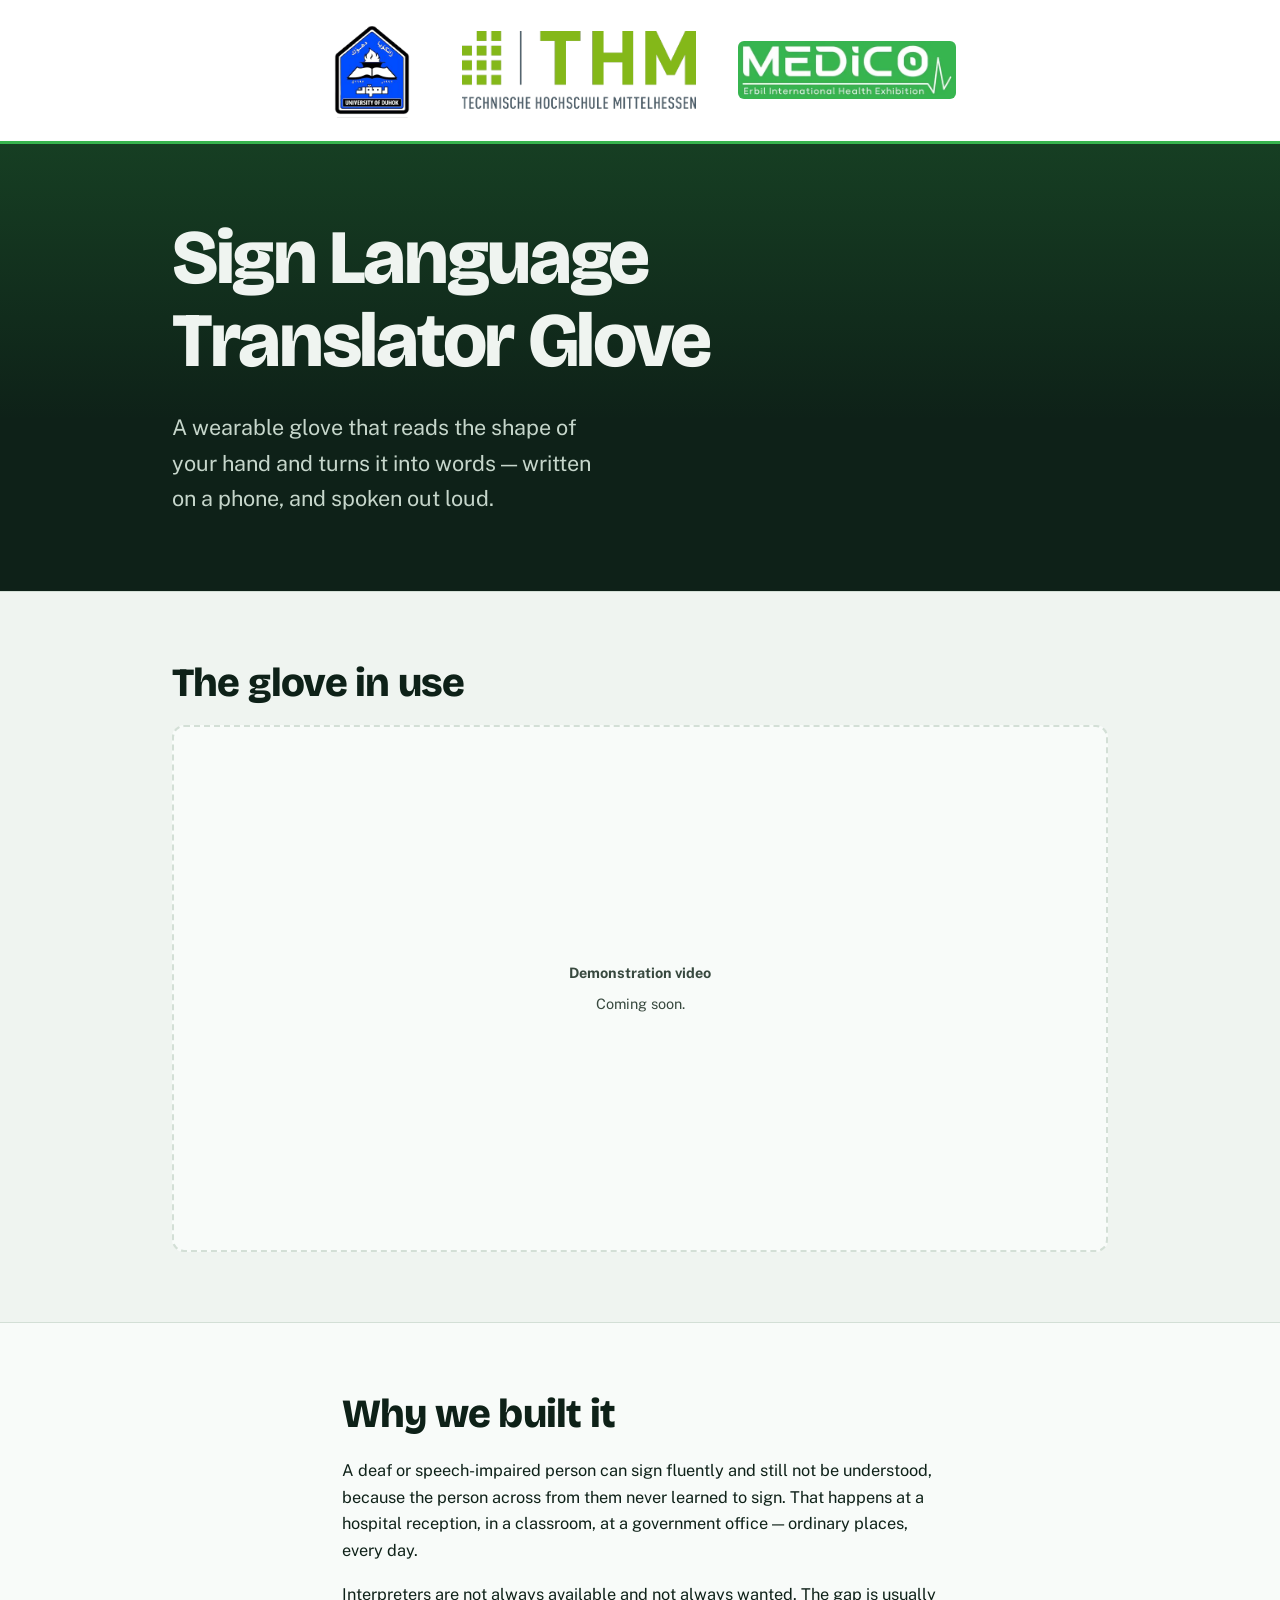
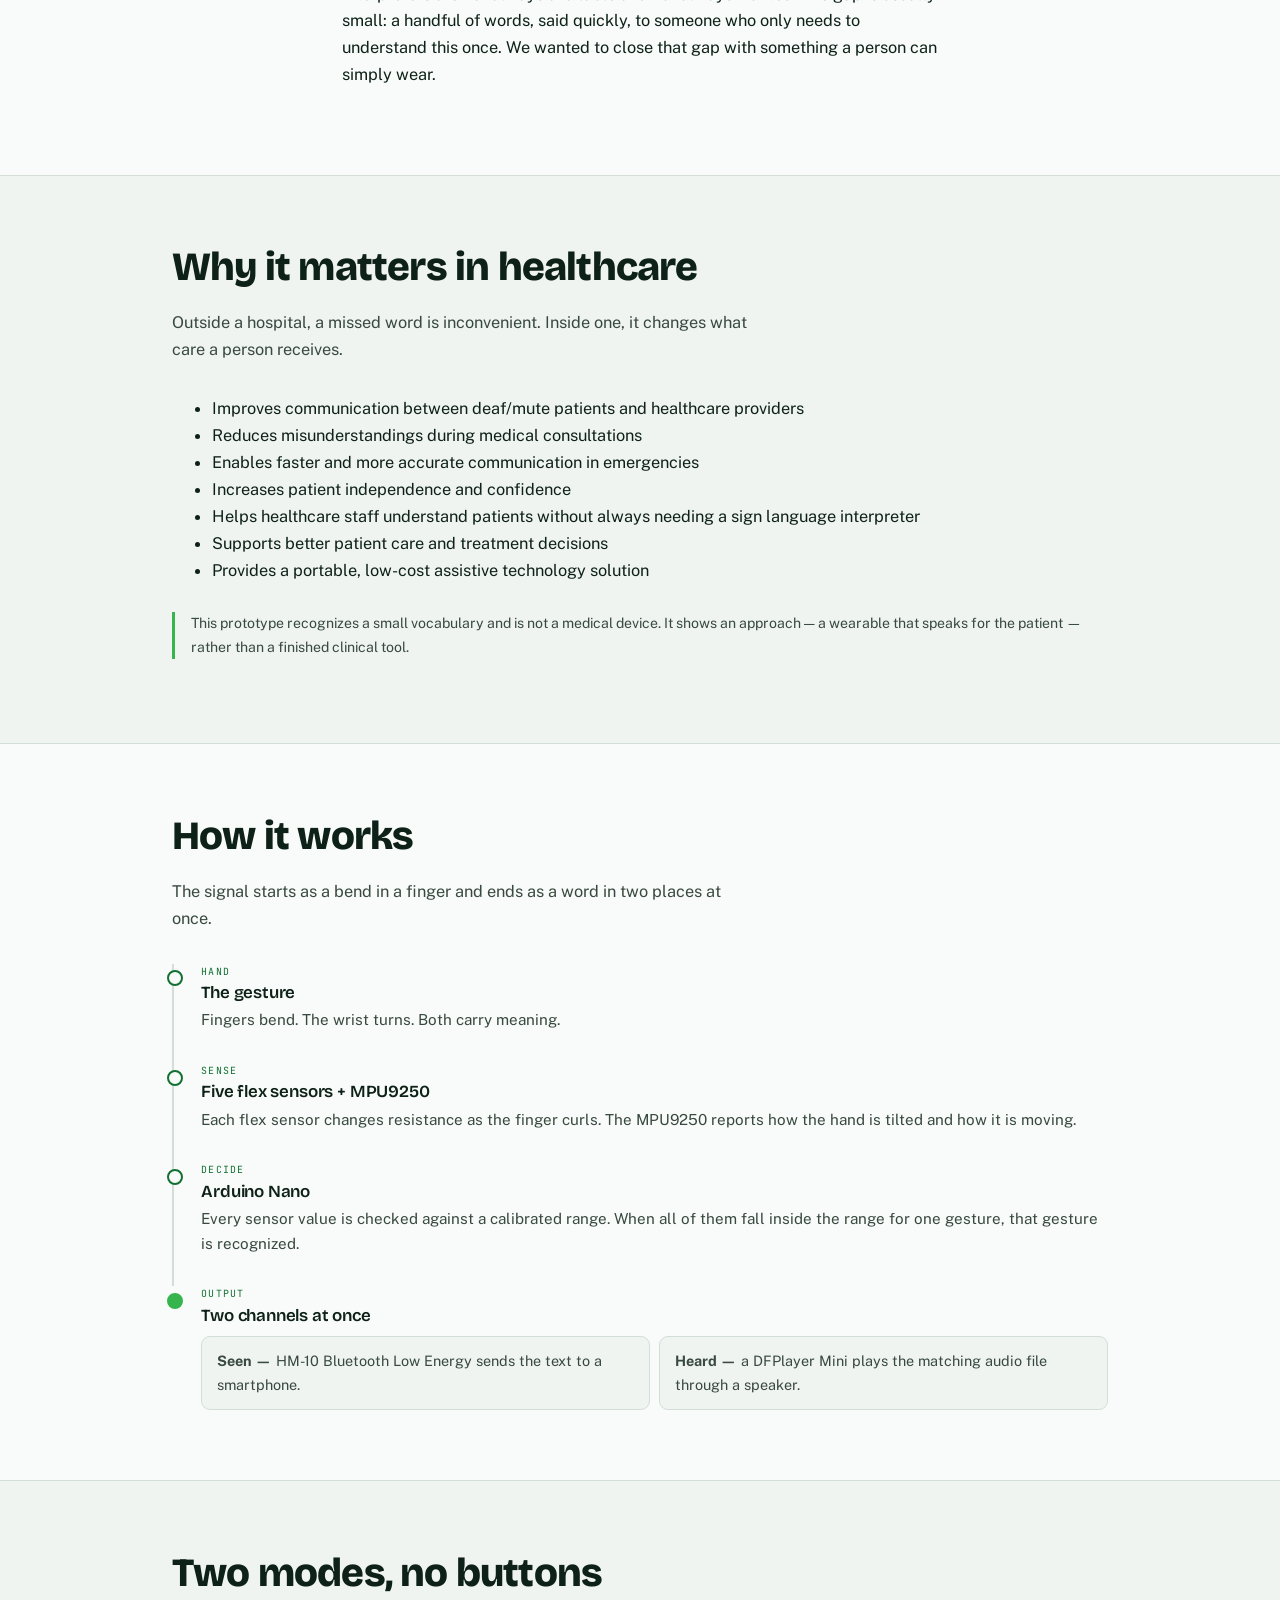
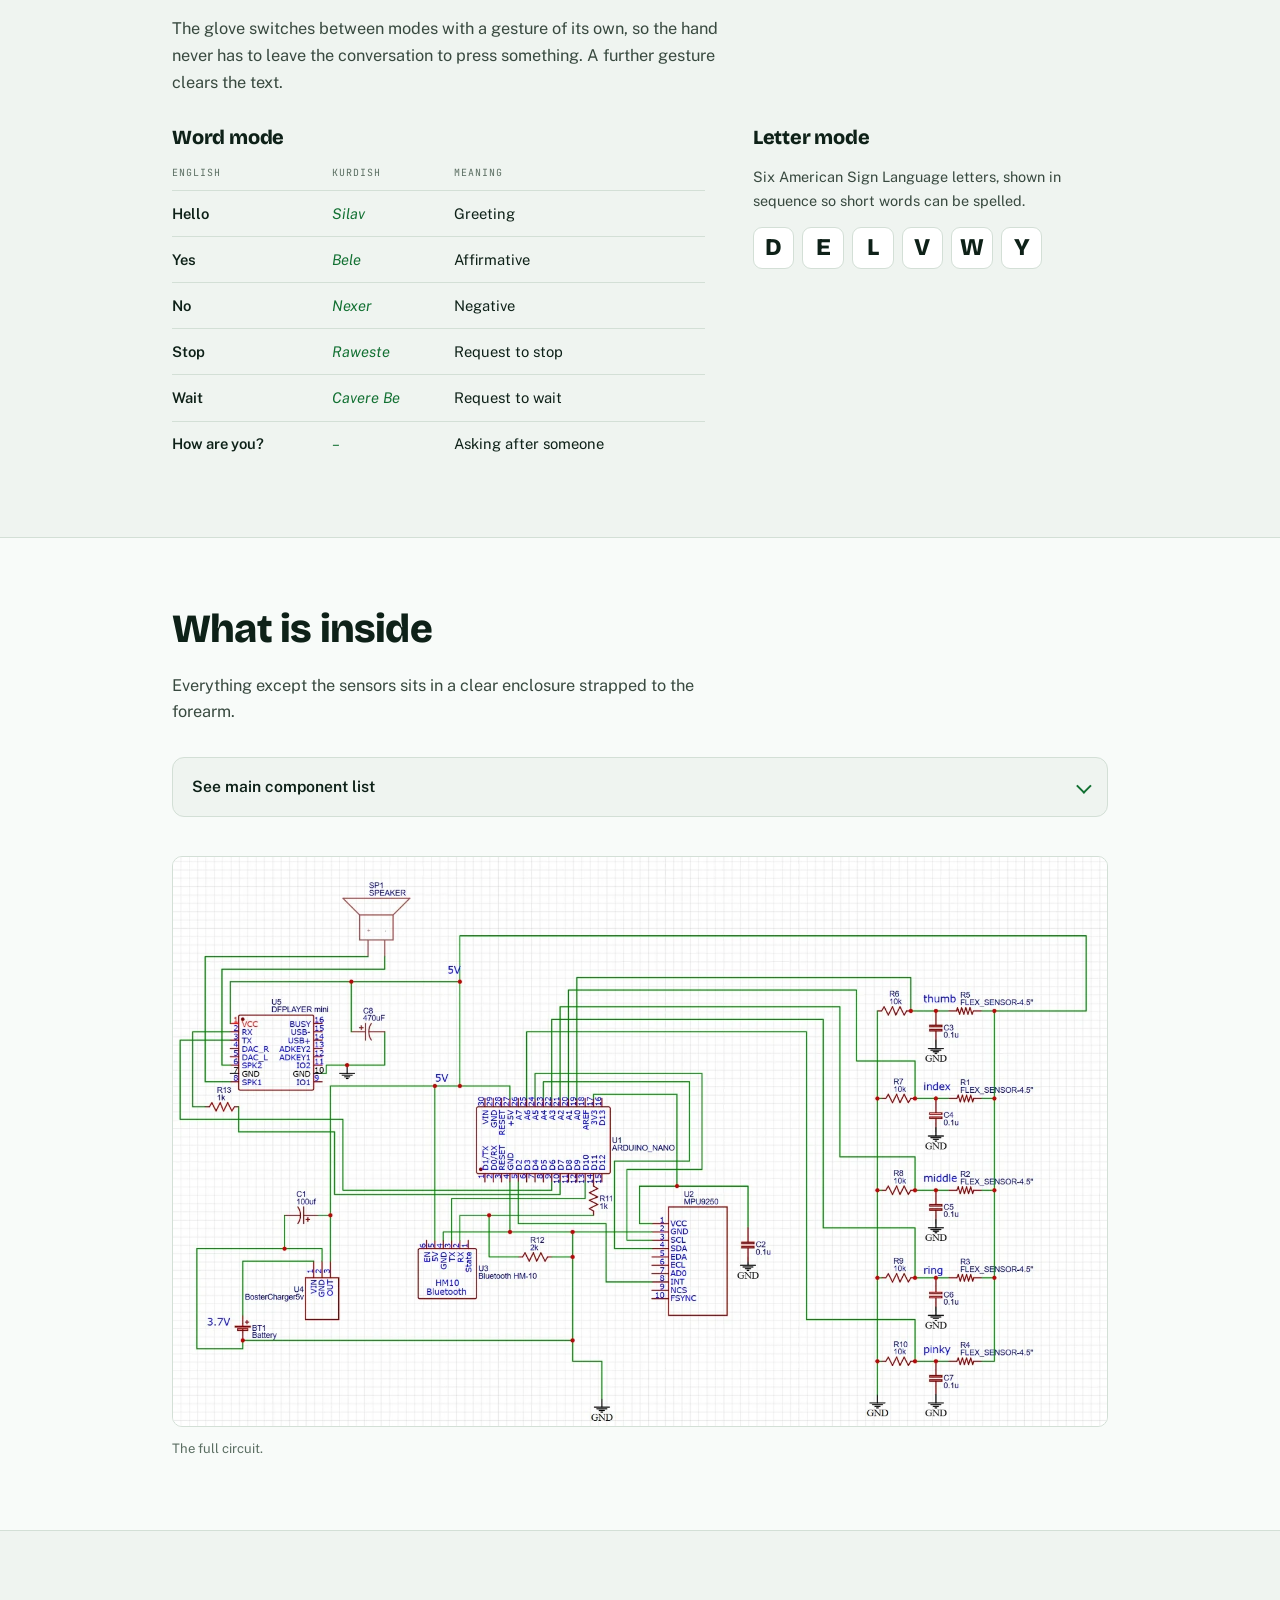
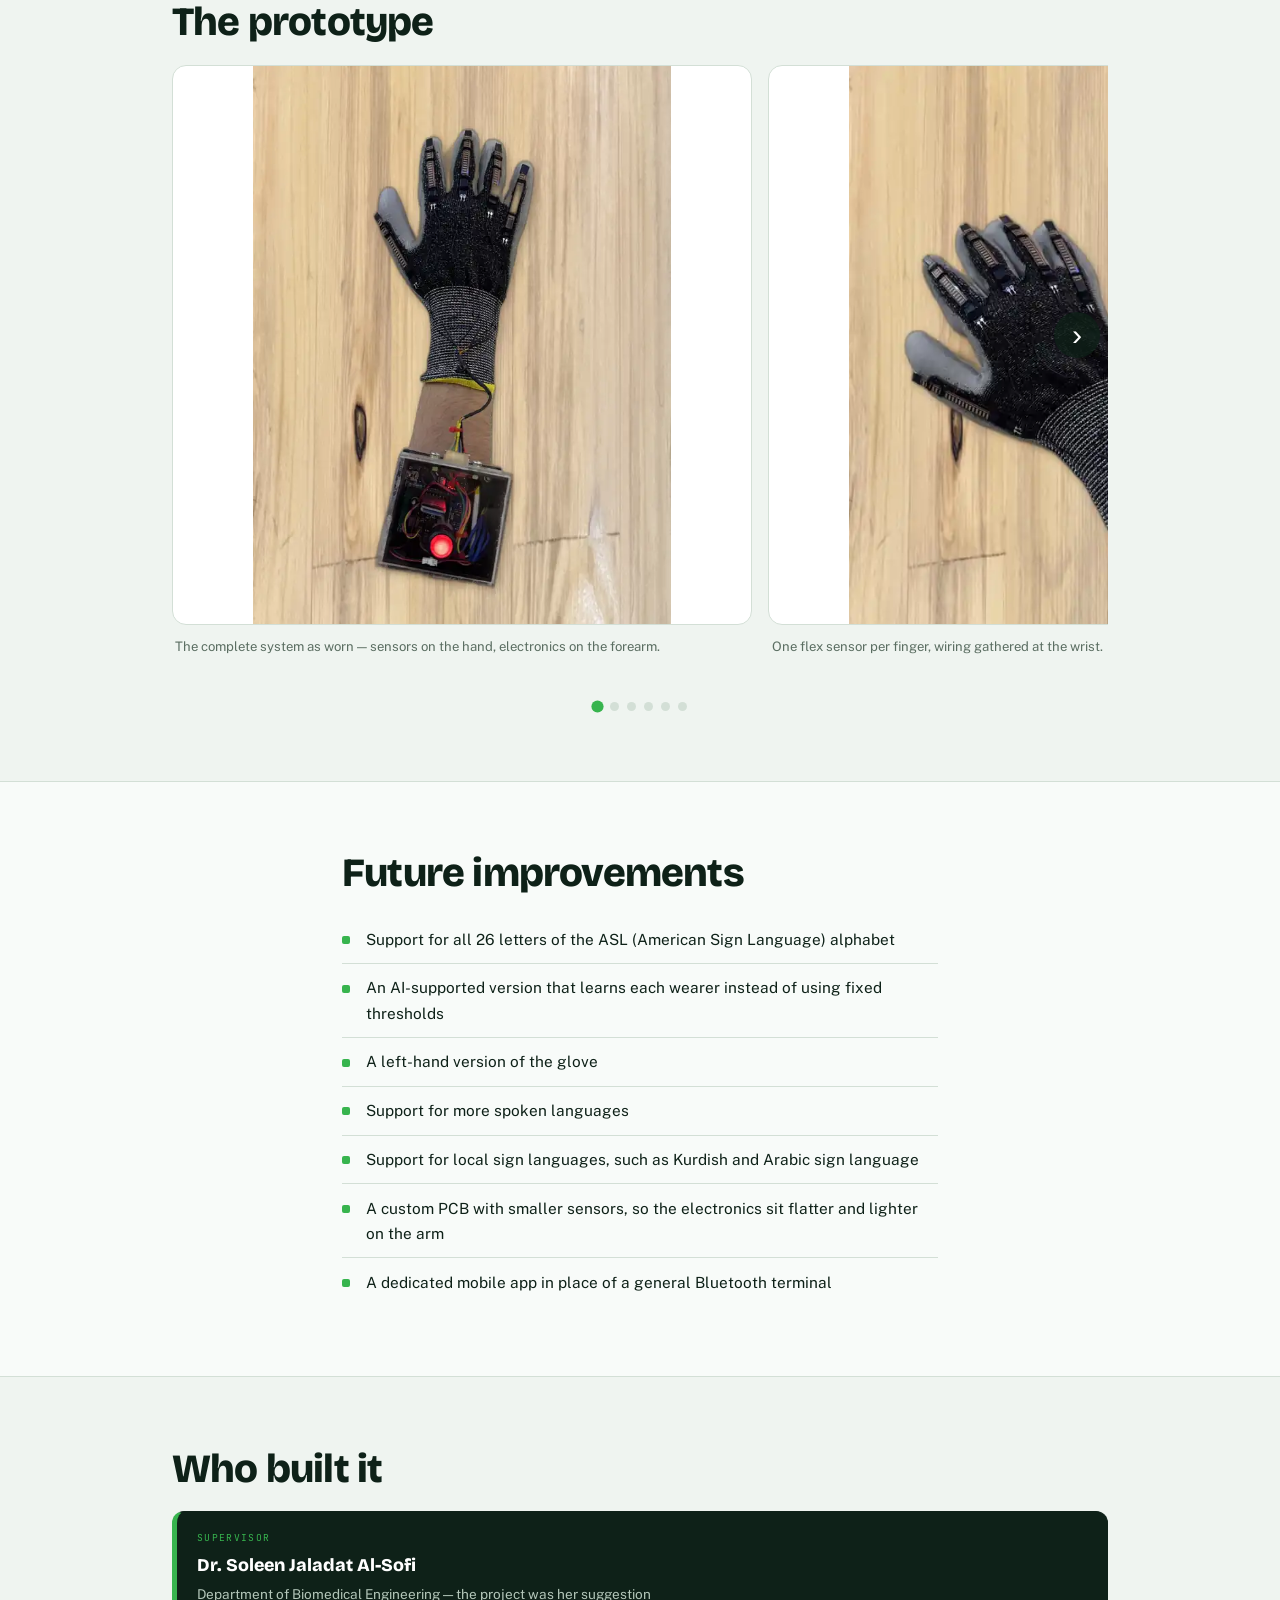
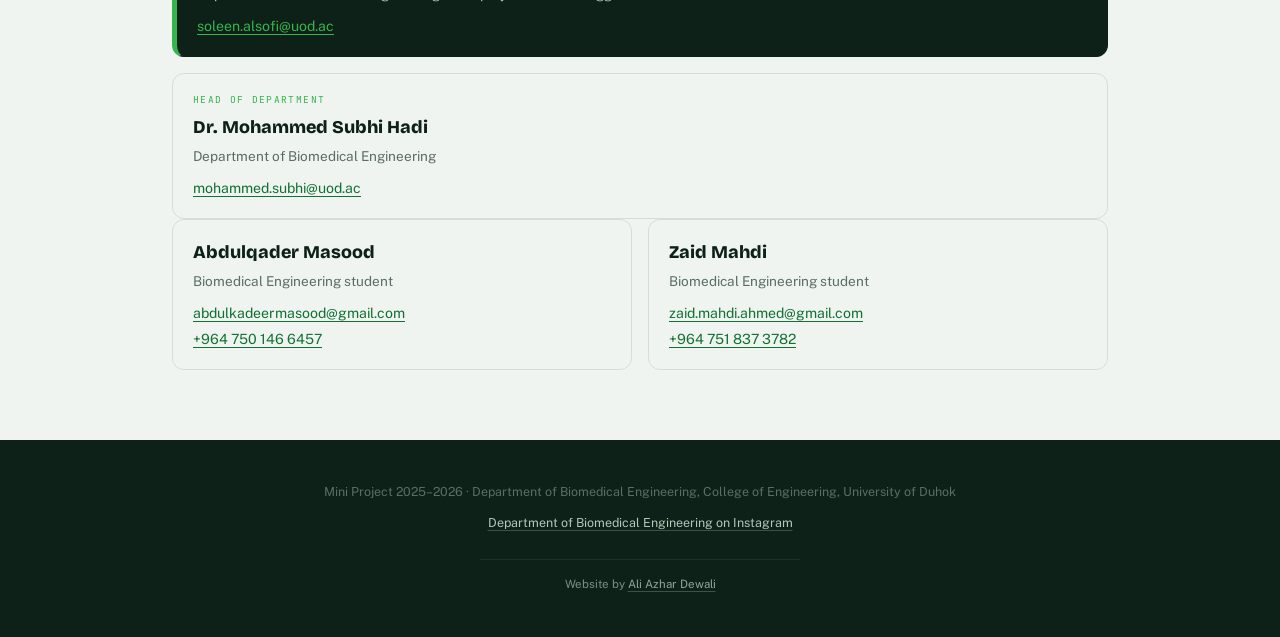
==== index.html @ a0c32049 "Healthcare checklist, poster and group photos, rename component list label" ====
<!DOCTYPE html>
<html lang="en">
<head>
<meta charset="UTF-8">
<meta name="viewport" content="width=device-width, initial-scale=1">
<title>Sign Language Translator Glove — University of Duhok</title>
<meta name="description" content="A wearable glove that reads hand gestures and turns them into text on a phone and spoken audio. Biomedical Engineering project, University of Duhok, at MEDICO 2026 Erbil.">

<meta property="og:type" content="website">
<meta property="og:title" content="Sign Language Translator Glove">
<meta property="og:description" content="Five flex sensors, a motion sensor and an Arduino Nano turn hand gestures into text and speech. Built at the University of Duhok.">
<meta property="og:image" content="shot-01.webp">
<meta name="twitter:card" content="summary_large_image">

<link rel="preconnect" href="https://fonts.googleapis.com">
<link rel="preconnect" href="https://fonts.gstatic.com" crossorigin>
<link href="https://fonts.googleapis.com/css2?family=Bricolage+Grotesque:opsz,wght@12..96,400;12..96,600;12..96,800&family=Public+Sans:ital,wght@0,400;0,600;1,400&family=JetBrains+Mono:wght@400;700&display=swap" rel="stylesheet">
<link rel="stylesheet" href="style.css?v=9">
</head>
<body>

<a class="skip" href="#main">Skip to content</a>

<!-- ============ LOGO STRIP ============ -->
<div class="logostrip">
  <div class="wrap">
    <img class="lg-uod" src="logo-uod.png" alt="University of Duhok" width="250" height="250">
    <img class="lg-thm" src="logo-thm.png" alt="Technische Hochschule Mittelhessen" width="571" height="190">
    <img class="lg-med" src="logo-medico.webp" alt="MEDICO Erbil International Health Exhibition" width="520" height="138">
  </div>
</div>

<!-- ============ HERO ============ -->
<header class="hero">
  <div class="wrap">
    <h1>Sign Language <br>Translator Glove</h1>
    <p class="lede">
      A wearable glove that reads the shape of your hand and turns it into words —
      written on a phone, and spoken out loud.
    </p>
  </div>
</header>

<main id="main">

<!-- ============ VIDEO ============ -->
<section class="band" aria-labelledby="video-h">
  <div class="wrap">
    <h2 id="video-h">The glove in use</h2>
    <!--
      TO ADD THE VIDEO: replace the .video-placeholder div below with:
      <div class="video-frame">
        <iframe src="https://www.youtube.com/embed/YOUR_VIDEO_ID"
                title="Sign Language Translator Glove demonstration"
                loading="lazy" allowfullscreen
                referrerpolicy="strict-origin-when-cross-origin"></iframe>
      </div>
    -->
    <div class="video-placeholder">
      <p><strong>Demonstration video</strong></p>
      <p>Coming soon.</p>
    </div>
  </div>
</section>

<!-- ============ PROBLEM ============ -->
<section class="band alt" aria-labelledby="why-h">
  <div class="wrap narrow">
    <h2 id="why-h">Why we built it</h2>
    <p>
      A deaf or speech-impaired person can sign fluently and still not be understood, because
      the person across from them never learned to sign. That happens at a hospital reception,
      in a classroom, at a government office — ordinary places, every day.
    </p>
    <p>
      Interpreters are not always available and not always wanted. The gap is usually small:
      a handful of words, said quickly, to someone who only needs to understand this once.
      We wanted to close that gap with something a person can simply wear.
    </p>
  </div>
</section>

<!-- ============ HEALTHCARE ============ -->
<section class="band" aria-labelledby="care-h">
  <div class="wrap">
    <h2 id="care-h">Why it matters in healthcare</h2>
    <p class="sub">
      Outside a hospital, a missed word is inconvenient. Inside one, it changes what care a
      person receives.
    </p>

    <ul class="care-list">
      <li>Improves communication between deaf/mute patients and healthcare providers</li>
      <li>Reduces misunderstandings during medical consultations</li>
      <li>Enables faster and more accurate communication in emergencies</li>
      <li>Increases patient independence and confidence</li>
      <li>Helps healthcare staff understand patients without always needing a sign language interpreter</li>
      <li>Supports better patient care and treatment decisions</li>
      <li>Provides a portable, low-cost assistive technology solution</li>
    </ul>

    <p class="note-line">
      This prototype recognizes a small vocabulary and is not a medical device. It shows an
      approach — a wearable that speaks for the patient — rather than a finished clinical tool.
    </p>
  </div>
</section>

<!-- ============ HOW IT WORKS ============ -->
<section class="band alt" aria-labelledby="how-h">
  <div class="wrap">
    <h2 id="how-h">How it works</h2>
    <p class="sub">The signal starts as a bend in a finger and ends as a word in two places at once.</p>

    <ol class="chain">
      <li>
        <span class="chain-tag">Hand</span>
        <h3>The gesture</h3>
        <p>Fingers bend. The wrist turns. Both carry meaning.</p>
      </li>
      <li>
        <span class="chain-tag">Sense</span>
        <h3>Five flex sensors + MPU9250</h3>
        <p>Each flex sensor changes resistance as the finger curls. The MPU9250 reports
           how the hand is tilted and how it is moving.</p>
      </li>
      <li>
        <span class="chain-tag">Decide</span>
        <h3>Arduino Nano</h3>
        <p>Every sensor value is checked against a calibrated range. When all of them fall
           inside the range for one gesture, that gesture is recognized.</p>
      </li>
      <li class="split">
        <span class="chain-tag">Output</span>
        <h3>Two channels at once</h3>
        <div class="branches">
          <p><strong>Seen —</strong> HM-10 Bluetooth Low Energy sends the text to a smartphone.</p>
          <p><strong>Heard —</strong> a DFPlayer Mini plays the matching audio file through a speaker.</p>
        </div>
      </li>
    </ol>
  </div>
</section>

<!-- ============ MODES ============ -->
<section class="band" aria-labelledby="modes-h">
  <div class="wrap">
    <h2 id="modes-h">Two modes, no buttons</h2>
    <p class="sub">
      The glove switches between modes with a gesture of its own, so the hand never has to
      leave the conversation to press something. A further gesture clears the text.
    </p>

    <div class="tables">
      <div class="tbl">
        <h3>Word mode</h3>
        <table>
          <caption class="vh">Recognized words with Kurdish output and meaning</caption>
          <thead><tr><th scope="col">English</th><th scope="col">Kurdish</th><th scope="col">Meaning</th></tr></thead>
          <tbody>
            <tr><td>Hello</td><td lang="ku">Silav</td><td>Greeting</td></tr>
            <tr><td>Yes</td><td lang="ku">Bele</td><td>Affirmative</td></tr>
            <tr><td>No</td><td lang="ku">Nexer</td><td>Negative</td></tr>
            <tr><td>Stop</td><td lang="ku">Raweste</td><td>Request to stop</td></tr>
            <tr><td>Wait</td><td lang="ku">Cavere Be</td><td>Request to wait</td></tr>
            <tr><td>How are you?</td><td>&ndash;</td><td>Asking after someone</td></tr>
          </tbody>
        </table>
      </div>

      <div class="tbl">
        <h3>Letter mode</h3>
        <p class="tbl-note">Six American Sign Language letters, shown in sequence so short words can be spelled.</p>
        <div class="letters">
          <span>D</span><span>E</span><span>L</span><span>V</span><span>W</span><span>Y</span>
        </div>
      </div>
    </div>
  </div>
</section>

<!-- ============ HARDWARE ============ -->
<section class="band alt" aria-labelledby="hw-h">
  <div class="wrap">
    <h2 id="hw-h">What is inside</h2>
    <p class="sub">Everything except the sensors sits in a clear enclosure strapped to the forearm.</p>

    <details class="parts-drop">
      <summary>
        <span>See main component list</span>
        <span class="chev" aria-hidden="true"></span>
      </summary>
      <table class="parts">
        <caption class="vh">Components used in the glove</caption>
        <thead><tr><th scope="col">Component</th><th scope="col">What it does</th></tr></thead>
        <tbody>
          <tr><td>Arduino Nano</td><td>Reads every sensor and runs the recognition logic</td></tr>
          <tr><td>Flex sensors <span class="dim">(one per finger)</span></td><td>Resistance changes with bend angle</td></tr>
          <tr><td>MPU9250 <span class="dim">(9-axis)</span></td><td>Hand orientation and acceleration, over I<sup>2</sup>C</td></tr>
          <tr><td>HM-10 Bluetooth LE</td><td>Sends the recognized text to a smartphone</td></tr>
          <tr><td>DFPlayer Mini + speaker</td><td>Speaks the recognized word aloud</td></tr>
          <tr><td>MicroSD card</td><td>Holds the audio files for the DFPlayer</td></tr>
          <tr><td>Li-ion battery <span class="dim">(3.7 V, 700 mAh)</span></td><td>Around seven hours of use per charge</td></tr>
          <tr><td>MT3608 boost converter</td><td>Steps the battery up to a steady 5 V</td></tr>
          <tr><td>Power switch, USB-C port</td><td>On/off and charging</td></tr>
          <tr><td>Right-hand glove</td><td>Carries the sensors and the wiring</td></tr>
        </tbody>
      </table>
    </details>

    <figure class="schem">
      <picture>
        <source srcset="schematic.webp?v=2" type="image/webp">
        <img src="schematic.png?v=2" loading="lazy" width="1600" height="975"
             alt="Circuit schematic showing the Arduino Nano connected to five flex sensors through voltage dividers, an MPU9250 over I2C, an HM-10 Bluetooth module, and a DFPlayer Mini driving a speaker, powered by a 3.7 volt battery through a boost converter.">
      </picture>
      <figcaption>The full circuit.</figcaption>
    </figure>
  </div>
</section>

<!-- ============ PROTOTYPE SLIDES ============ -->
<section class="band" aria-labelledby="gal-h">
  <div class="wrap">
    <h2 id="gal-h">The prototype</h2>

    <div class="slider">
      <div class="slides" id="slides" tabindex="0" aria-label="Prototype photos, scroll or use arrow keys">

        <figure class="slide">
          <picture>
            <img src="shot-01.webp" alt="The glove worn on a hand and forearm, with the clear electronics enclosure and its red power light, on a wooden surface.">
          </picture>
          <figcaption>The complete system as worn — sensors on the hand, electronics on the forearm.</figcaption>
        </figure>

        <figure class="slide">
          <picture>
            <img src="shot-02.webp" loading="lazy" alt="Close view of the gloved hand showing a flex sensor running along each finger and the wiring gathered at the cuff.">
          </picture>
          <figcaption>One flex sensor per finger, wiring gathered at the wrist.</figcaption>
        </figure>

        <figure class="slide">
          <picture>
            <img src="shot-03.webp" loading="lazy" alt="The glove and the electronics enclosure laid side by side on a wooden surface, showing how the two parts connect.">
          </picture>
          <figcaption>Glove and enclosure apart — the two halves of the system.</figcaption>
        </figure>

        <figure class="slide">
          <picture>
            <img src="shot-04.webp" loading="lazy" alt="Abdulqader Masood wearing the glove at the Engineering Design Day exhibition, standing beside the project poster.">
          </picture>
          <figcaption>Demonstrating the glove at the exhibition.</figcaption>
        </figure>

        <figure class="slide">
          <picture>
            <img src="shot-poster.webp" loading="lazy" alt="The project poster for Engineering Design Day, showing the abstract, methodology, results, circuit diagram, and ASL alphabet chart for the Sign Language Translator Glove.">
          </picture>
          <figcaption>The project poster, presented at Engineering Design Day.</figcaption>
        </figure>

        <figure class="slide">
          <picture>
            <img src="shot-group.webp" loading="lazy" alt="Abdulqader Masood and Zaid Mahdi with their supervisor Dr. Soleen Jaladat Al-Sofi and department head Dr. Mohammed Subhi Hadi, standing at the exhibition booth with the glove and its display screen.">
          </picture>
          <figcaption>Abdulqader Masood, Dr. Soleen Jaladat Al-Sofi, Dr. Mohammed Subhi Hadi, and Zaid Mahdi at the exhibition.</figcaption>
        </figure>

      </div>

      <button class="s-nav s-prev" id="sPrev" type="button" aria-label="Previous photo">&#8249;</button>
      <button class="s-nav s-next" id="sNext" type="button" aria-label="Next photo">&#8250;</button>
      <div class="dots" id="dots" role="tablist" aria-label="Choose photo"></div>
    </div>
  </div>
</section>

<!-- ============ FUTURE ============ -->
<section class="band alt" aria-labelledby="next-h">
  <div class="wrap narrow">
    <h2 id="next-h">Future improvements</h2>
    <ul class="next">
      <li>Support for all 26 letters of the ASL (American Sign Language) alphabet</li>
      <li>An AI-supported version that learns each wearer instead of using fixed thresholds</li>
      <li>A left-hand version of the glove</li>
      <li>Support for more spoken languages</li>
      <li>Support for local sign languages, such as Kurdish and Arabic sign language</li>
      <li>A custom PCB with smaller sensors, so the electronics sit flatter and lighter on the arm</li>
      <li>A dedicated mobile app in place of a general Bluetooth terminal</li>
    </ul>
  </div>
</section>

<!-- ============ TEAM ============ -->
<section class="band" aria-labelledby="team-h">
  <div class="wrap">
    <h2 id="team-h">Who built it</h2>

    <div class="member sup">
      <p class="tag">Supervisor</p>
      <p class="name">Dr. Soleen Jaladat Al-Sofi</p>
      <p class="role">Department of Biomedical Engineering — the project was her suggestion</p>
      <p class="reach"><a href="mailto:soleen.alsofi@uod.ac">soleen.alsofi@uod.ac</a></p>
    </div>

    <div class="member head">
      <p class="tag">Head of Department</p>
      <p class="name">Dr. Mohammed Subhi Hadi</p>
      <p class="role">Department of Biomedical Engineering</p>
      <p class="reach"><a href="mailto:mohammed.subhi@uod.ac">mohammed.subhi@uod.ac</a></p>
    </div>

    <div class="team">
      <div class="member">
        <p class="name">Abdulqader Masood</p>
        <p class="role">Biomedical Engineering student</p>
        <p class="reach">
          <a href="mailto:abdulkadeermasood@gmail.com">abdulkadeermasood@gmail.com</a>
          <a href="tel:+9647501466457">+964 750 146 6457</a>
        </p>
      </div>
      <div class="member">
        <p class="name">Zaid Mahdi</p>
        <p class="role">Biomedical Engineering student</p>
        <p class="reach">
          <a href="mailto:zaid.mahdi.ahmed@gmail.com">zaid.mahdi.ahmed@gmail.com</a>
          <a href="tel:+9647518373782">+964 751 837 3782</a>
        </p>
      </div>
    </div>
  </div>
</section>

</main>

<footer>
  <div class="wrap">
    <p class="fine">
      Mini Project 2025–2026 &middot; Department of Biomedical Engineering,
      College of Engineering, University of Duhok
    </p>
    <p class="fine">
      <a href="https://www.instagram.com/bio.medical.engineering_" rel="noopener">
        Department of Biomedical Engineering on Instagram</a>
    </p>
    <p class="credit">
      Website by <a href="https://aliazhardewali-pixel.github.io/" rel="noopener">Ali Azhar Dewali</a>
    </p>
  </div>
</footer>

<!-- ============ LIGHTBOX ============ -->
<div class="lightbox" id="lightbox" role="dialog" aria-modal="true" aria-label="Photo viewer" hidden>
  <button class="lb-close" id="lbClose" aria-label="Close photo viewer">&times;</button>
  <button class="lb-nav lb-prev" id="lbPrev" aria-label="Previous photo">&#8249;</button>
  <figure class="lb-fig">
    <img id="lbImg" src="" alt="">
    <figcaption id="lbCap"></figcaption>
  </figure>
  <button class="lb-nav lb-next" id="lbNext" aria-label="Next photo">&#8250;</button>
</div>

<script src="script.js?v=8"></script>
<!-- GoatCounter analytics -->
<script data-goatcounter="https://signglove.goatcounter.com/count"
        async src="//gc.zgo.at/count.js"></script>

</body>
</html>
---- style.css ----
/* =========================================================
   SIGN LANGUAGE TRANSLATOR GLOVE
   Palette: MEDICO green.
   Change colours in section 1 only.
   ========================================================= */

/* ---------- 1. TOKENS ---------- */
:root{
  --ink:      #0E2118;   /* deep green-black */
  --ink-soft: #38493F;
  --steel:    #5B6E62;
  --paper:    #EFF4F0;
  --card:     #F8FBF9;
  --line:     #D3DFD6;

  --uod:      #127032;   /* deep MEDICO green, for text and links */
  --thm:      #37B44E;   /* MEDICO green, decorative              */
  --medico:   #37B44E;   /* MEDICO green                          */

  --display: "Bricolage Grotesque", Georgia, serif;
  --body:    "Public Sans", system-ui, sans-serif;
  --mono:    "JetBrains Mono", ui-monospace, monospace;

  --pad: clamp(1.15rem, 5vw, 2rem);
  --maxw: 1000px;
}

/* ---------- 2. BASE ---------- */
*{ box-sizing:border-box; }
html{ scroll-behavior:smooth; }
body{
  margin:0; background:var(--paper); color:var(--ink);
  font-family:var(--body); font-size:1.02rem; line-height:1.65;
  -webkit-font-smoothing:antialiased;
}
.wrap{ width:100%; max-width:var(--maxw); margin:0 auto; padding-inline:var(--pad); }
.wrap.narrow{ max-width:660px; }

h1,h2,h3{ font-family:var(--display); line-height:1.08; margin:0 0 .5em; font-weight:800; }
h2{ font-size:clamp(1.7rem,5.5vw,2.5rem); letter-spacing:-.02em; }
h3{ font-size:1.06rem; font-weight:600; letter-spacing:-.01em; }
p{ margin:0 0 1em; }
a{ color:var(--uod); text-decoration-thickness:1px; text-underline-offset:3px; }
a:hover{ color:var(--ink); }
:focus-visible{ outline:3px solid var(--uod); outline-offset:3px; border-radius:2px; }

.vh{ position:absolute; width:1px; height:1px; overflow:hidden; clip:rect(0 0 0 0); white-space:nowrap; }
.skip{ position:absolute; left:-9999px; top:0; z-index:99; background:var(--ink); color:#fff; padding:.7rem 1rem; }
.skip:focus{ left:0; }

/* ---------- 3. LOGO STRIP ---------- */
.logostrip{ background:#fff; border-bottom:3px solid var(--medico); }
.logostrip .wrap{
  display:flex; align-items:center; justify-content:center;
  gap:clamp(1rem,5vw,2.6rem); padding-block:1.4rem; flex-wrap:wrap;
}
.logostrip img{ width:auto; }
.lg-uod{ height:clamp(62px,15vw,96px); }
.lg-thm{ height:clamp(50px,12vw,78px); }
.lg-med{ height:clamp(38px,9vw,58px); border-radius:6px; }

/* ---------- 4. HERO ---------- */
.hero{
  background:
    linear-gradient(180deg, rgba(55,180,78,.20), transparent 62%),
    var(--ink);
  color:var(--paper);
  padding-block:clamp(2.6rem,9vw,4.6rem);
  border-bottom:1px solid var(--line);
}
.hero h1{
  font-size:clamp(1.85rem,8.2vw,4.8rem);
  letter-spacing:-.03em; margin-bottom:.35em;
  overflow-wrap:break-word; hyphens:manual; text-wrap:balance;
}
.hero h1 br{ display:none; }
.lede{
  font-size:clamp(1.05rem,3.6vw,1.35rem);
  color:#C6D6CB; max-width:34ch; margin:0;
}

/* ---------- 5. BANDS ---------- */
.band{ padding-block:clamp(2.6rem,8vw,4.4rem); }
.band.alt{ background:var(--card); border-block:1px solid var(--line); }
.band .sub{ color:var(--ink-soft); max-width:58ch; margin-bottom:2rem; }

.video-frame{ position:relative; padding-bottom:56.25%; height:0; border-radius:12px; overflow:hidden; background:var(--ink); }
.video-frame iframe{ position:absolute; inset:0; width:100%; height:100%; border:0; }
.video-placeholder{
  display:flex; flex-direction:column; align-items:center; justify-content:center;
  aspect-ratio:16/9; text-align:center; padding:1.5rem;
  border:2px dashed var(--line); border-radius:12px; background:var(--card); color:var(--ink-soft);
}
.video-placeholder p{ margin:.2rem 0; font-size:.9rem; }

.note-line{
  margin-top:1.8rem; font-size:.88rem; color:var(--ink-soft);
  padding-left:1rem; border-left:3px solid var(--thm);
}

/* ---------- 6. SIGNAL CHAIN ---------- */
.chain{ list-style:none; margin:0; padding:0; }
.chain li{ position:relative; padding:0 0 1.9rem 1.7rem; border-left:2px solid var(--line); }
.chain li:last-child{ border-left-color:transparent; padding-bottom:0; }
.chain li::before{
  content:""; position:absolute; left:-7px; top:.42rem;
  width:12px; height:12px; border-radius:50%;
  background:var(--card); border:2px solid var(--uod);
}
.chain li:last-child::before{ background:var(--medico); border-color:var(--medico); }
.chain-tag{
  display:block; font-family:var(--mono); font-size:.62rem; letter-spacing:.12em;
  text-transform:uppercase; color:var(--uod); margin-bottom:.25rem;
}
.chain h3{ margin-bottom:.3em; }
.chain p{ color:var(--ink-soft); margin:0; font-size:.95rem; }
.branches{ display:grid; gap:.6rem; margin-top:.7rem; }
.branches p{ padding:.75rem .9rem; background:var(--paper); border:1px solid var(--line); border-radius:9px; font-size:.9rem; }

/* ---------- 7. TABLES + DROPDOWN ---------- */
.tables{ display:grid; gap:2.4rem; }
.tbl h3{ font-size:1.25rem; font-weight:800; margin-bottom:.8em; }
.tbl-note{ font-size:.9rem; color:var(--ink-soft); }

table{ width:100%; border-collapse:collapse; font-size:.92rem; }
th{
  text-align:left; font-family:var(--mono); font-weight:400; font-size:.62rem;
  letter-spacing:.1em; text-transform:uppercase; color:var(--steel);
  padding:0 .6rem .55rem 0; border-bottom:1px solid var(--line);
}
td{ padding:.65rem .6rem .65rem 0; border-bottom:1px solid var(--line); vertical-align:top; }
tbody tr:last-child td{ border-bottom:0; }
td:nth-child(1){ font-weight:600; }
.tbl td:nth-child(2){ font-style:italic; color:var(--uod); }
.dim{ color:var(--steel); font-weight:400; font-size:.85em; }

.parts-drop{ border:1px solid var(--line); border-radius:12px; background:var(--paper); overflow:hidden; }
.parts-drop summary{
  cursor:pointer; list-style:none; padding:1rem 1.2rem;
  display:flex; align-items:center; justify-content:space-between; gap:1rem;
  font-weight:600; font-size:.98rem;
}
.parts-drop summary::-webkit-details-marker{ display:none; }
.parts-drop summary:hover{ background:#E4EDE6; }
.chev{
  width:11px; height:11px; flex:none;
  border-right:2.5px solid var(--uod); border-bottom:2.5px solid var(--uod);
  transform:rotate(45deg) translateY(-2px); transition:transform .25s ease;
}
.parts-drop[open] .chev{ transform:rotate(-135deg) translateY(-2px); }
.parts-drop[open] summary{ border-bottom:1px solid var(--line); }
.parts-drop .parts{ padding:.4rem 1.2rem 1rem; }
.parts td:nth-child(2){ color:var(--ink-soft); font-weight:400; }

.letters{ display:flex; flex-wrap:wrap; gap:.5rem; margin-top:.4rem; }
.letters span{
  font-family:var(--display); font-weight:800; font-size:1.5rem;
  width:2.6rem; height:2.6rem; display:grid; place-items:center;
  background:#fff; border:1px solid var(--line); border-radius:9px;
}

.schem{ margin:2.4rem 0 0; }
.schem img{ width:100%; height:auto; display:block; background:#fff; border:1px solid var(--line); border-radius:10px; }
figcaption{ font-size:.82rem; color:var(--steel); margin-top:.7rem; }

/* ---------- 8. CARDS ---------- */
.cards{ display:grid; gap:1rem; }
.card{
  padding:1.2rem 1.3rem; background:var(--paper);
  border:1px solid var(--line); border-radius:12px;
  border-top:3px solid var(--medico);
}
.card h3{ margin-bottom:.45em; }
.card p{ margin:0; font-size:.93rem; color:var(--ink-soft); }
.card em{ font-style:normal; font-weight:600; color:var(--ink); }

.next{ margin:0; padding:0; list-style:none; }
.next li{ padding:.7rem 0 .7rem 1.5rem; position:relative; border-bottom:1px solid var(--line); font-size:.96rem; }
.next li:last-child{ border-bottom:0; }
.next li::before{
  content:""; position:absolute; left:0; top:1.28rem;
  width:8px; height:8px; border-radius:2px; background:var(--thm);
}

/* ---------- 9. SLIDER ---------- */
.slider{ position:relative; }
.slides{
  display:flex; gap:1rem; overflow-x:auto; scroll-snap-type:x mandatory;
  scroll-behavior:smooth; padding-bottom:.4rem;
  scrollbar-width:none;
}
.slides::-webkit-scrollbar{ display:none; }
.slide{
  flex:0 0 100%; scroll-snap-align:center; margin:0;
}
.slide img{
  width:100%; height:clamp(320px,70vw,560px);
  object-fit:contain;            /* show the whole photo, never crop */
  display:block; border-radius:14px; background:#fff;
  border:1px solid var(--line); cursor:zoom-in;
}
.slide figcaption{ padding:0 .2rem; }

.s-nav{
  position:absolute; top:clamp(150px,32vw,270px); transform:translateY(-50%);
  width:46px; height:46px; border:0; border-radius:50%; cursor:pointer;
  background:rgba(14,33,24,.74); color:#fff; font-size:1.9rem; line-height:1;
  display:grid; place-items:center;
}
.s-nav:hover{ background:var(--ink); }
.s-prev{ left:.5rem; } .s-next{ right:.5rem; }

.dots{ display:flex; gap:.5rem; justify-content:center; margin-top:1rem; }
.dot{
  width:9px; height:9px; padding:0; border:0; border-radius:50%;
  background:var(--line); cursor:pointer;
}
.dot[aria-selected="true"]{ background:var(--medico); transform:scale(1.35); }

/* ---------- 10. TEAM ---------- */
.member{
  padding:1.1rem 1.25rem; background:var(--paper);
  border:1px solid var(--line); border-radius:12px;
}
.member.sup{
  background:var(--ink); color:#fff; border-color:var(--ink);
  border-left:5px solid var(--thm); margin-bottom:1rem;
}
.member.sup .role{ color:#B3C6B9; }
.member.sup a{ color:var(--thm); }
.member.sup a:hover{ color:#fff; }
.tag{
  font-family:var(--mono); font-size:.6rem; letter-spacing:.14em;
  text-transform:uppercase; color:var(--medico); margin:0 0 .35rem;
}
.team{ display:grid; gap:1rem; }
.name{ font-family:var(--display); font-weight:800; font-size:1.12rem; margin:0 0 .15em; }
.role{ margin:0 0 .6rem; font-size:.85rem; color:var(--steel); }
.reach{ margin:0; font-size:.88rem; display:flex; flex-direction:column; gap:.15rem; }

/* ---------- 11. FOOTER ---------- */
footer{ background:var(--ink); color:var(--steel); padding-block:2.6rem; text-align:center; }
.fine{ font-size:.78rem; line-height:1.7; margin:0 0 .55rem; }
footer a{ color:#B3C6B9; text-decoration-color:#3B5244; }
footer a:hover{ color:#fff; }
.credit{
  font-size:.72rem; margin:1.1rem 0 0; color:#7C8F82;
  padding-top:.9rem; border-top:1px solid #1D3327;
  display:inline-block; min-width:min(320px,80%);
}
.credit a{ color:#93A699; }
.credit a:hover{ color:#C6D6CB; }

/* ---------- 12. RESPONSIVE ---------- */
@media (min-width:620px){
  .cards{ grid-template-columns:repeat(2,1fr); }
  .team{ grid-template-columns:repeat(2,1fr); }
  .branches{ grid-template-columns:1fr 1fr; }
  .slide{ flex:0 0 78%; }
}
@media (min-width:860px){
  .hero h1 br{ display:block; }
  .tables{ grid-template-columns:1.5fr 1fr; gap:3rem; }
  .slide{ flex:0 0 62%; }
}
@media (prefers-reduced-motion:reduce){
  html, .slides{ scroll-behavior:auto; }
  *,*::before,*::after{ animation-duration:.001ms !important; transition-duration:.001ms !important; }
}

/* ---------- 13. LIGHTBOX ---------- */
.lightbox{
  position:fixed; inset:0; z-index:60;
  background:rgba(8,20,14,.96);
  display:flex; align-items:center; justify-content:center; padding:1rem;
}
.lightbox[hidden]{ display:none; }
.lb-fig{ margin:0; max-width:min(1100px,94vw); max-height:90vh; text-align:center; }
.lb-fig img{
  max-width:100%; max-height:78vh; object-fit:contain;
  border-radius:10px; display:block; margin:0 auto; background:#fff;
}
#lbCap{ color:#C6D6CB; font-size:.85rem; margin-top:.9rem; }
.lb-close{
  position:absolute; top:.8rem; right:.8rem; z-index:2;
  width:46px; height:46px; font-size:1.9rem; line-height:1;
  background:rgba(255,255,255,.12); color:#fff;
  border:0; border-radius:50%; cursor:pointer;
}
.lb-nav{
  position:absolute; top:50%; transform:translateY(-50%); z-index:2;
  width:48px; height:48px; font-size:2rem; line-height:1;
  background:rgba(255,255,255,.12); color:#fff;
  border:0; border-radius:50%; cursor:pointer;
}
.lb-prev{ left:.6rem; } .lb-next{ right:.6rem; }
.lb-close:hover, .lb-nav:hover{ background:var(--medico); }
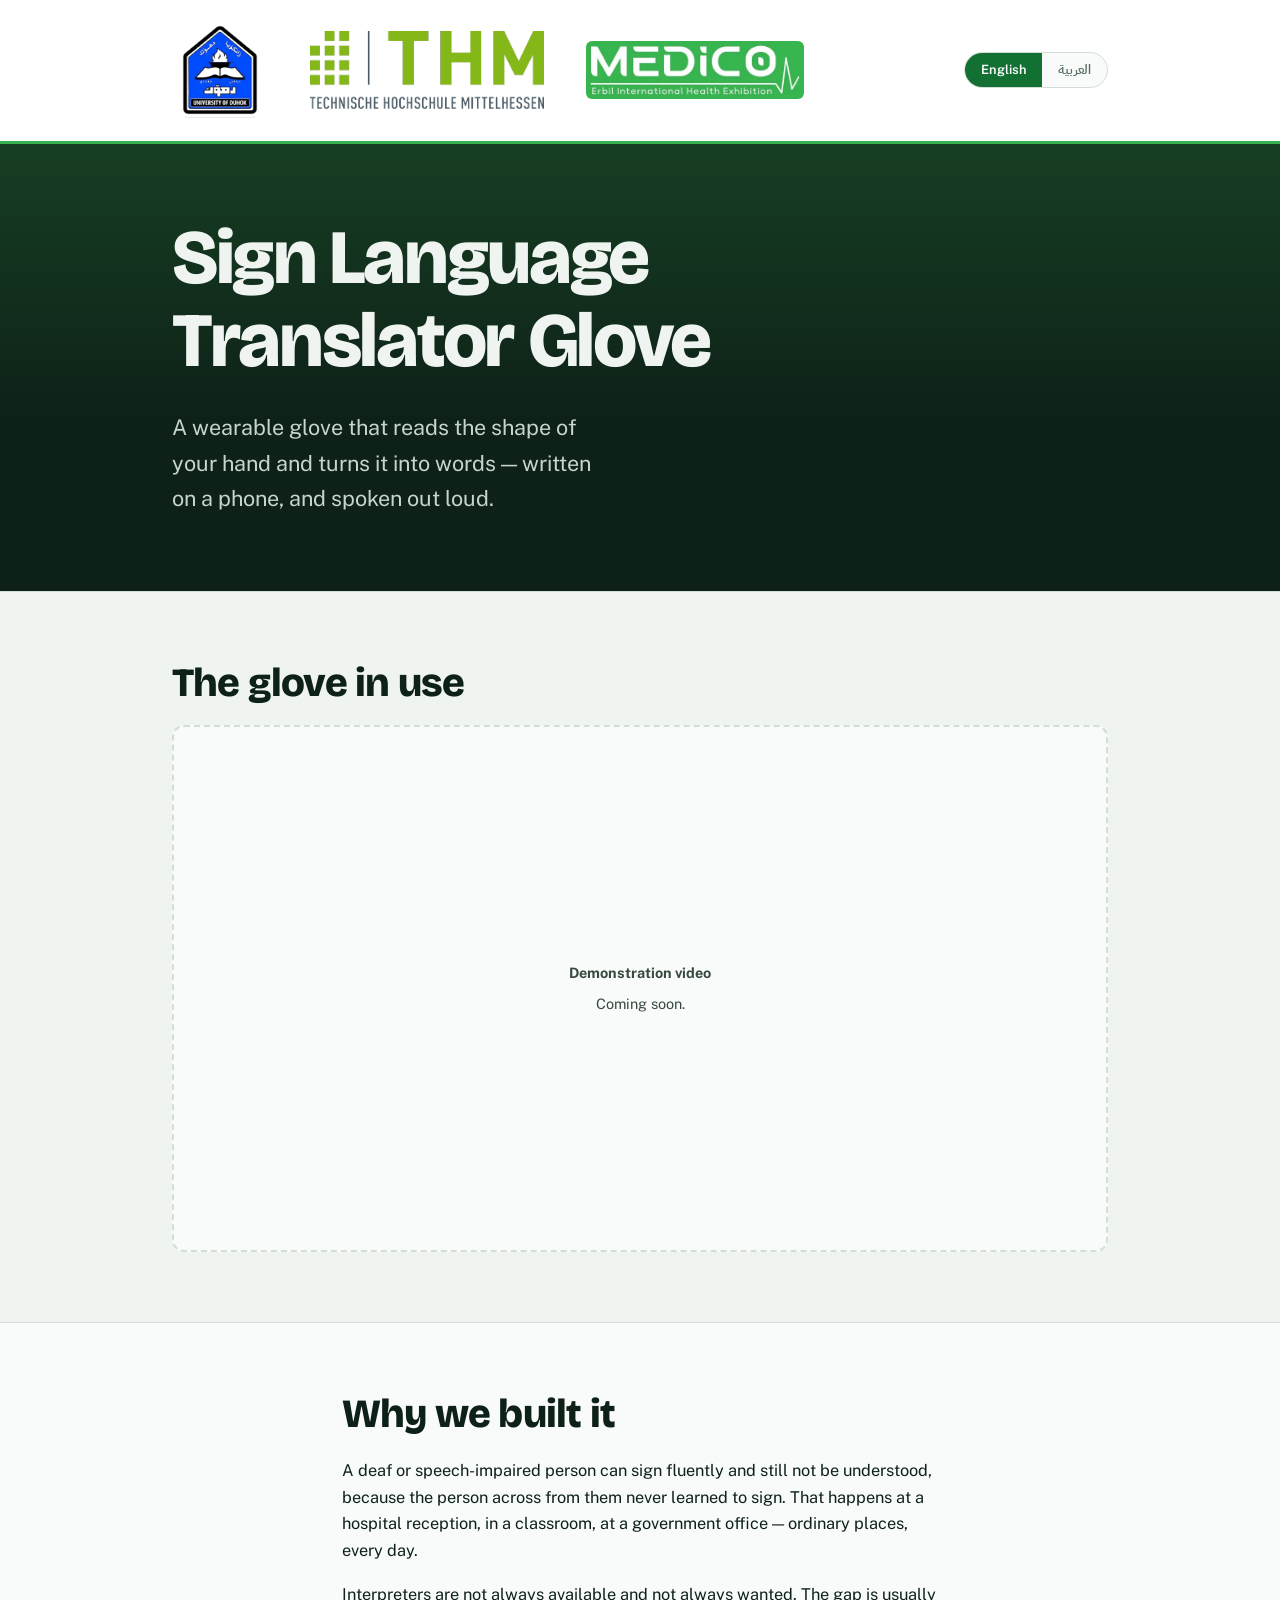
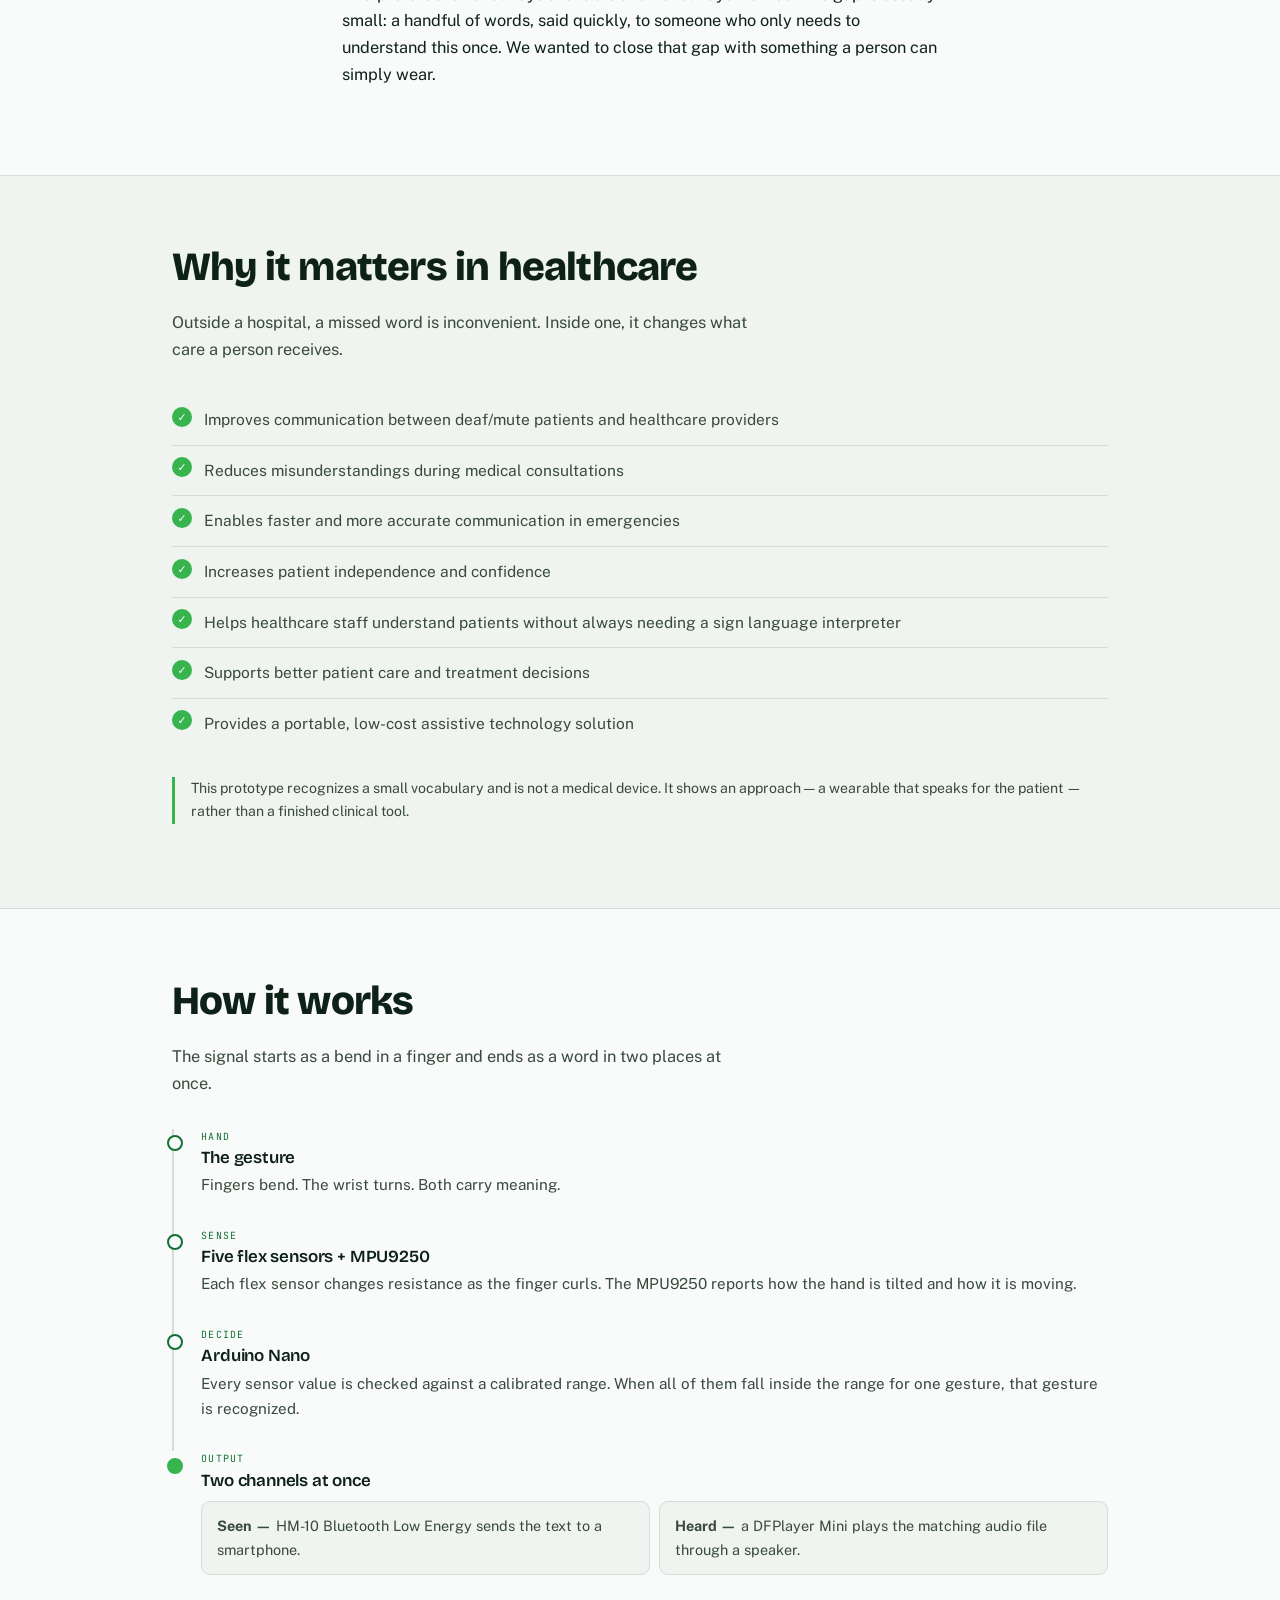
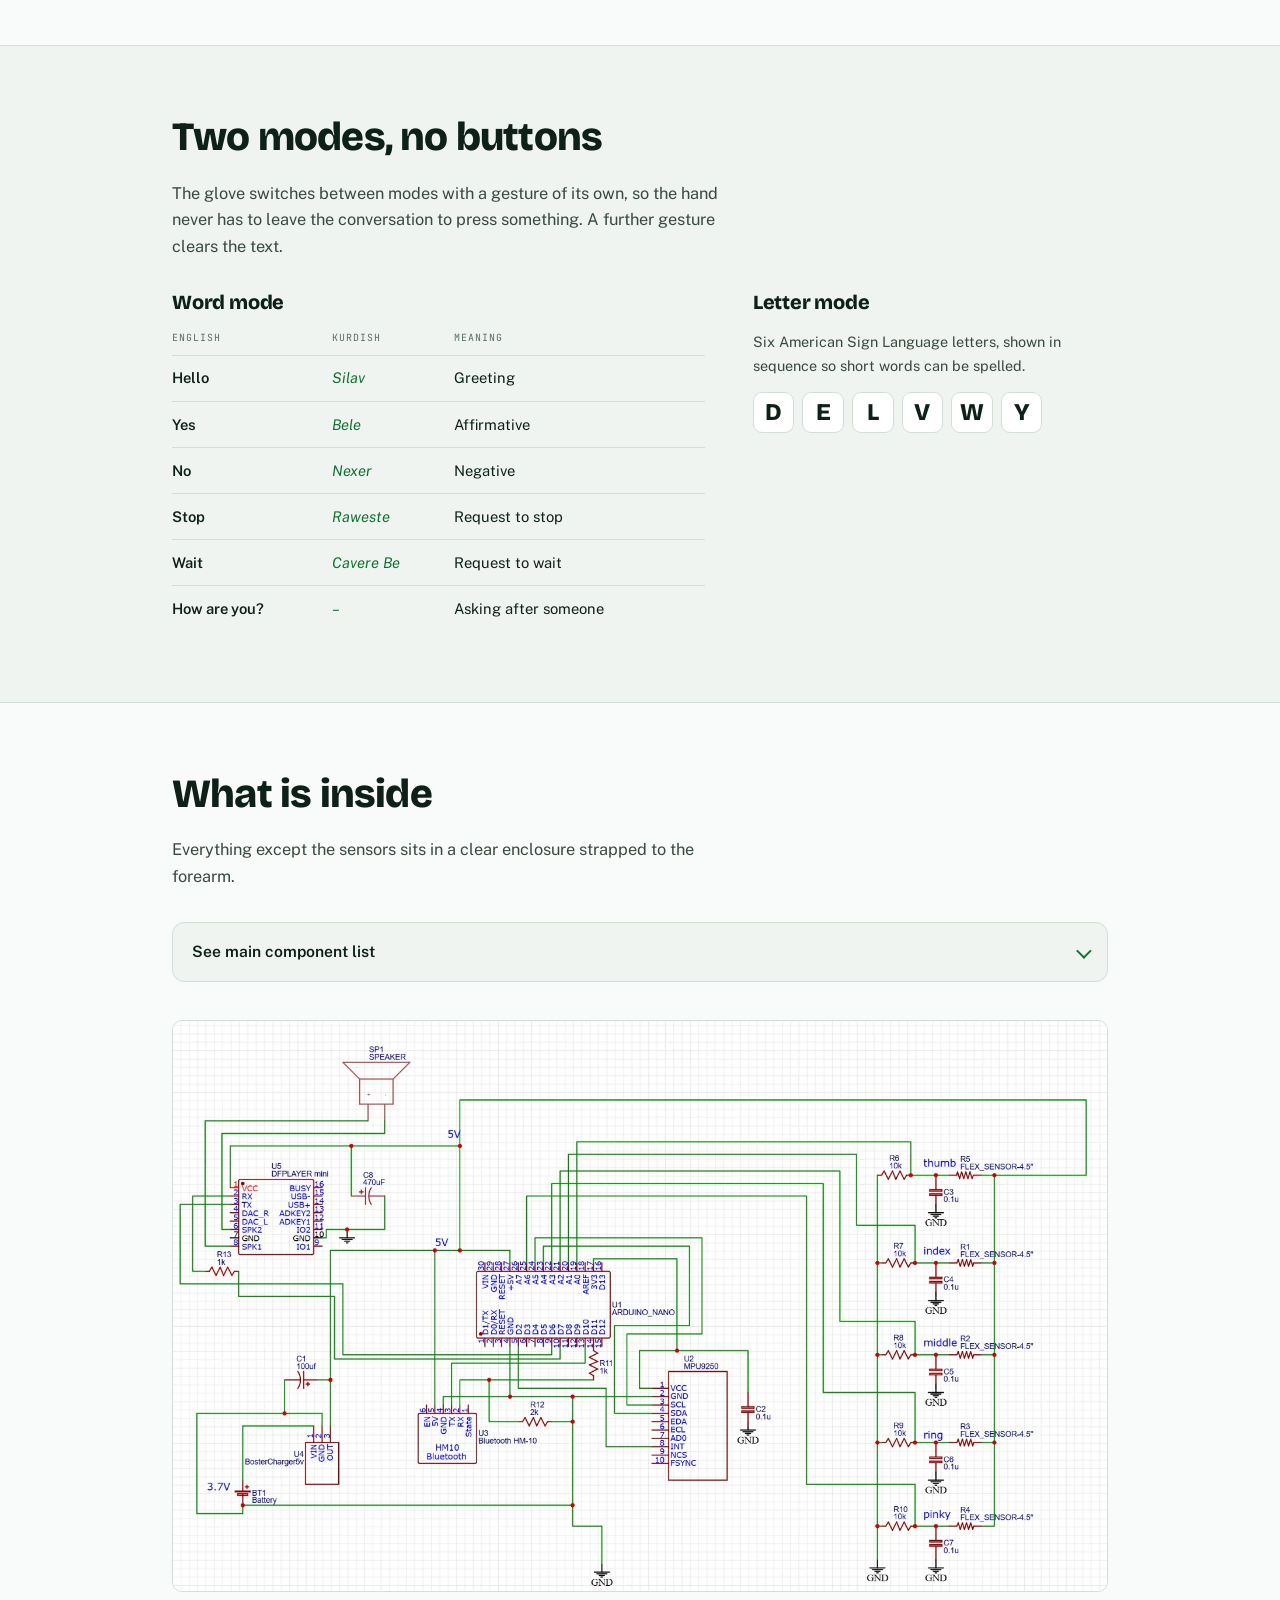
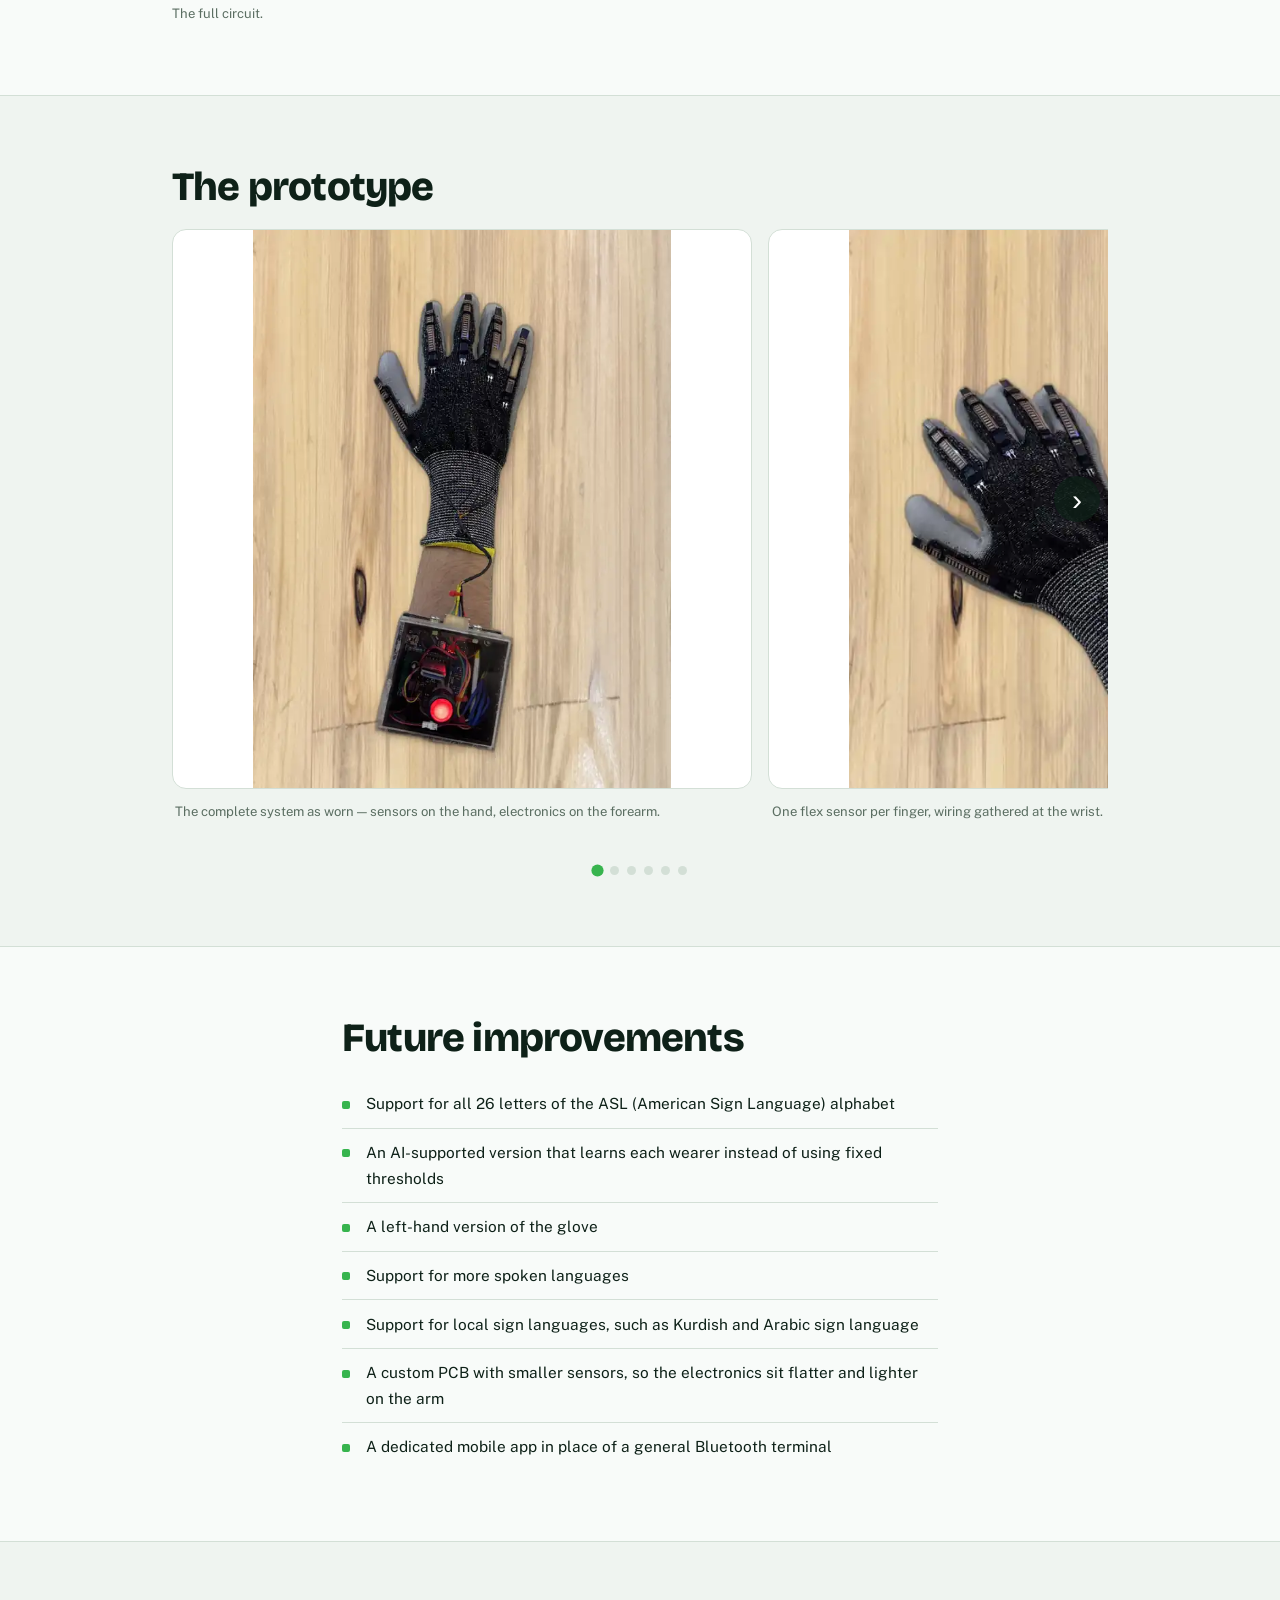
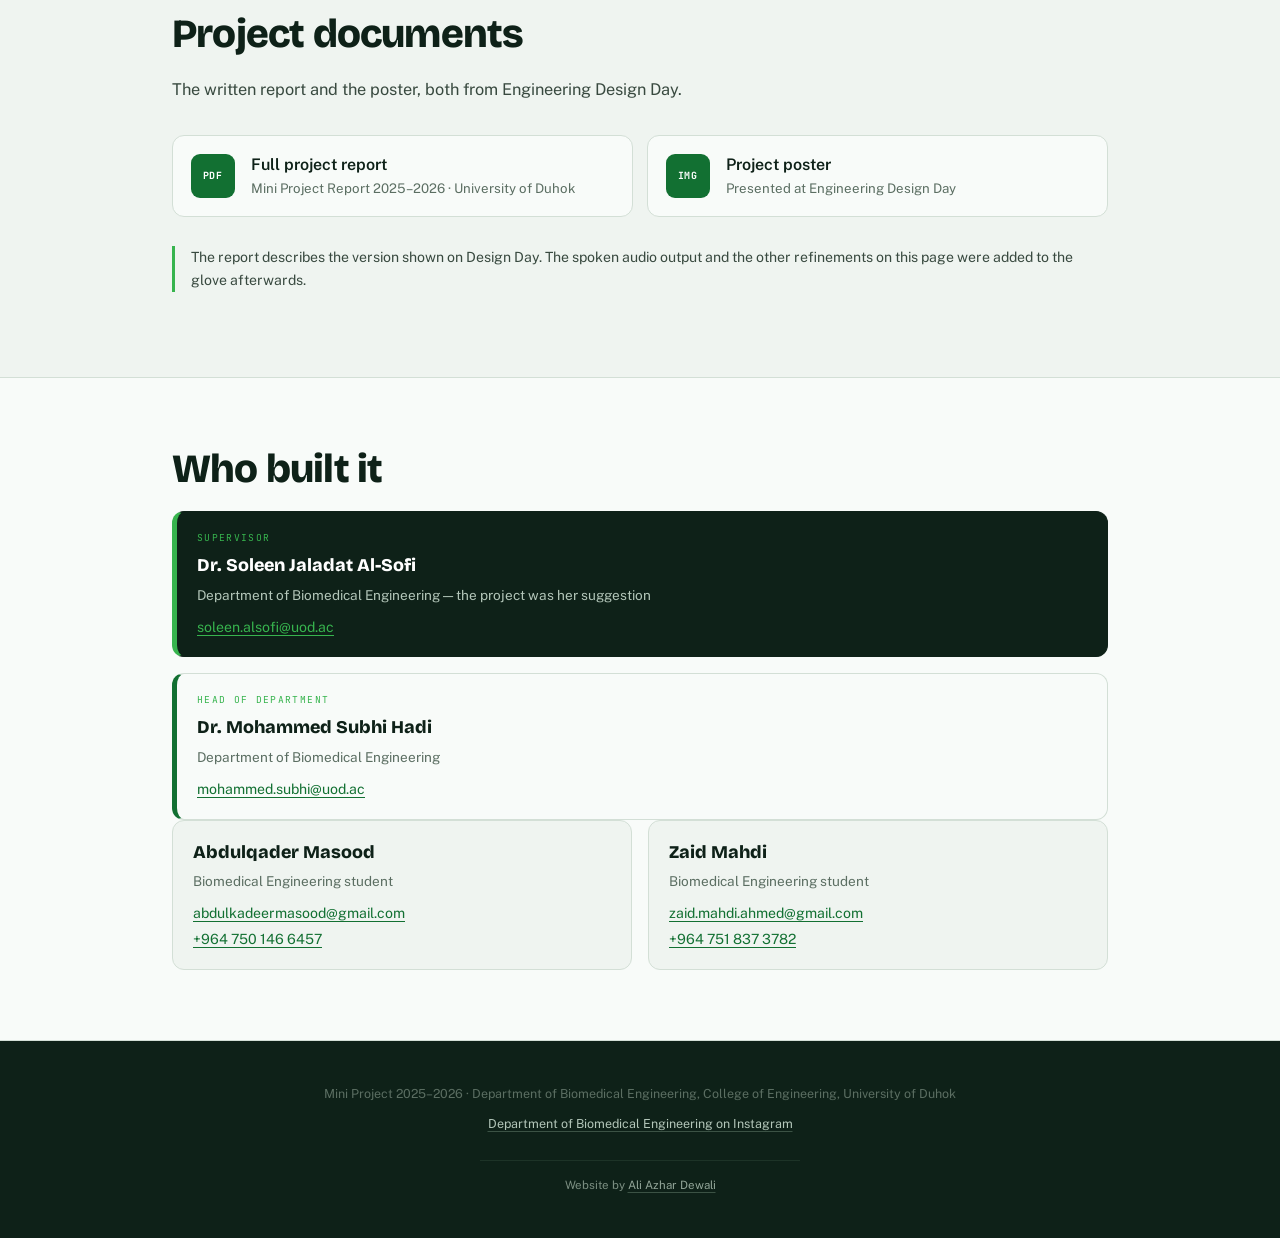
==== commit 227b5c64: "Full Arabic translation with RTL, plus a project documents section" ====
--- a/index.html
+++ b/index.html
@@ -1,5 +1,5 @@
 <!DOCTYPE html>
-<html lang="en">
+<html lang="en" dir="ltr">
 <head>
 <meta charset="UTF-8">
 <meta name="viewport" content="width=device-width, initial-scale=1">
@@ -14,12 +14,12 @@
 
 <link rel="preconnect" href="https://fonts.googleapis.com">
 <link rel="preconnect" href="https://fonts.gstatic.com" crossorigin>
-<link href="https://fonts.googleapis.com/css2?family=Bricolage+Grotesque:opsz,wght@12..96,400;12..96,600;12..96,800&family=Public+Sans:ital,wght@0,400;0,600;1,400&family=JetBrains+Mono:wght@400;700&display=swap" rel="stylesheet">
-<link rel="stylesheet" href="style.css?v=9">
+<link href="https://fonts.googleapis.com/css2?family=Bricolage+Grotesque:opsz,wght@12..96,400;12..96,600;12..96,800&family=Public+Sans:ital,wght@0,400;0,600;1,400&family=JetBrains+Mono:wght@400;700&family=IBM+Plex+Sans+Arabic:wght@400;600;700&display=swap" rel="stylesheet">
+<link rel="stylesheet" href="style.css?v=12">
 </head>
 <body>
 
-<a class="skip" href="#main">Skip to content</a>
+<a class="skip" href="#main" data-i18n="skip">Skip to content</a>
 
 <!-- ============ LOGO STRIP ============ -->
 <div class="logostrip">
@@ -27,14 +27,19 @@
     <img class="lg-uod" src="logo-uod.png" alt="University of Duhok" width="250" height="250">
     <img class="lg-thm" src="logo-thm.png" alt="Technische Hochschule Mittelhessen" width="571" height="190">
     <img class="lg-med" src="logo-medico.webp" alt="MEDICO Erbil International Health Exhibition" width="520" height="138">
+
+    <div class="langsw" role="group" aria-label="Language / اللغة">
+      <button type="button" class="lang-btn is-on" id="langEn" lang="en">English</button>
+      <button type="button" class="lang-btn" id="langAr" lang="ar">العربية</button>
+    </div>
   </div>
 </div>
 
 <!-- ============ HERO ============ -->
 <header class="hero">
   <div class="wrap">
-    <h1>Sign Language <br>Translator Glove</h1>
-    <p class="lede">
+    <h1 data-i18n="hero.h1">Sign Language <br>Translator Glove</h1>
+    <p class="lede" data-i18n="hero.lede">
       A wearable glove that reads the shape of your hand and turns it into words —
       written on a phone, and spoken out loud.
     </p>
@@ -46,19 +51,10 @@
 <!-- ============ VIDEO ============ -->
 <section class="band" aria-labelledby="video-h">
   <div class="wrap">
-    <h2 id="video-h">The glove in use</h2>
-    <!--
-      TO ADD THE VIDEO: replace the .video-placeholder div below with:
-      <div class="video-frame">
-        <iframe src="https://www.youtube.com/embed/YOUR_VIDEO_ID"
-                title="Sign Language Translator Glove demonstration"
-                loading="lazy" allowfullscreen
-                referrerpolicy="strict-origin-when-cross-origin"></iframe>
-      </div>
-    -->
+    <h2 id="video-h" data-i18n="video.h">The glove in use</h2>
     <div class="video-placeholder">
-      <p><strong>Demonstration video</strong></p>
-      <p>Coming soon.</p>
+      <p data-i18n="video.title"><strong>Demonstration video</strong></p>
+      <p data-i18n="video.soon">Coming soon.</p>
     </div>
   </div>
 </section>
@@ -66,13 +62,13 @@
 <!-- ============ PROBLEM ============ -->
 <section class="band alt" aria-labelledby="why-h">
   <div class="wrap narrow">
-    <h2 id="why-h">Why we built it</h2>
-    <p>
+    <h2 id="why-h" data-i18n="why.h">Why we built it</h2>
+    <p data-i18n="why.p1">
       A deaf or speech-impaired person can sign fluently and still not be understood, because
       the person across from them never learned to sign. That happens at a hospital reception,
       in a classroom, at a government office — ordinary places, every day.
     </p>
-    <p>
+    <p data-i18n="why.p2">
       Interpreters are not always available and not always wanted. The gap is usually small:
       a handful of words, said quickly, to someone who only needs to understand this once.
       We wanted to close that gap with something a person can simply wear.
@@ -83,23 +79,23 @@
 <!-- ============ HEALTHCARE ============ -->
 <section class="band" aria-labelledby="care-h">
   <div class="wrap">
-    <h2 id="care-h">Why it matters in healthcare</h2>
-    <p class="sub">
+    <h2 id="care-h" data-i18n="care.h">Why it matters in healthcare</h2>
+    <p class="sub" data-i18n="care.sub">
       Outside a hospital, a missed word is inconvenient. Inside one, it changes what care a
       person receives.
     </p>
 
     <ul class="care-list">
-      <li>Improves communication between deaf/mute patients and healthcare providers</li>
-      <li>Reduces misunderstandings during medical consultations</li>
-      <li>Enables faster and more accurate communication in emergencies</li>
-      <li>Increases patient independence and confidence</li>
-      <li>Helps healthcare staff understand patients without always needing a sign language interpreter</li>
-      <li>Supports better patient care and treatment decisions</li>
-      <li>Provides a portable, low-cost assistive technology solution</li>
+      <li data-i18n="care.1">Improves communication between deaf/mute patients and healthcare providers</li>
+      <li data-i18n="care.2">Reduces misunderstandings during medical consultations</li>
+      <li data-i18n="care.3">Enables faster and more accurate communication in emergencies</li>
+      <li data-i18n="care.4">Increases patient independence and confidence</li>
+      <li data-i18n="care.5">Helps healthcare staff understand patients without always needing a sign language interpreter</li>
+      <li data-i18n="care.6">Supports better patient care and treatment decisions</li>
+      <li data-i18n="care.7">Provides a portable, low-cost assistive technology solution</li>
     </ul>
 
-    <p class="note-line">
+    <p class="note-line" data-i18n="care.note">
       This prototype recognizes a small vocabulary and is not a medical device. It shows an
       approach — a wearable that speaks for the patient — rather than a finished clinical tool.
     </p>
@@ -109,33 +105,33 @@
 <!-- ============ HOW IT WORKS ============ -->
 <section class="band alt" aria-labelledby="how-h">
   <div class="wrap">
-    <h2 id="how-h">How it works</h2>
-    <p class="sub">The signal starts as a bend in a finger and ends as a word in two places at once.</p>
+    <h2 id="how-h" data-i18n="how.h">How it works</h2>
+    <p class="sub" data-i18n="how.sub">The signal starts as a bend in a finger and ends as a word in two places at once.</p>
 
     <ol class="chain">
       <li>
-        <span class="chain-tag">Hand</span>
-        <h3>The gesture</h3>
-        <p>Fingers bend. The wrist turns. Both carry meaning.</p>
+        <span class="chain-tag" data-i18n="how.t1">Hand</span>
+        <h3 data-i18n="how.h1">The gesture</h3>
+        <p data-i18n="how.p1">Fingers bend. The wrist turns. Both carry meaning.</p>
       </li>
       <li>
-        <span class="chain-tag">Sense</span>
-        <h3>Five flex sensors + MPU9250</h3>
-        <p>Each flex sensor changes resistance as the finger curls. The MPU9250 reports
+        <span class="chain-tag" data-i18n="how.t2">Sense</span>
+        <h3 data-i18n="how.h2">Five flex sensors + MPU9250</h3>
+        <p data-i18n="how.p2">Each flex sensor changes resistance as the finger curls. The MPU9250 reports
            how the hand is tilted and how it is moving.</p>
       </li>
       <li>
-        <span class="chain-tag">Decide</span>
-        <h3>Arduino Nano</h3>
-        <p>Every sensor value is checked against a calibrated range. When all of them fall
+        <span class="chain-tag" data-i18n="how.t3">Decide</span>
+        <h3 data-i18n="how.h3">Arduino Nano</h3>
+        <p data-i18n="how.p3">Every sensor value is checked against a calibrated range. When all of them fall
            inside the range for one gesture, that gesture is recognized.</p>
       </li>
       <li class="split">
-        <span class="chain-tag">Output</span>
-        <h3>Two channels at once</h3>
+        <span class="chain-tag" data-i18n="how.t4">Output</span>
+        <h3 data-i18n="how.h4">Two channels at once</h3>
         <div class="branches">
-          <p><strong>Seen —</strong> HM-10 Bluetooth Low Energy sends the text to a smartphone.</p>
-          <p><strong>Heard —</strong> a DFPlayer Mini plays the matching audio file through a speaker.</p>
+          <p data-i18n="how.p4a"><strong>Seen —</strong> HM-10 Bluetooth Low Energy sends the text to a smartphone.</p>
+          <p data-i18n="how.p4b"><strong>Heard —</strong> a DFPlayer Mini plays the matching audio file through a speaker.</p>
         </div>
       </li>
     </ol>
@@ -145,33 +141,37 @@
 <!-- ============ MODES ============ -->
 <section class="band" aria-labelledby="modes-h">
   <div class="wrap">
-    <h2 id="modes-h">Two modes, no buttons</h2>
-    <p class="sub">
+    <h2 id="modes-h" data-i18n="mode.h">Two modes, no buttons</h2>
+    <p class="sub" data-i18n="mode.sub">
       The glove switches between modes with a gesture of its own, so the hand never has to
       leave the conversation to press something. A further gesture clears the text.
     </p>
 
     <div class="tables">
       <div class="tbl">
-        <h3>Word mode</h3>
+        <h3 data-i18n="mode.word">Word mode</h3>
         <table>
-          <caption class="vh">Recognized words with Kurdish output and meaning</caption>
-          <thead><tr><th scope="col">English</th><th scope="col">Kurdish</th><th scope="col">Meaning</th></tr></thead>
+          <caption class="vh" data-i18n="mode.cap">Recognized words with Kurdish output and meaning</caption>
+          <thead><tr>
+            <th scope="col" data-i18n="mode.c1">English</th>
+            <th scope="col" data-i18n="mode.c2">Kurdish</th>
+            <th scope="col" data-i18n="mode.c3">Meaning</th>
+          </tr></thead>
           <tbody>
-            <tr><td>Hello</td><td lang="ku">Silav</td><td>Greeting</td></tr>
-            <tr><td>Yes</td><td lang="ku">Bele</td><td>Affirmative</td></tr>
-            <tr><td>No</td><td lang="ku">Nexer</td><td>Negative</td></tr>
-            <tr><td>Stop</td><td lang="ku">Raweste</td><td>Request to stop</td></tr>
-            <tr><td>Wait</td><td lang="ku">Cavere Be</td><td>Request to wait</td></tr>
-            <tr><td>How are you?</td><td>&ndash;</td><td>Asking after someone</td></tr>
+            <tr><td>Hello</td><td lang="ku">Silav</td><td data-i18n="mode.m1">Greeting</td></tr>
+            <tr><td>Yes</td><td lang="ku">Bele</td><td data-i18n="mode.m2">Affirmative</td></tr>
+            <tr><td>No</td><td lang="ku">Nexer</td><td data-i18n="mode.m3">Negative</td></tr>
+            <tr><td>Stop</td><td lang="ku">Raweste</td><td data-i18n="mode.m4">Request to stop</td></tr>
+            <tr><td>Wait</td><td lang="ku">Cavere Be</td><td data-i18n="mode.m5">Request to wait</td></tr>
+            <tr><td>How are you?</td><td>&ndash;</td><td data-i18n="mode.m6">Asking after someone</td></tr>
           </tbody>
         </table>
       </div>
 
       <div class="tbl">
-        <h3>Letter mode</h3>
-        <p class="tbl-note">Six American Sign Language letters, shown in sequence so short words can be spelled.</p>
-        <div class="letters">
+        <h3 data-i18n="mode.letter">Letter mode</h3>
+        <p class="tbl-note" data-i18n="mode.lnote">Six American Sign Language letters, shown in sequence so short words can be spelled.</p>
+        <div class="letters" dir="ltr">
           <span>D</span><span>E</span><span>L</span><span>V</span><span>W</span><span>Y</span>
         </div>
       </div>
@@ -182,28 +182,31 @@
 <!-- ============ HARDWARE ============ -->
 <section class="band alt" aria-labelledby="hw-h">
   <div class="wrap">
-    <h2 id="hw-h">What is inside</h2>
-    <p class="sub">Everything except the sensors sits in a clear enclosure strapped to the forearm.</p>
+    <h2 id="hw-h" data-i18n="hw.h">What is inside</h2>
+    <p class="sub" data-i18n="hw.sub">Everything except the sensors sits in a clear enclosure strapped to the forearm.</p>
 
     <details class="parts-drop">
       <summary>
-        <span>See main component list</span>
+        <span data-i18n="hw.open">See main component list</span>
         <span class="chev" aria-hidden="true"></span>
       </summary>
       <table class="parts">
-        <caption class="vh">Components used in the glove</caption>
-        <thead><tr><th scope="col">Component</th><th scope="col">What it does</th></tr></thead>
+        <caption class="vh" data-i18n="hw.cap">Components used in the glove</caption>
+        <thead><tr>
+          <th scope="col" data-i18n="hw.c1">Component</th>
+          <th scope="col" data-i18n="hw.c2">What it does</th>
+        </tr></thead>
         <tbody>
-          <tr><td>Arduino Nano</td><td>Reads every sensor and runs the recognition logic</td></tr>
-          <tr><td>Flex sensors <span class="dim">(one per finger)</span></td><td>Resistance changes with bend angle</td></tr>
-          <tr><td>MPU9250 <span class="dim">(9-axis)</span></td><td>Hand orientation and acceleration, over I<sup>2</sup>C</td></tr>
-          <tr><td>HM-10 Bluetooth LE</td><td>Sends the recognized text to a smartphone</td></tr>
-          <tr><td>DFPlayer Mini + speaker</td><td>Speaks the recognized word aloud</td></tr>
-          <tr><td>MicroSD card</td><td>Holds the audio files for the DFPlayer</td></tr>
-          <tr><td>Li-ion battery <span class="dim">(3.7 V, 700 mAh)</span></td><td>Around seven hours of use per charge</td></tr>
-          <tr><td>MT3608 boost converter</td><td>Steps the battery up to a steady 5 V</td></tr>
-          <tr><td>Power switch, USB-C port</td><td>On/off and charging</td></tr>
-          <tr><td>Right-hand glove</td><td>Carries the sensors and the wiring</td></tr>
+          <tr><td>Arduino Nano</td><td data-i18n="hw.r1">Reads every sensor and runs the recognition logic</td></tr>
+          <tr><td>Flex sensors <span class="dim" data-i18n="hw.n2">(one per finger)</span></td><td data-i18n="hw.r2">Resistance changes with bend angle</td></tr>
+          <tr><td>MPU9250 <span class="dim" data-i18n="hw.n3">(9-axis)</span></td><td data-i18n="hw.r3">Hand orientation and acceleration, over I<sup>2</sup>C</td></tr>
+          <tr><td>HM-10 Bluetooth LE</td><td data-i18n="hw.r4">Sends the recognized text to a smartphone</td></tr>
+          <tr><td>DFPlayer Mini + speaker</td><td data-i18n="hw.r5">Speaks the recognized word aloud</td></tr>
+          <tr><td>MicroSD card</td><td data-i18n="hw.r6">Holds the audio files for the DFPlayer</td></tr>
+          <tr><td>Li-ion battery <span class="dim" data-i18n="hw.n7">(3.7 V, 700 mAh)</span></td><td data-i18n="hw.r7">Around seven hours of use per charge</td></tr>
+          <tr><td>MT3608 boost converter</td><td data-i18n="hw.r8">Steps the battery up to a steady 5 V</td></tr>
+          <tr><td data-i18n="hw.n9">Power switch, USB-C port</td><td data-i18n="hw.r9">On/off and charging</td></tr>
+          <tr><td data-i18n="hw.n10">Right-hand glove</td><td data-i18n="hw.r10">Carries the sensors and the wiring</td></tr>
         </tbody>
       </table>
     </details>
@@ -214,7 +217,7 @@
         <img src="schematic.png?v=2" loading="lazy" width="1600" height="975"
              alt="Circuit schematic showing the Arduino Nano connected to five flex sensors through voltage dividers, an MPU9250 over I2C, an HM-10 Bluetooth module, and a DFPlayer Mini driving a speaker, powered by a 3.7 volt battery through a boost converter.">
       </picture>
-      <figcaption>The full circuit.</figcaption>
+      <figcaption data-i18n="hw.fig">The full circuit.</figcaption>
     </figure>
   </div>
 </section>
@@ -222,51 +225,51 @@
 <!-- ============ PROTOTYPE SLIDES ============ -->
 <section class="band" aria-labelledby="gal-h">
   <div class="wrap">
-    <h2 id="gal-h">The prototype</h2>
-
-    <div class="slider">
+    <h2 id="gal-h" data-i18n="gal.h">The prototype</h2>
+
+    <div class="slider" dir="ltr">
       <div class="slides" id="slides" tabindex="0" aria-label="Prototype photos, scroll or use arrow keys">
 
         <figure class="slide">
           <picture>
             <img src="shot-01.webp" alt="The glove worn on a hand and forearm, with the clear electronics enclosure and its red power light, on a wooden surface.">
           </picture>
-          <figcaption>The complete system as worn — sensors on the hand, electronics on the forearm.</figcaption>
+          <figcaption data-i18n="gal.1">The complete system as worn — sensors on the hand, electronics on the forearm.</figcaption>
         </figure>
 
         <figure class="slide">
           <picture>
             <img src="shot-02.webp" loading="lazy" alt="Close view of the gloved hand showing a flex sensor running along each finger and the wiring gathered at the cuff.">
           </picture>
-          <figcaption>One flex sensor per finger, wiring gathered at the wrist.</figcaption>
+          <figcaption data-i18n="gal.2">One flex sensor per finger, wiring gathered at the wrist.</figcaption>
         </figure>
 
         <figure class="slide">
           <picture>
             <img src="shot-03.webp" loading="lazy" alt="The glove and the electronics enclosure laid side by side on a wooden surface, showing how the two parts connect.">
           </picture>
-          <figcaption>Glove and enclosure apart — the two halves of the system.</figcaption>
+          <figcaption data-i18n="gal.3">Glove and enclosure apart — the two halves of the system.</figcaption>
         </figure>
 
         <figure class="slide">
           <picture>
             <img src="shot-04.webp" loading="lazy" alt="Abdulqader Masood wearing the glove at the Engineering Design Day exhibition, standing beside the project poster.">
           </picture>
-          <figcaption>Demonstrating the glove at the exhibition.</figcaption>
+          <figcaption data-i18n="gal.4">Demonstrating the glove at the exhibition.</figcaption>
         </figure>
 
         <figure class="slide">
           <picture>
             <img src="shot-poster.webp" loading="lazy" alt="The project poster for Engineering Design Day, showing the abstract, methodology, results, circuit diagram, and ASL alphabet chart for the Sign Language Translator Glove.">
           </picture>
-          <figcaption>The project poster, presented at Engineering Design Day.</figcaption>
+          <figcaption data-i18n="gal.5">The project poster, presented at Engineering Design Day.</figcaption>
         </figure>
 
         <figure class="slide">
           <picture>
             <img src="shot-group.webp" loading="lazy" alt="Abdulqader Masood and Zaid Mahdi with their supervisor Dr. Soleen Jaladat Al-Sofi and department head Dr. Mohammed Subhi Hadi, standing at the exhibition booth with the glove and its display screen.">
           </picture>
-          <figcaption>Abdulqader Masood, Dr. Soleen Jaladat Al-Sofi, Dr. Mohammed Subhi Hadi, and Zaid Mahdi at the exhibition.</figcaption>
+          <figcaption data-i18n="gal.6">Abdulqader Masood, Dr. Soleen Jaladat Al-Sofi, Dr. Mohammed Subhi Hadi, and Zaid Mahdi at the exhibition.</figcaption>
         </figure>
 
       </div>
@@ -281,51 +284,84 @@
 <!-- ============ FUTURE ============ -->
 <section class="band alt" aria-labelledby="next-h">
   <div class="wrap narrow">
-    <h2 id="next-h">Future improvements</h2>
+    <h2 id="next-h" data-i18n="next.h">Future improvements</h2>
     <ul class="next">
-      <li>Support for all 26 letters of the ASL (American Sign Language) alphabet</li>
-      <li>An AI-supported version that learns each wearer instead of using fixed thresholds</li>
-      <li>A left-hand version of the glove</li>
-      <li>Support for more spoken languages</li>
-      <li>Support for local sign languages, such as Kurdish and Arabic sign language</li>
-      <li>A custom PCB with smaller sensors, so the electronics sit flatter and lighter on the arm</li>
-      <li>A dedicated mobile app in place of a general Bluetooth terminal</li>
+      <li data-i18n="next.1">Support for all 26 letters of the ASL (American Sign Language) alphabet</li>
+      <li data-i18n="next.2">An AI-supported version that learns each wearer instead of using fixed thresholds</li>
+      <li data-i18n="next.3">A left-hand version of the glove</li>
+      <li data-i18n="next.4">Support for more spoken languages</li>
+      <li data-i18n="next.5">Support for local sign languages, such as Kurdish and Arabic sign language</li>
+      <li data-i18n="next.6">A custom PCB with smaller sensors, so the electronics sit flatter and lighter on the arm</li>
+      <li data-i18n="next.7">A dedicated mobile app in place of a general Bluetooth terminal</li>
     </ul>
   </div>
 </section>
 
+<!-- ============ DOCUMENTS ============ -->
+<section class="band" aria-labelledby="doc-h">
+  <div class="wrap">
+    <h2 id="doc-h" data-i18n="doc.h">Project documents</h2>
+    <p class="sub" data-i18n="doc.sub">
+      The written report and the poster, both from Engineering Design Day.
+    </p>
+
+    <div class="docs">
+      <a class="doc" href="report.pdf" target="_blank" rel="noopener">
+        <span class="doc-ico" aria-hidden="true">PDF</span>
+        <span class="doc-txt">
+          <strong data-i18n="doc.1t">Full project report</strong>
+          <span data-i18n="doc.1s">Mini Project Report 2025&ndash;2026 &middot; University of Duhok</span>
+        </span>
+      </a>
+
+      <a class="doc" href="shot-poster.webp" target="_blank" rel="noopener">
+        <span class="doc-ico" aria-hidden="true">IMG</span>
+        <span class="doc-txt">
+          <strong data-i18n="doc.2t">Project poster</strong>
+          <span data-i18n="doc.2s">Presented at Engineering Design Day</span>
+        </span>
+      </a>
+    </div>
+
+    <p class="note-line" data-i18n="doc.note">
+      The report describes the version shown on Design Day. The spoken audio output and the
+      other refinements on this page were added to the glove afterwards.
+    </p>
+  </div>
+</section>
+
 <!-- ============ TEAM ============ -->
-<section class="band" aria-labelledby="team-h">
-  <div class="wrap">
-    <h2 id="team-h">Who built it</h2>
+<section class="band alt" aria-labelledby="team-h">
+  <div class="wrap">
+    <h2 id="team-h" data-i18n="team.h">Who built it</h2>
 
     <div class="member sup">
-      <p class="tag">Supervisor</p>
-      <p class="name">Dr. Soleen Jaladat Al-Sofi</p>
-      <p class="role">Department of Biomedical Engineering — the project was her suggestion</p>
+      <p class="tag" data-i18n="team.sup">Supervisor</p>
+      <p class="name" data-i18n="team.supname">Dr. Soleen Jaladat Al-Sofi</p>
+      <p class="role" data-i18n="team.suprole">Department of Biomedical Engineering — the project was her suggestion</p>
       <p class="reach"><a href="mailto:soleen.alsofi@uod.ac">soleen.alsofi@uod.ac</a></p>
     </div>
 
     <div class="member head">
-      <p class="tag">Head of Department</p>
-      <p class="name">Dr. Mohammed Subhi Hadi</p>
-      <p class="role">Department of Biomedical Engineering</p>
+      <p class="tag" data-i18n="team.head">Head of Department</p>
+      <p class="name" data-i18n="team.headname">Dr. Mohammed Subhi Hadi</p>
+      <p class="role" data-i18n="team.dept">Department of Biomedical Engineering</p>
       <p class="reach"><a href="mailto:mohammed.subhi@uod.ac">mohammed.subhi@uod.ac</a></p>
     </div>
 
     <div class="team">
       <div class="member">
-        <p class="name">Abdulqader Masood</p>
-        <p class="role">Biomedical Engineering student</p>
-        <p class="reach">
+        <p class="name" data-i18n="team.n1">Abdulqader Masood</p>
+        <p class="role" data-i18n="team.student">Biomedical Engineering student</p>
+        <p class="reach" dir="ltr">
           <a href="mailto:abdulkadeermasood@gmail.com">abdulkadeermasood@gmail.com</a>
           <a href="tel:+9647501466457">+964 750 146 6457</a>
         </p>
       </div>
       <div class="member">
-        <p class="name">Zaid Mahdi</p>
-        <p class="role">Biomedical Engineering student</p>
-        <p class="reach">
+        <p class="name" data-i18n="team.n2">Zaid Mahdi</p>
+        <p class="role" data-i18n="team.student2">Biomedical Engineering student</p>
+        <p class="reach" dir="ltr">
           <a href="mailto:zaid.mahdi.ahmed@gmail.com">zaid.mahdi.ahmed@gmail.com</a>
           <a href="tel:+9647518373782">+964 751 837 3782</a>
         </p>
@@ -338,22 +374,22 @@
 
 <footer>
   <div class="wrap">
+    <p class="fine" data-i18n="foot.1">
+      Mini Project 2025&ndash;2026 &middot; Department of Biomedical Engineering,
+      College of Engineering, University of Duhok
+    </p>
     <p class="fine">
-      Mini Project 2025–2026 &middot; Department of Biomedical Engineering,
-      College of Engineering, University of Duhok
-    </p>
-    <p class="fine">
-      <a href="https://www.instagram.com/bio.medical.engineering_" rel="noopener">
+      <a href="https://www.instagram.com/bio.medical.engineering_" rel="noopener" data-i18n="foot.2">
         Department of Biomedical Engineering on Instagram</a>
     </p>
-    <p class="credit">
+    <p class="credit" data-i18n="foot.3">
       Website by <a href="https://aliazhardewali-pixel.github.io/" rel="noopener">Ali Azhar Dewali</a>
     </p>
   </div>
 </footer>
 
 <!-- ============ LIGHTBOX ============ -->
-<div class="lightbox" id="lightbox" role="dialog" aria-modal="true" aria-label="Photo viewer" hidden>
+<div class="lightbox" id="lightbox" role="dialog" aria-modal="true" aria-label="Photo viewer" hidden dir="ltr">
   <button class="lb-close" id="lbClose" aria-label="Close photo viewer">&times;</button>
   <button class="lb-nav lb-prev" id="lbPrev" aria-label="Previous photo">&#8249;</button>
   <figure class="lb-fig">
@@ -363,7 +399,8 @@
   <button class="lb-nav lb-next" id="lbNext" aria-label="Next photo">&#8250;</button>
 </div>
 
-<script src="script.js?v=8"></script>
+<script src="i18n.js?v=1"></script>
+<script src="script.js?v=9"></script>
 <!-- GoatCounter analytics -->
 <script data-goatcounter="https://signglove.goatcounter.com/count"
         async src="//gc.zgo.at/count.js"></script>
--- a/style.css
+++ b/style.css
@@ -182,6 +182,18 @@
   width:8px; height:8px; border-radius:2px; background:var(--thm);
 }
 
+.care-list{ margin:0; padding:0; list-style:none; }
+.care-list li{
+  padding:.75rem 0 .75rem 2rem; position:relative;
+  border-bottom:1px solid var(--line); font-size:.97rem; color:var(--ink-soft);
+}
+.care-list li:last-child{ border-bottom:0; }
+.care-list li::before{
+  content:"✓"; position:absolute; left:0; top:.72rem;
+  width:20px; height:20px; border-radius:50%; background:var(--medico);
+  color:#fff; font-size:.68rem; font-weight:700; line-height:20px; text-align:center;
+}
+
 /* ---------- 9. SLIDER ---------- */
 .slider{ position:relative; }
 .slides{
@@ -229,6 +241,10 @@
 .member.sup .role{ color:#B3C6B9; }
 .member.sup a{ color:var(--thm); }
 .member.sup a:hover{ color:#fff; }
+.member.head{
+  background:var(--card); border:1px solid var(--line);
+  border-left:5px solid var(--uod);
+}
 .tag{
   font-family:var(--mono); font-size:.6rem; letter-spacing:.14em;
   text-transform:uppercase; color:var(--medico); margin:0 0 .35rem;
@@ -255,6 +271,7 @@
 @media (min-width:620px){
   .cards{ grid-template-columns:repeat(2,1fr); }
   .team{ grid-template-columns:repeat(2,1fr); }
+  .member.head{ grid-column:1 / -1; }
   .branches{ grid-template-columns:1fr 1fr; }
   .slide{ flex:0 0 78%; }
 }
@@ -295,3 +312,86 @@
 }
 .lb-prev{ left:.6rem; } .lb-next{ right:.6rem; }
 .lb-close:hover, .lb-nav:hover{ background:var(--medico); }
+
+
+/* ---------- 14. LANGUAGE SWITCH ---------- */
+.langsw{
+  display:inline-flex; border:1px solid var(--line); border-radius:999px;
+  overflow:hidden; background:var(--card); margin-inline-start:auto;
+}
+.lang-btn{
+  font-family:var(--body); font-size:.8rem; font-weight:600;
+  padding:.42rem 1rem; border:0; background:transparent; color:var(--steel);
+  cursor:pointer; line-height:1.6; white-space:nowrap;
+}
+.lang-btn[lang="ar"]{ font-family:"IBM Plex Sans Arabic", var(--body); }
+.lang-btn:hover{ color:var(--ink); }
+.lang-btn.is-on{ background:var(--uod); color:#fff; }
+@media (max-width:640px){
+  .langsw{ margin-inline-start:0; }
+}
+
+/* ---------- 15. DOCUMENTS ---------- */
+.docs{ display:grid; gap:.9rem; margin-block:1.4rem; }
+@media (min-width:700px){ .docs{ grid-template-columns:1fr 1fr; } }
+.doc{
+  display:flex; align-items:center; gap:1rem; text-decoration:none;
+  background:var(--card); border:1px solid var(--line); border-radius:12px;
+  padding:1rem 1.1rem; color:var(--ink); transition:border-color .15s, transform .15s;
+}
+.doc:hover{ border-color:var(--medico); transform:translateY(-2px); color:var(--ink); }
+.doc-ico{
+  flex:0 0 auto; width:44px; height:44px; border-radius:9px;
+  background:var(--uod); color:#fff; display:grid; place-items:center;
+  font-family:var(--mono); font-size:.62rem; font-weight:700; letter-spacing:.06em;
+}
+.doc-txt{ display:flex; flex-direction:column; }
+.doc-txt strong{ font-size:1rem; font-weight:600; }
+.doc-txt span{ font-size:.83rem; color:var(--steel); }
+
+/* ---------- 16. RIGHT-TO-LEFT (ARABIC) ---------- */
+html[lang="ar"] body{
+  font-family:"IBM Plex Sans Arabic", var(--body);
+  font-size:1.06rem; line-height:1.85;
+}
+html[lang="ar"] h1,
+html[lang="ar"] h2,
+html[lang="ar"] h3{
+  font-family:"IBM Plex Sans Arabic", var(--display);
+  font-weight:700; line-height:1.35; letter-spacing:0;
+}
+html[lang="ar"] .hero h1{ letter-spacing:0; }
+html[lang="ar"] .tag,
+html[lang="ar"] .chain-tag,
+html[lang="ar"] th{
+  font-family:"IBM Plex Sans Arabic", var(--body);
+  letter-spacing:0; text-transform:none; font-size:.72rem;
+}
+
+[dir="rtl"] .skip{ left:auto; right:-9999px; }
+[dir="rtl"] .skip:focus{ right:0; }
+
+[dir="rtl"] th{ text-align:right; padding:0 0 .55rem .6rem; }
+
+[dir="rtl"] .note-line{
+  padding-left:0; padding-right:1rem;
+  border-left:0; border-right:3px solid var(--thm);
+}
+
+[dir="rtl"] .chain li{
+  padding:0 1.7rem 1.9rem 0;
+  border-left:0; border-right:2px solid var(--line);
+}
+[dir="rtl"] .chain li:last-child{ border-right-color:transparent; }
+[dir="rtl"] .chain li::before{ left:auto; right:-7px; }
+
+[dir="rtl"] .next li{ padding:.7rem 1.5rem .7rem 0; }
+[dir="rtl"] .next li::before{ left:auto; right:0; }
+
+[dir="rtl"] .care-list li{ padding:.75rem 2rem .75rem 0; }
+[dir="rtl"] .care-list li::before{ left:auto; right:0; }
+
+[dir="rtl"] .member.sup{ border-left:0; border-right:5px solid var(--thm); }
+[dir="rtl"] .member.head{ border-left:1px solid var(--line); border-right:5px solid var(--uod); }
+
+[dir="rtl"] .reach{ direction:ltr; text-align:right; }
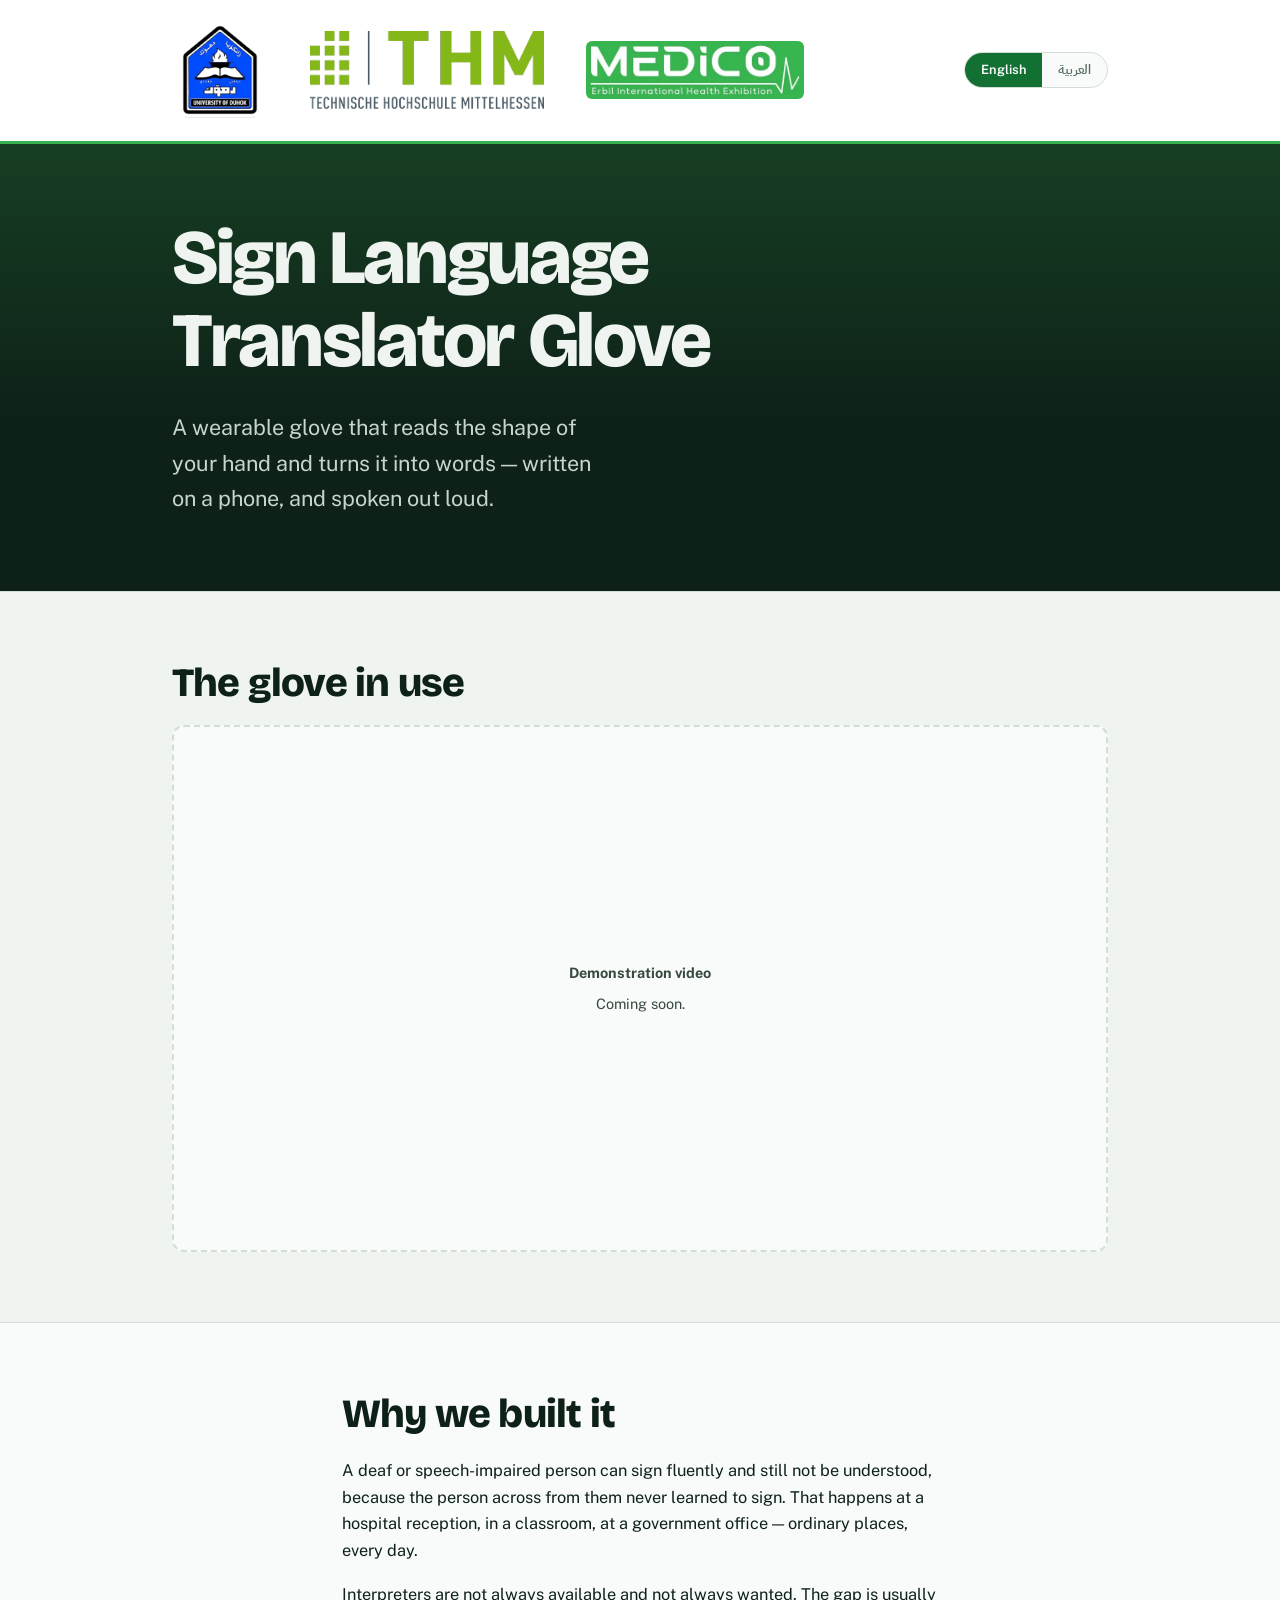
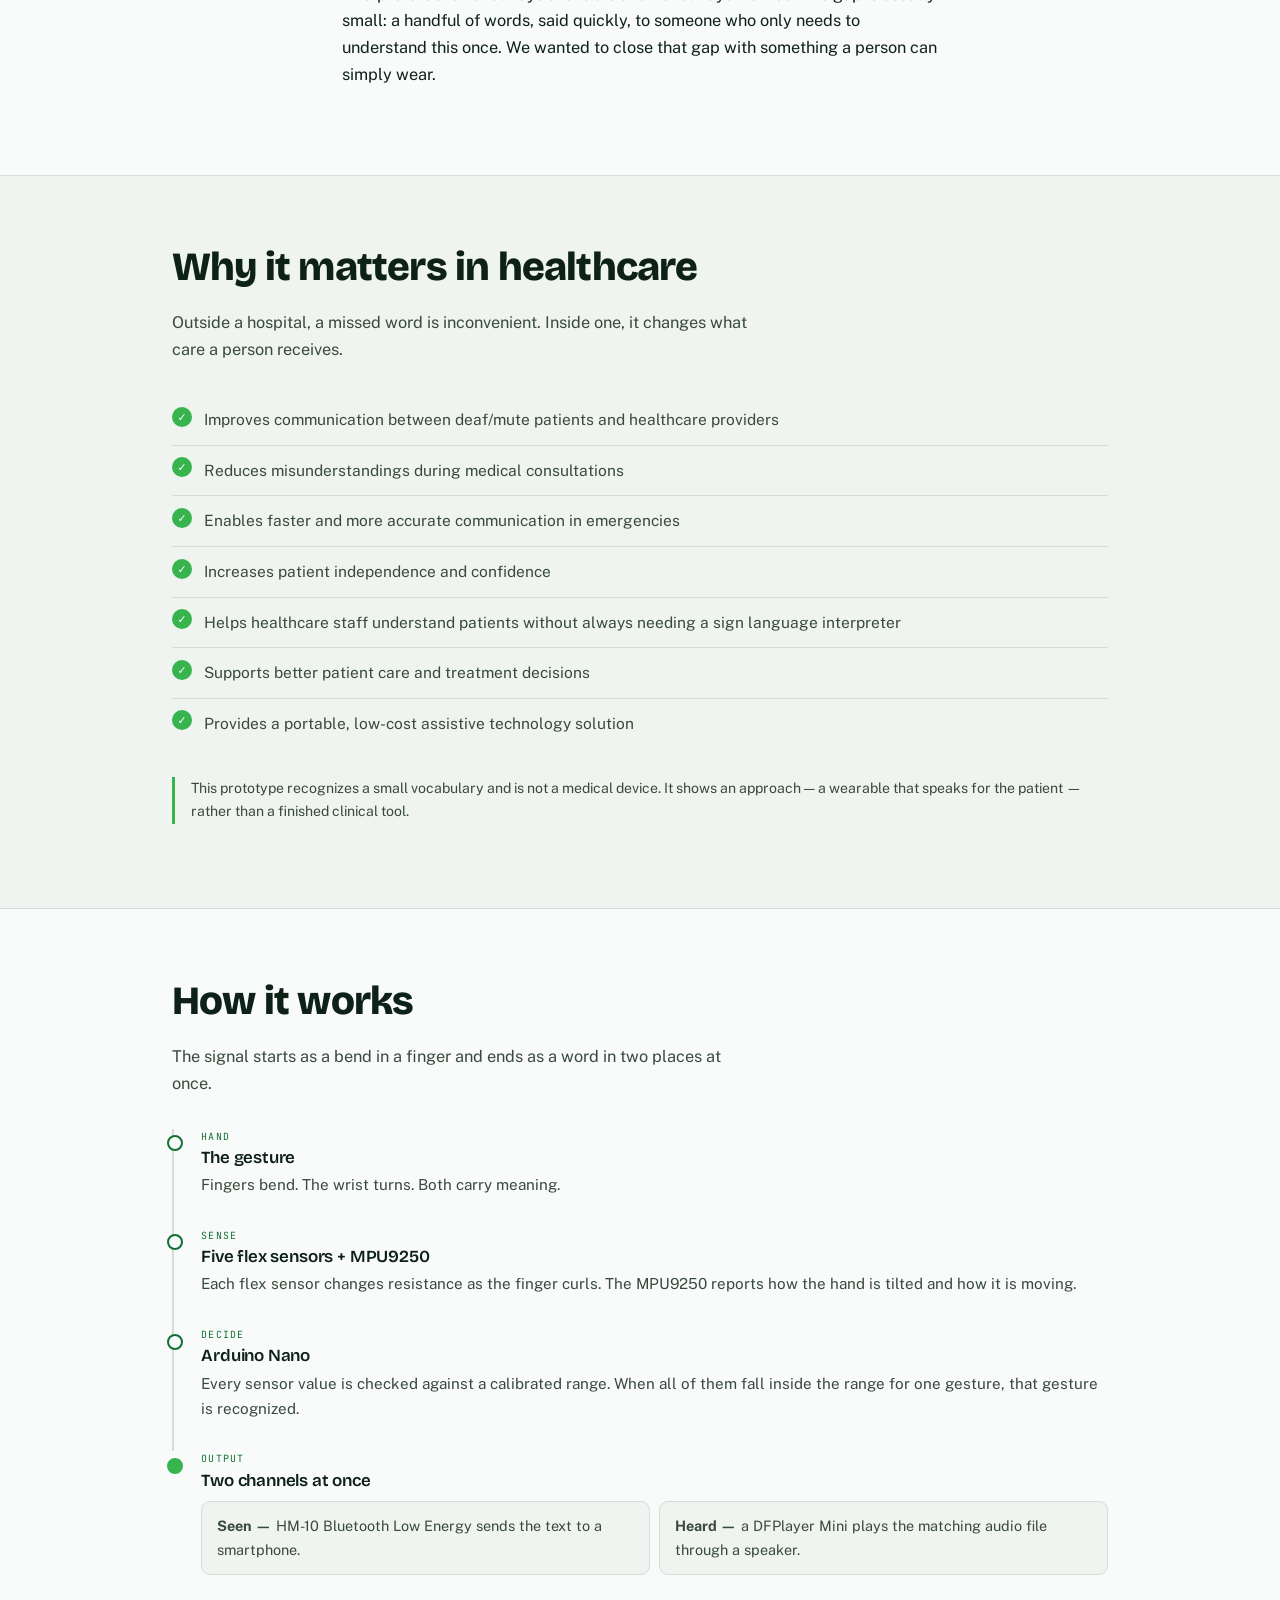
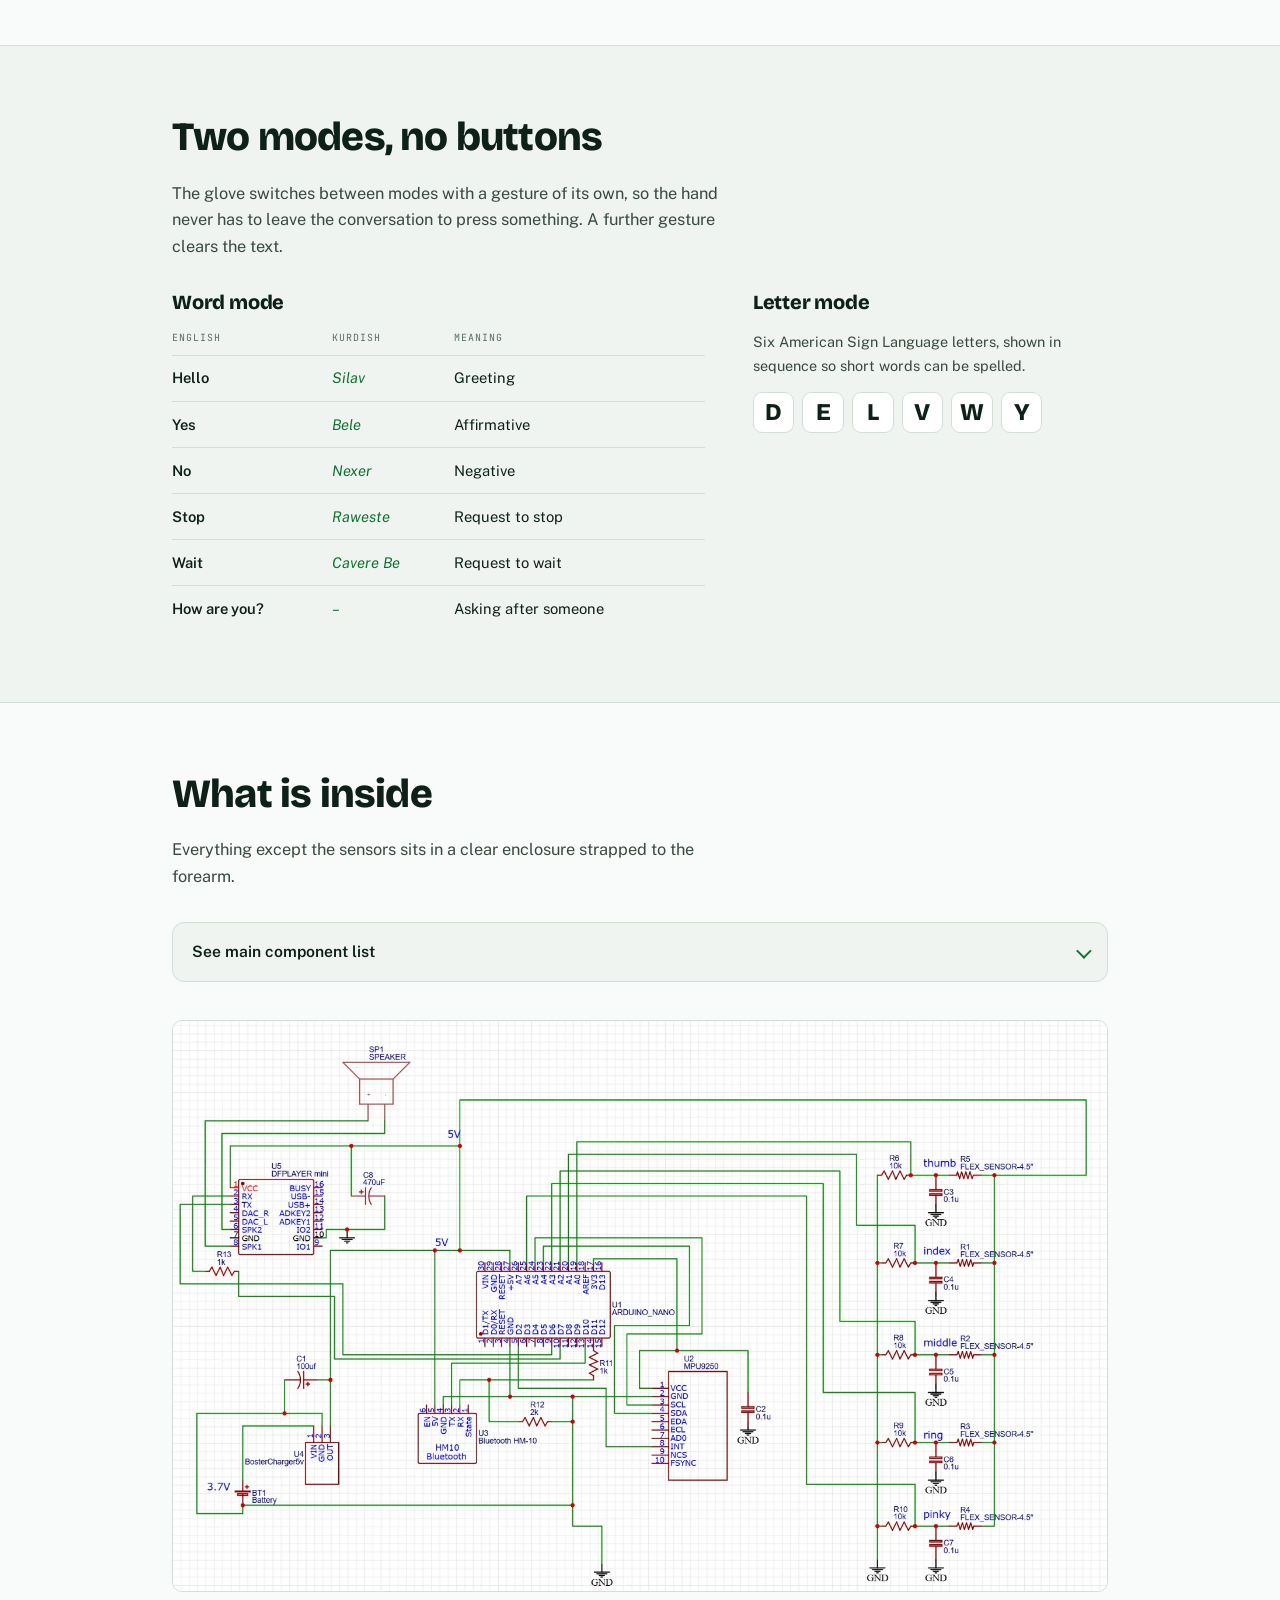
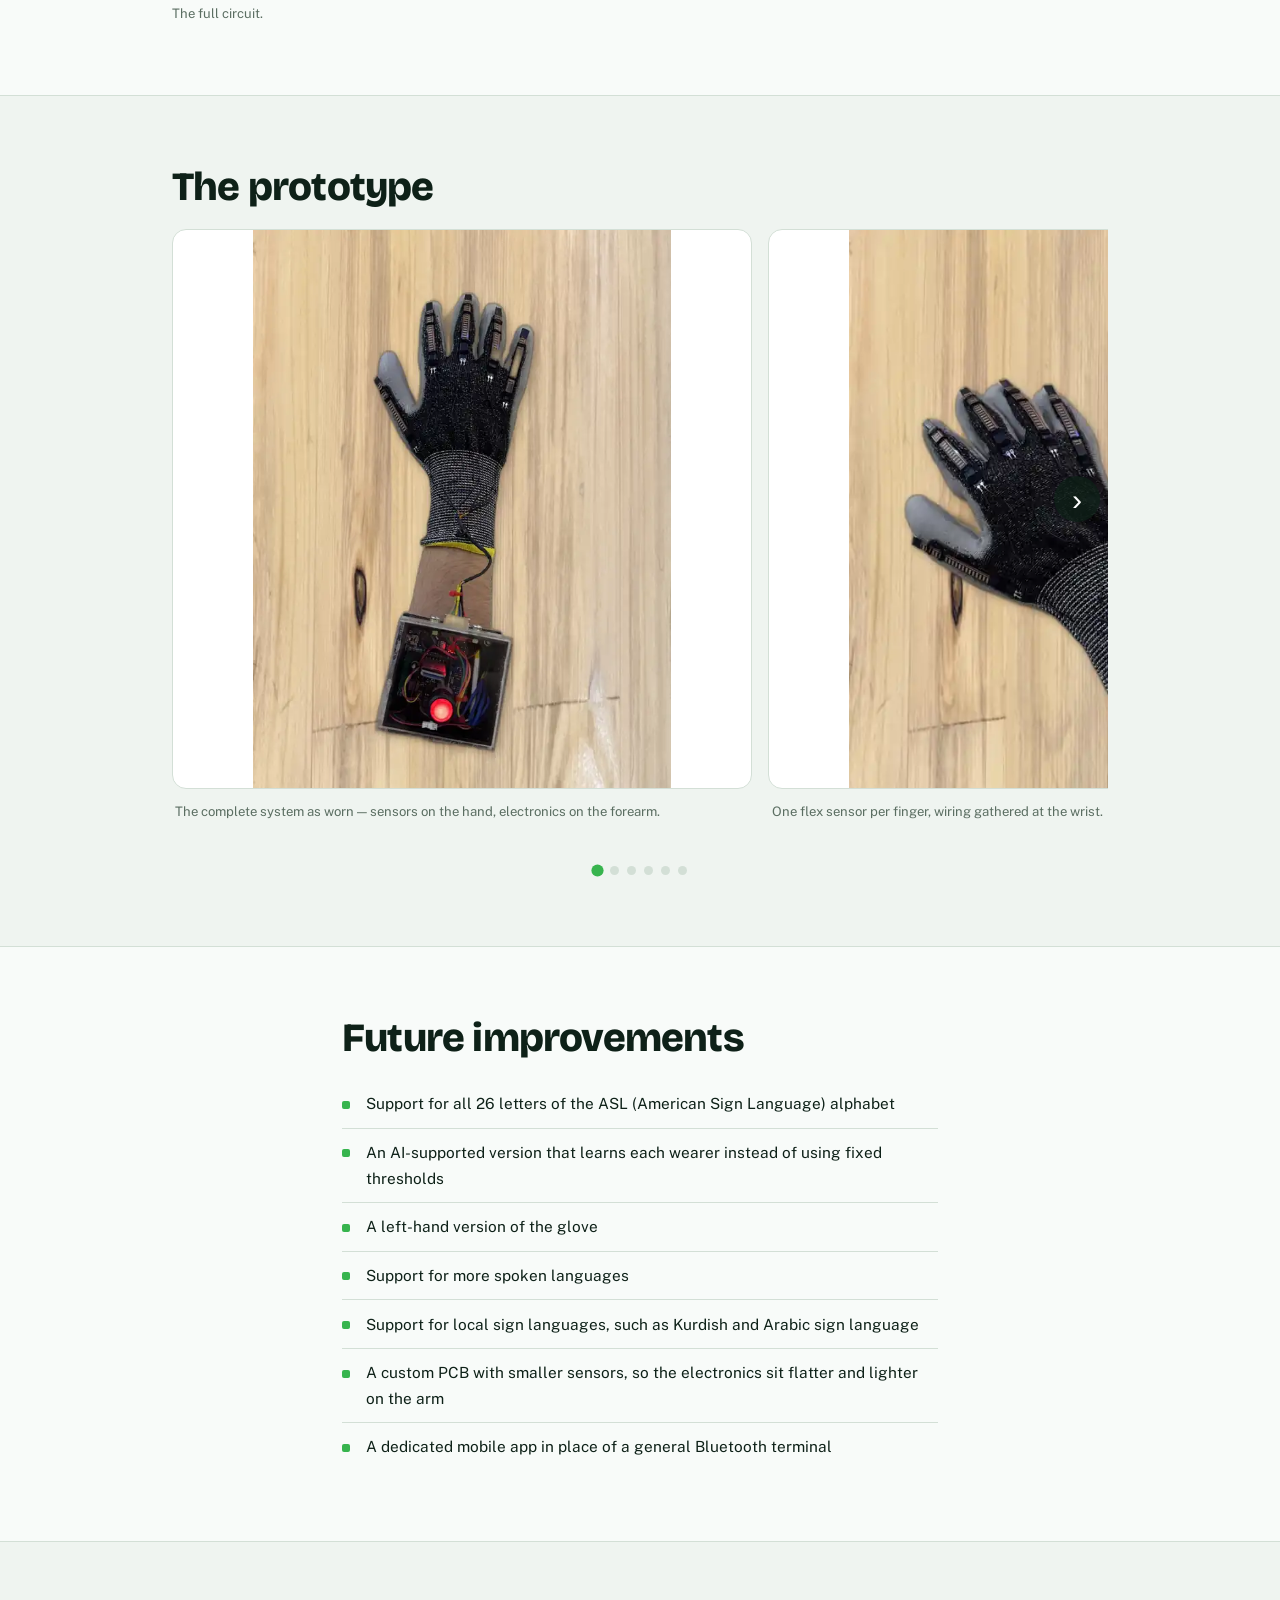
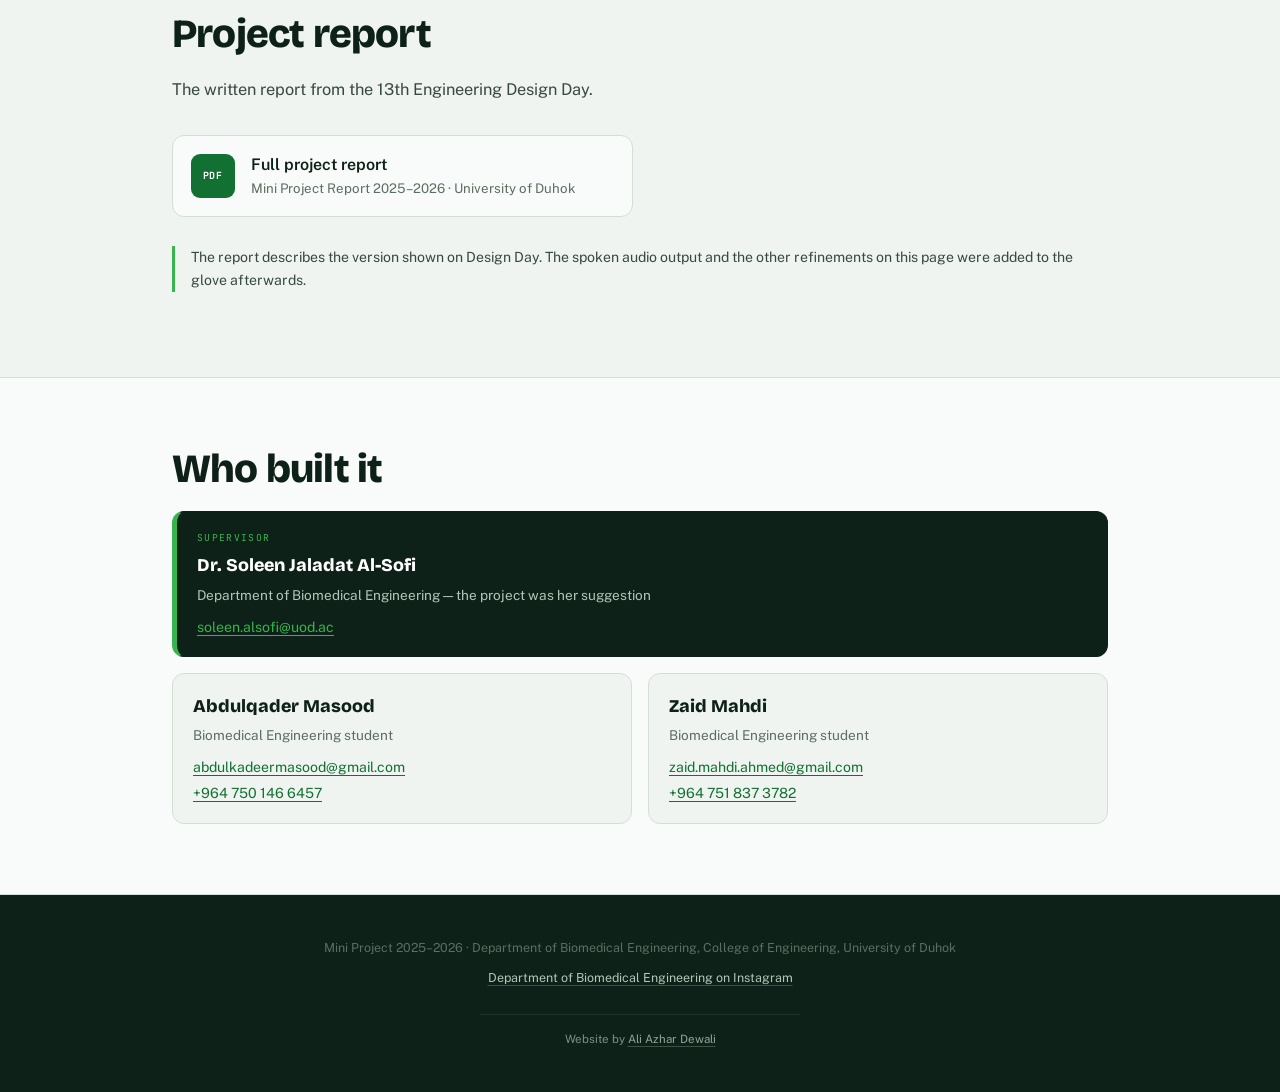
==== commit 9636767a: "Remove head of department credit; rename documents section to Project report and drop poster link; c" ====
--- a/index.html
+++ b/index.html
@@ -253,23 +253,23 @@
 
         <figure class="slide">
           <picture>
-            <img src="shot-04.webp" loading="lazy" alt="Abdulqader Masood wearing the glove at the Engineering Design Day exhibition, standing beside the project poster.">
-          </picture>
-          <figcaption data-i18n="gal.4">Demonstrating the glove at the exhibition.</figcaption>
-        </figure>
-
-        <figure class="slide">
-          <picture>
-            <img src="shot-poster.webp" loading="lazy" alt="The project poster for Engineering Design Day, showing the abstract, methodology, results, circuit diagram, and ASL alphabet chart for the Sign Language Translator Glove.">
-          </picture>
-          <figcaption data-i18n="gal.5">The project poster, presented at Engineering Design Day.</figcaption>
-        </figure>
-
-        <figure class="slide">
-          <picture>
-            <img src="shot-group.webp" loading="lazy" alt="Abdulqader Masood and Zaid Mahdi with their supervisor Dr. Soleen Jaladat Al-Sofi and department head Dr. Mohammed Subhi Hadi, standing at the exhibition booth with the glove and its display screen.">
-          </picture>
-          <figcaption data-i18n="gal.6">Abdulqader Masood, Dr. Soleen Jaladat Al-Sofi, Dr. Mohammed Subhi Hadi, and Zaid Mahdi at the exhibition.</figcaption>
+            <img src="shot-04.webp" loading="lazy" alt="Abdulqader Masood wearing the glove at the 13th Engineering Design Day, standing beside the project poster.">
+          </picture>
+          <figcaption data-i18n="gal.4">Demonstrating the glove at the 13th Engineering Design Day.</figcaption>
+        </figure>
+
+        <figure class="slide">
+          <picture>
+            <img src="shot-poster.webp" loading="lazy" alt="The project poster for the 13th Engineering Design Day, showing the abstract, methodology, results, circuit diagram, and ASL alphabet chart for the Sign Language Translator Glove.">
+          </picture>
+          <figcaption data-i18n="gal.5">The project poster, presented at the 13th Engineering Design Day.</figcaption>
+        </figure>
+
+        <figure class="slide">
+          <picture>
+            <img src="shot-group.webp" loading="lazy" alt="Abdulqader Masood and Zaid Mahdi with their supervisor Dr. Soleen Jaladat Al-Sofi and department head Dr. Mohammed Subhi Hadi, standing together at the 13th Engineering Design Day with the glove and its display screen.">
+          </picture>
+          <figcaption data-i18n="gal.6">Abdulqader Masood, Dr. Soleen Jaladat Al-Sofi, Dr. Mohammed Subhi Hadi, and Zaid Mahdi at the 13th Engineering Design Day.</figcaption>
         </figure>
 
       </div>
@@ -300,9 +300,9 @@
 <!-- ============ DOCUMENTS ============ -->
 <section class="band" aria-labelledby="doc-h">
   <div class="wrap">
-    <h2 id="doc-h" data-i18n="doc.h">Project documents</h2>
+    <h2 id="doc-h" data-i18n="doc.h">Project report</h2>
     <p class="sub" data-i18n="doc.sub">
-      The written report and the poster, both from Engineering Design Day.
+      The written report from the 13th Engineering Design Day.
     </p>
 
     <div class="docs">
@@ -313,14 +313,6 @@
           <span data-i18n="doc.1s">Mini Project Report 2025&ndash;2026 &middot; University of Duhok</span>
         </span>
       </a>
-
-      <a class="doc" href="shot-poster.webp" target="_blank" rel="noopener">
-        <span class="doc-ico" aria-hidden="true">IMG</span>
-        <span class="doc-txt">
-          <strong data-i18n="doc.2t">Project poster</strong>
-          <span data-i18n="doc.2s">Presented at Engineering Design Day</span>
-        </span>
-      </a>
     </div>
 
     <p class="note-line" data-i18n="doc.note">
@@ -340,13 +332,6 @@
       <p class="name" data-i18n="team.supname">Dr. Soleen Jaladat Al-Sofi</p>
       <p class="role" data-i18n="team.suprole">Department of Biomedical Engineering — the project was her suggestion</p>
       <p class="reach"><a href="mailto:soleen.alsofi@uod.ac">soleen.alsofi@uod.ac</a></p>
-    </div>
-
-    <div class="member head">
-      <p class="tag" data-i18n="team.head">Head of Department</p>
-      <p class="name" data-i18n="team.headname">Dr. Mohammed Subhi Hadi</p>
-      <p class="role" data-i18n="team.dept">Department of Biomedical Engineering</p>
-      <p class="reach"><a href="mailto:mohammed.subhi@uod.ac">mohammed.subhi@uod.ac</a></p>
     </div>
 
     <div class="team">
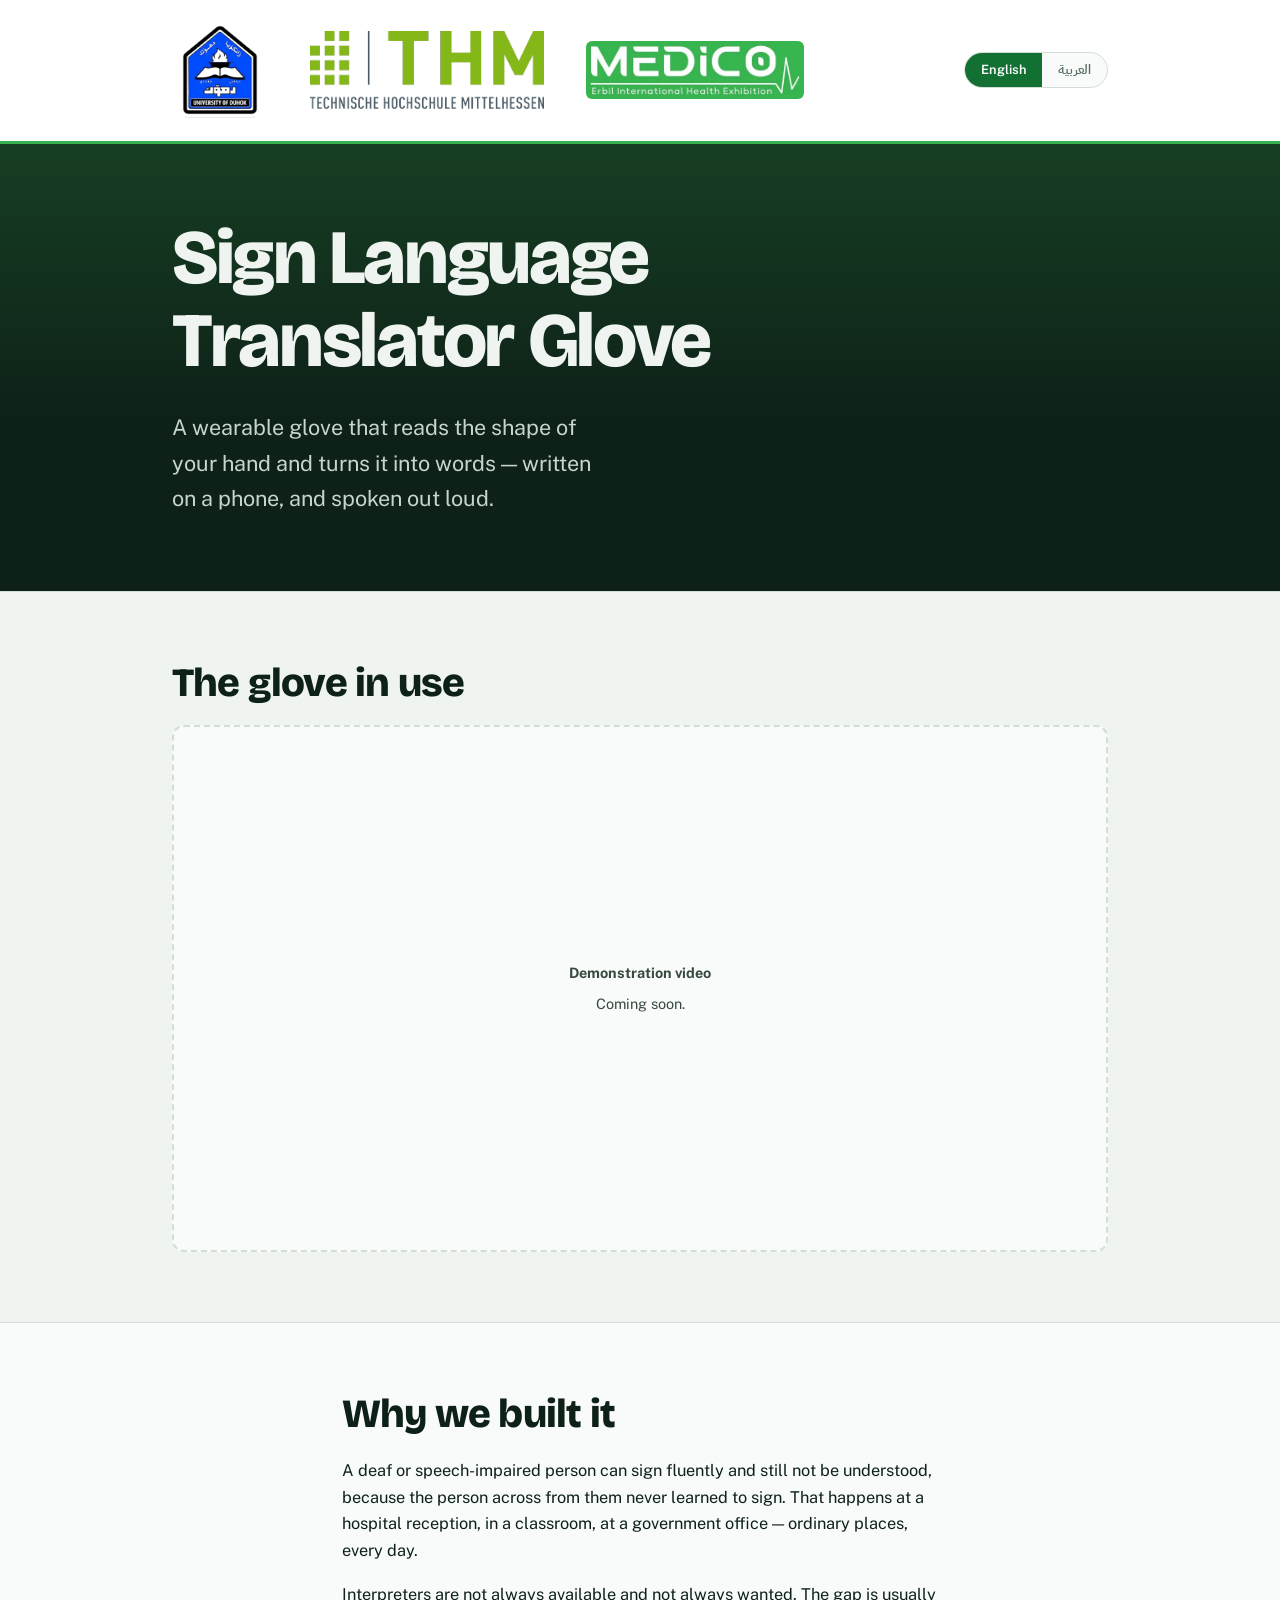
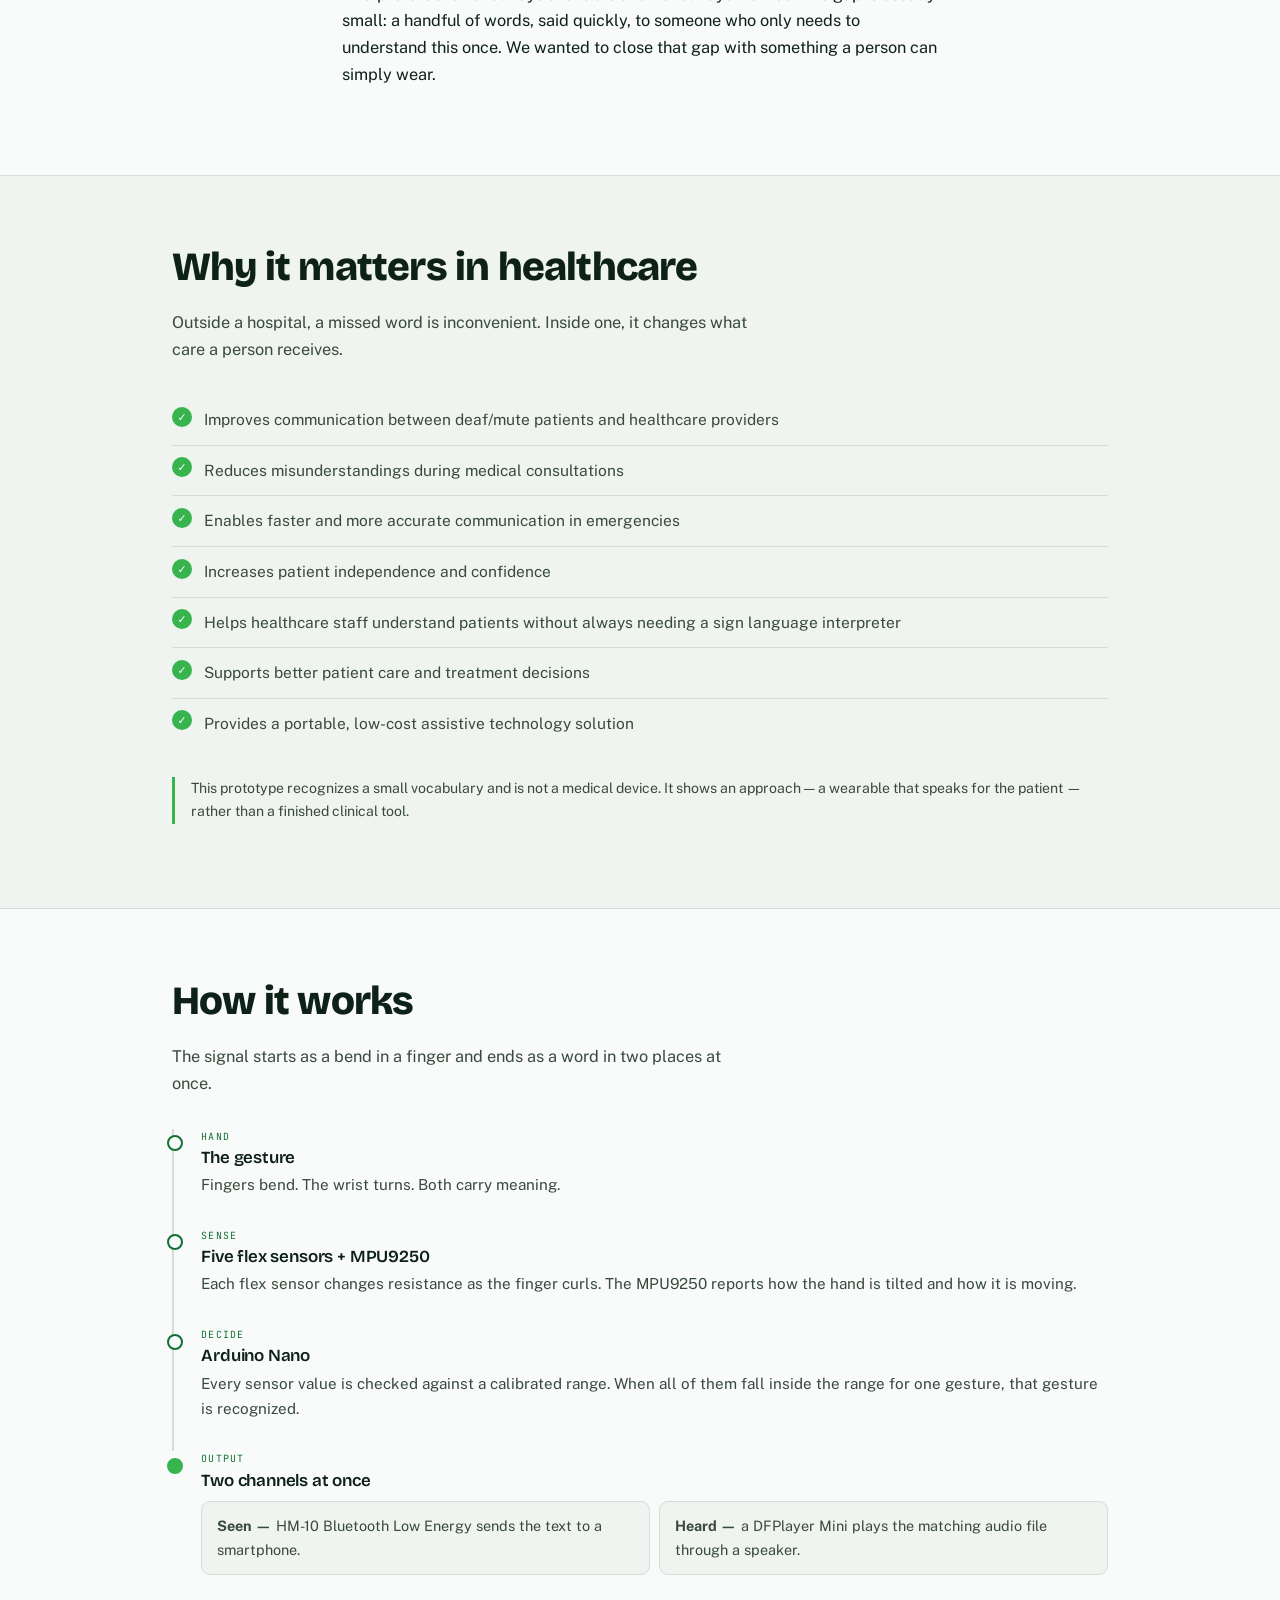
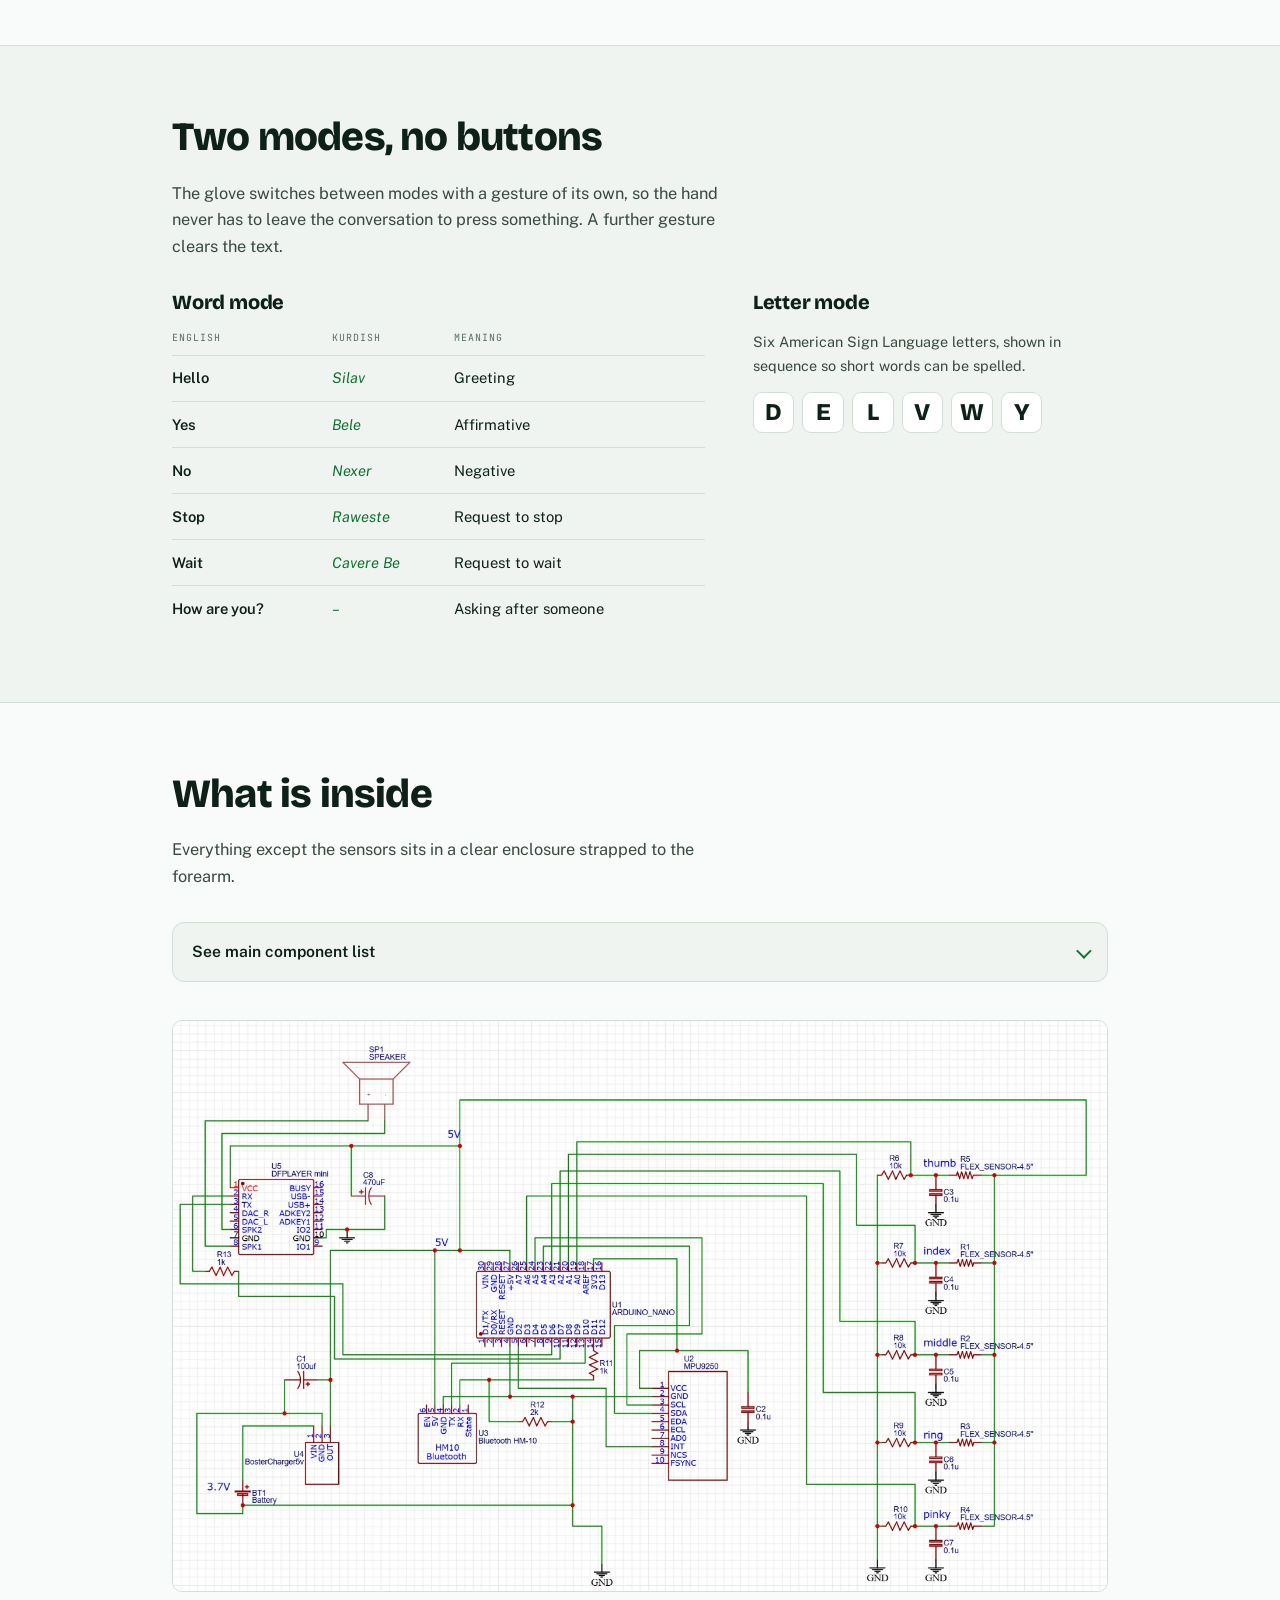
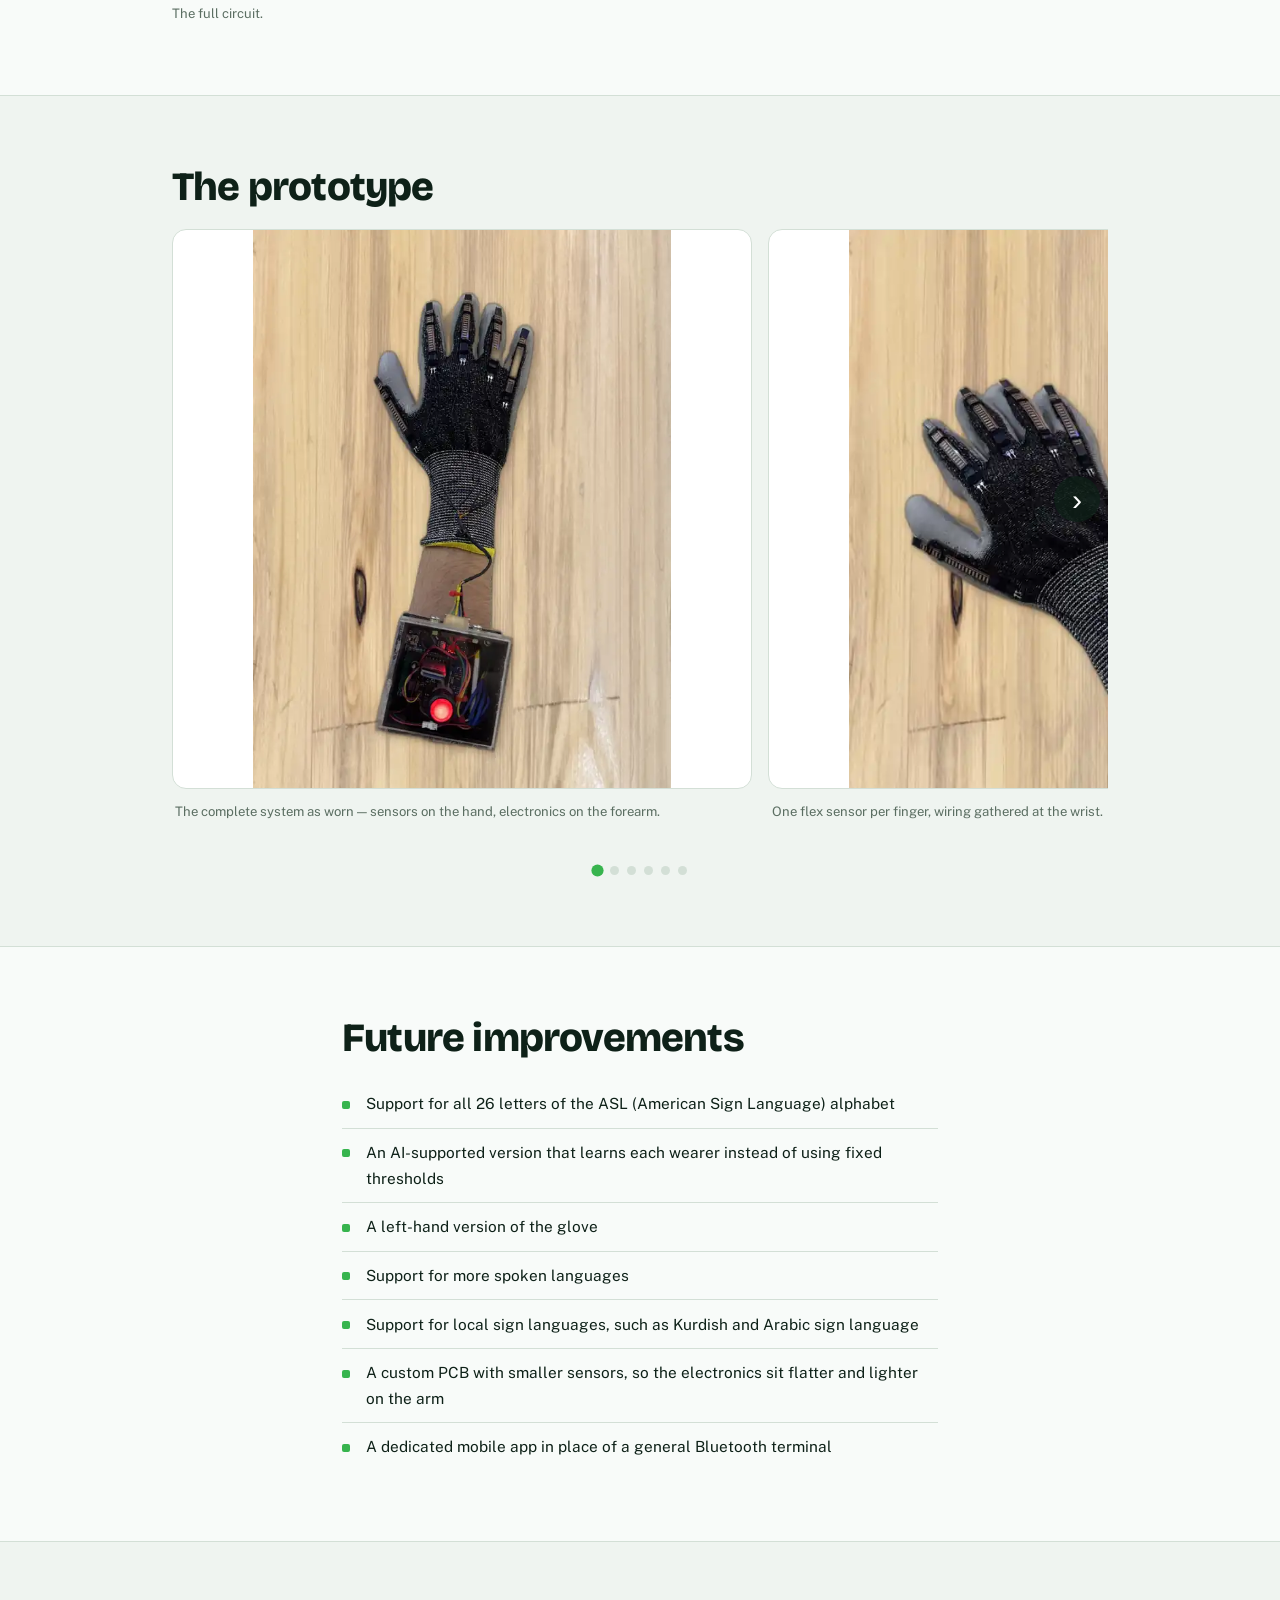
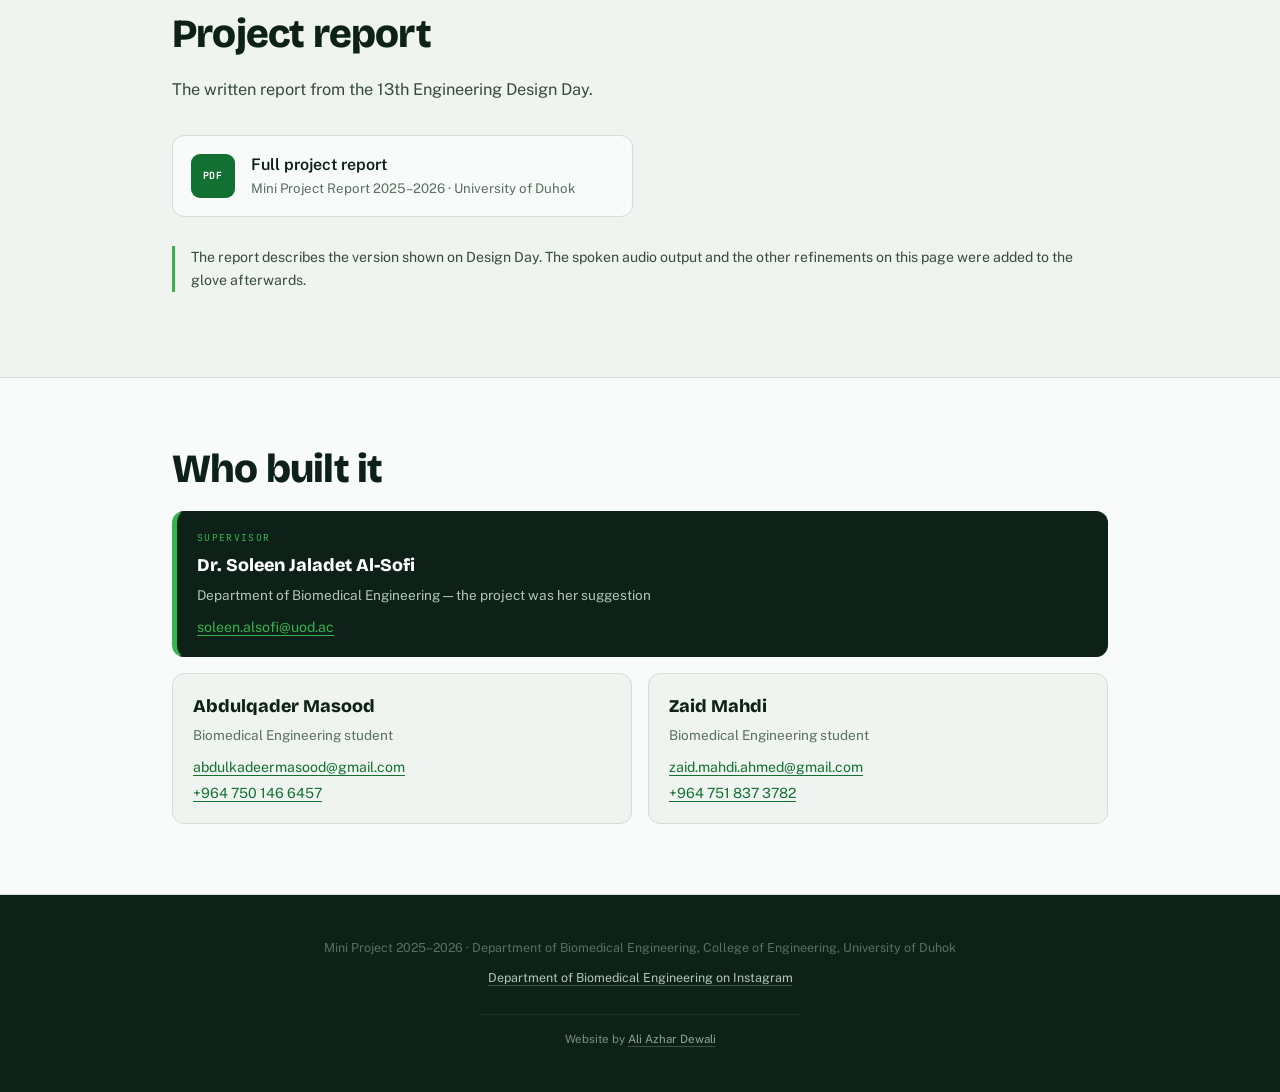
==== commit c030b3d1: "Fix spelling of supervisor's name: Jaladat -> Jaladet" ====
--- a/index.html
+++ b/index.html
@@ -267,9 +267,9 @@
 
         <figure class="slide">
           <picture>
-            <img src="shot-group.webp" loading="lazy" alt="Abdulqader Masood and Zaid Mahdi with their supervisor Dr. Soleen Jaladat Al-Sofi and department head Dr. Mohammed Subhi Hadi, standing together at the 13th Engineering Design Day with the glove and its display screen.">
-          </picture>
-          <figcaption data-i18n="gal.6">Abdulqader Masood, Dr. Soleen Jaladat Al-Sofi, Dr. Mohammed Subhi Hadi, and Zaid Mahdi at the 13th Engineering Design Day.</figcaption>
+            <img src="shot-group.webp" loading="lazy" alt="Abdulqader Masood and Zaid Mahdi with their supervisor Dr. Soleen Jaladet Al-Sofi and department head Dr. Mohammed Subhi Hadi, standing together at the 13th Engineering Design Day with the glove and its display screen.">
+          </picture>
+          <figcaption data-i18n="gal.6">Abdulqader Masood, Dr. Soleen Jaladet Al-Sofi, Dr. Mohammed Subhi Hadi, and Zaid Mahdi at the 13th Engineering Design Day.</figcaption>
         </figure>
 
       </div>
@@ -329,7 +329,7 @@
 
     <div class="member sup">
       <p class="tag" data-i18n="team.sup">Supervisor</p>
-      <p class="name" data-i18n="team.supname">Dr. Soleen Jaladat Al-Sofi</p>
+      <p class="name" data-i18n="team.supname">Dr. Soleen Jaladet Al-Sofi</p>
       <p class="role" data-i18n="team.suprole">Department of Biomedical Engineering — the project was her suggestion</p>
       <p class="reach"><a href="mailto:soleen.alsofi@uod.ac">soleen.alsofi@uod.ac</a></p>
     </div>
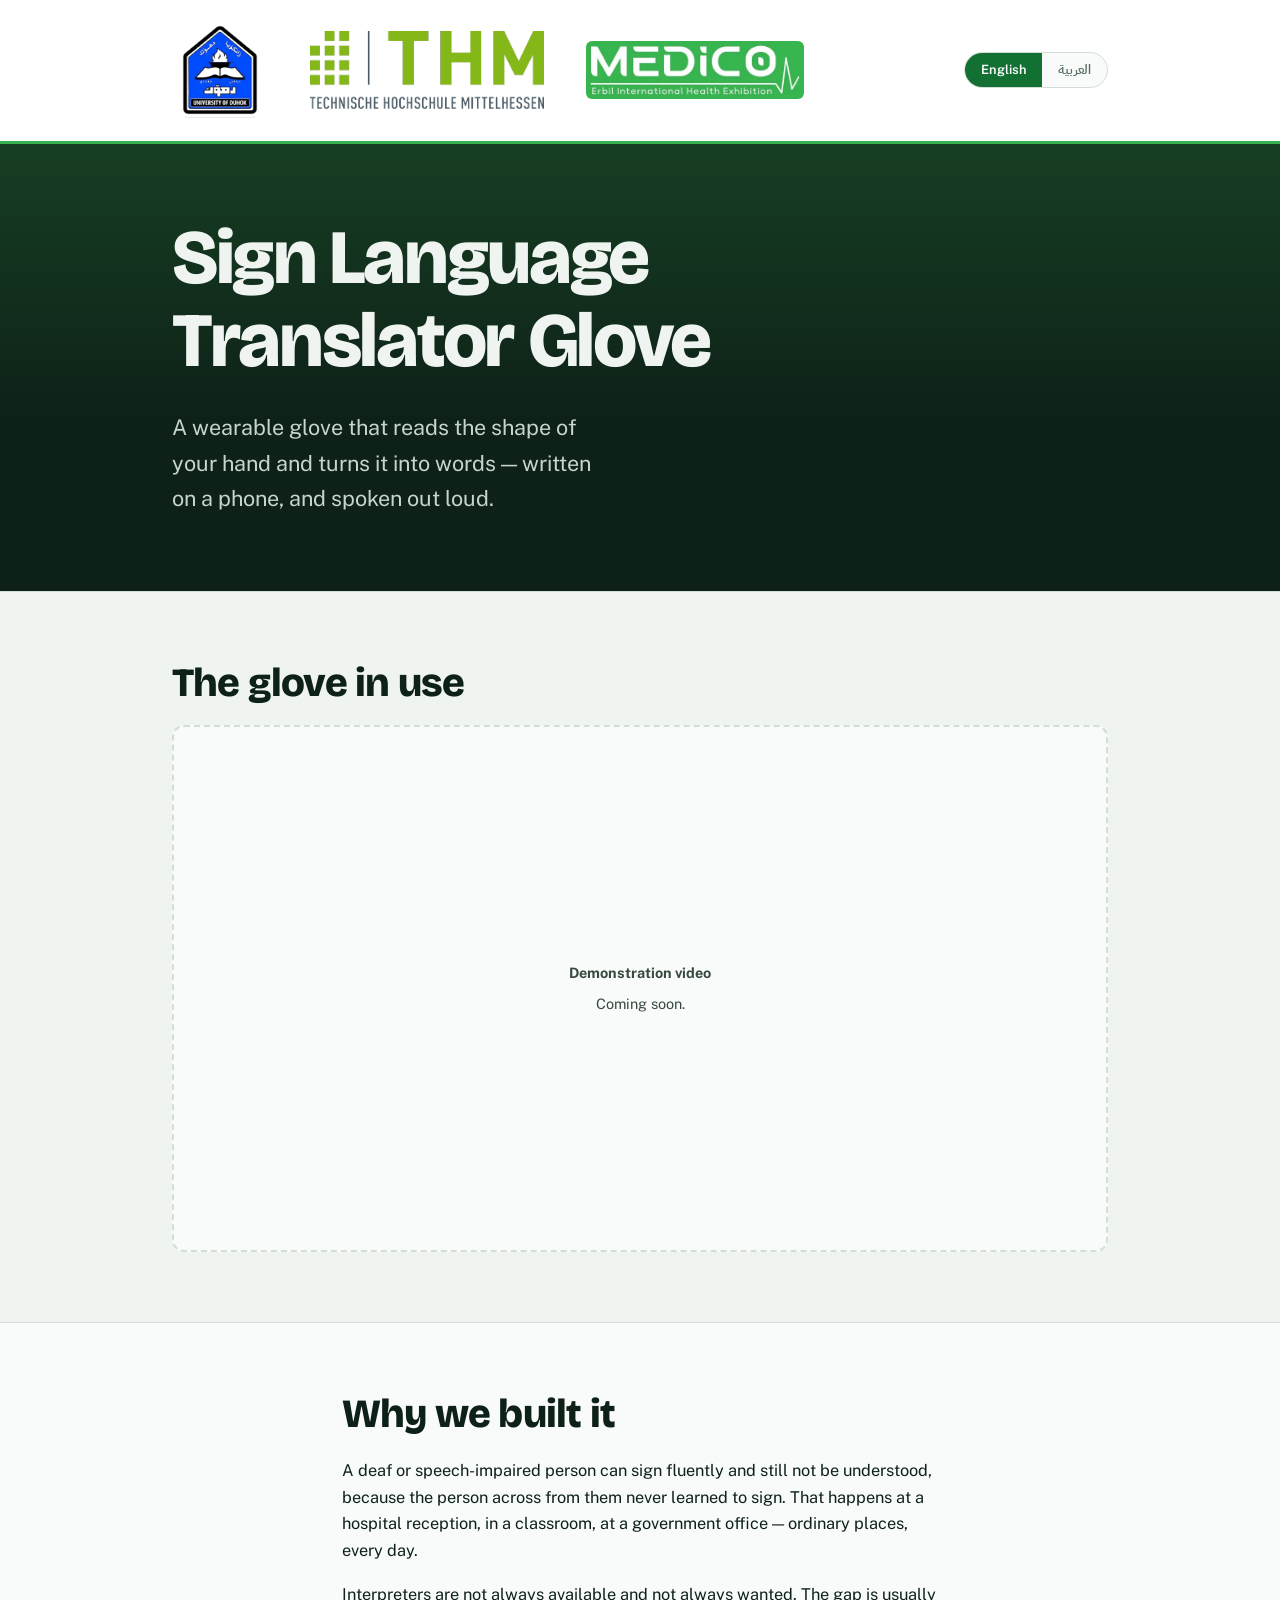
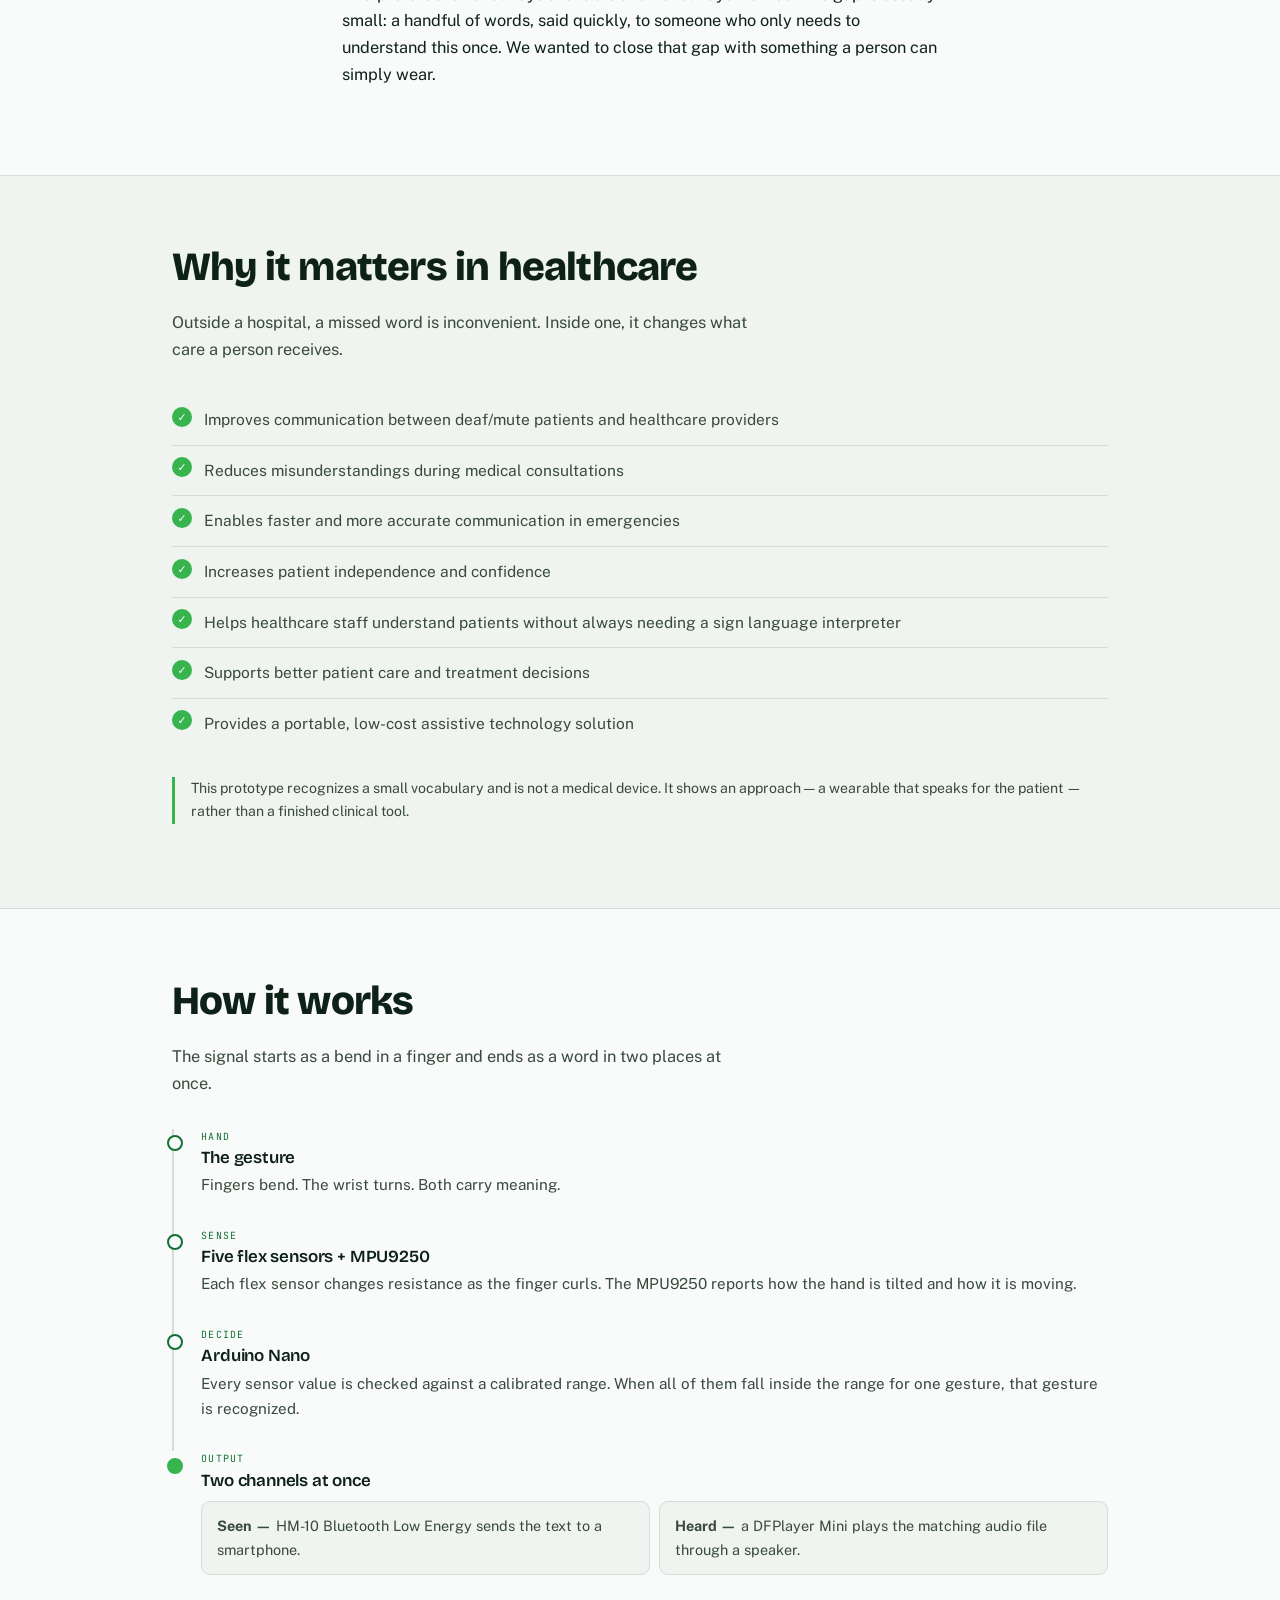
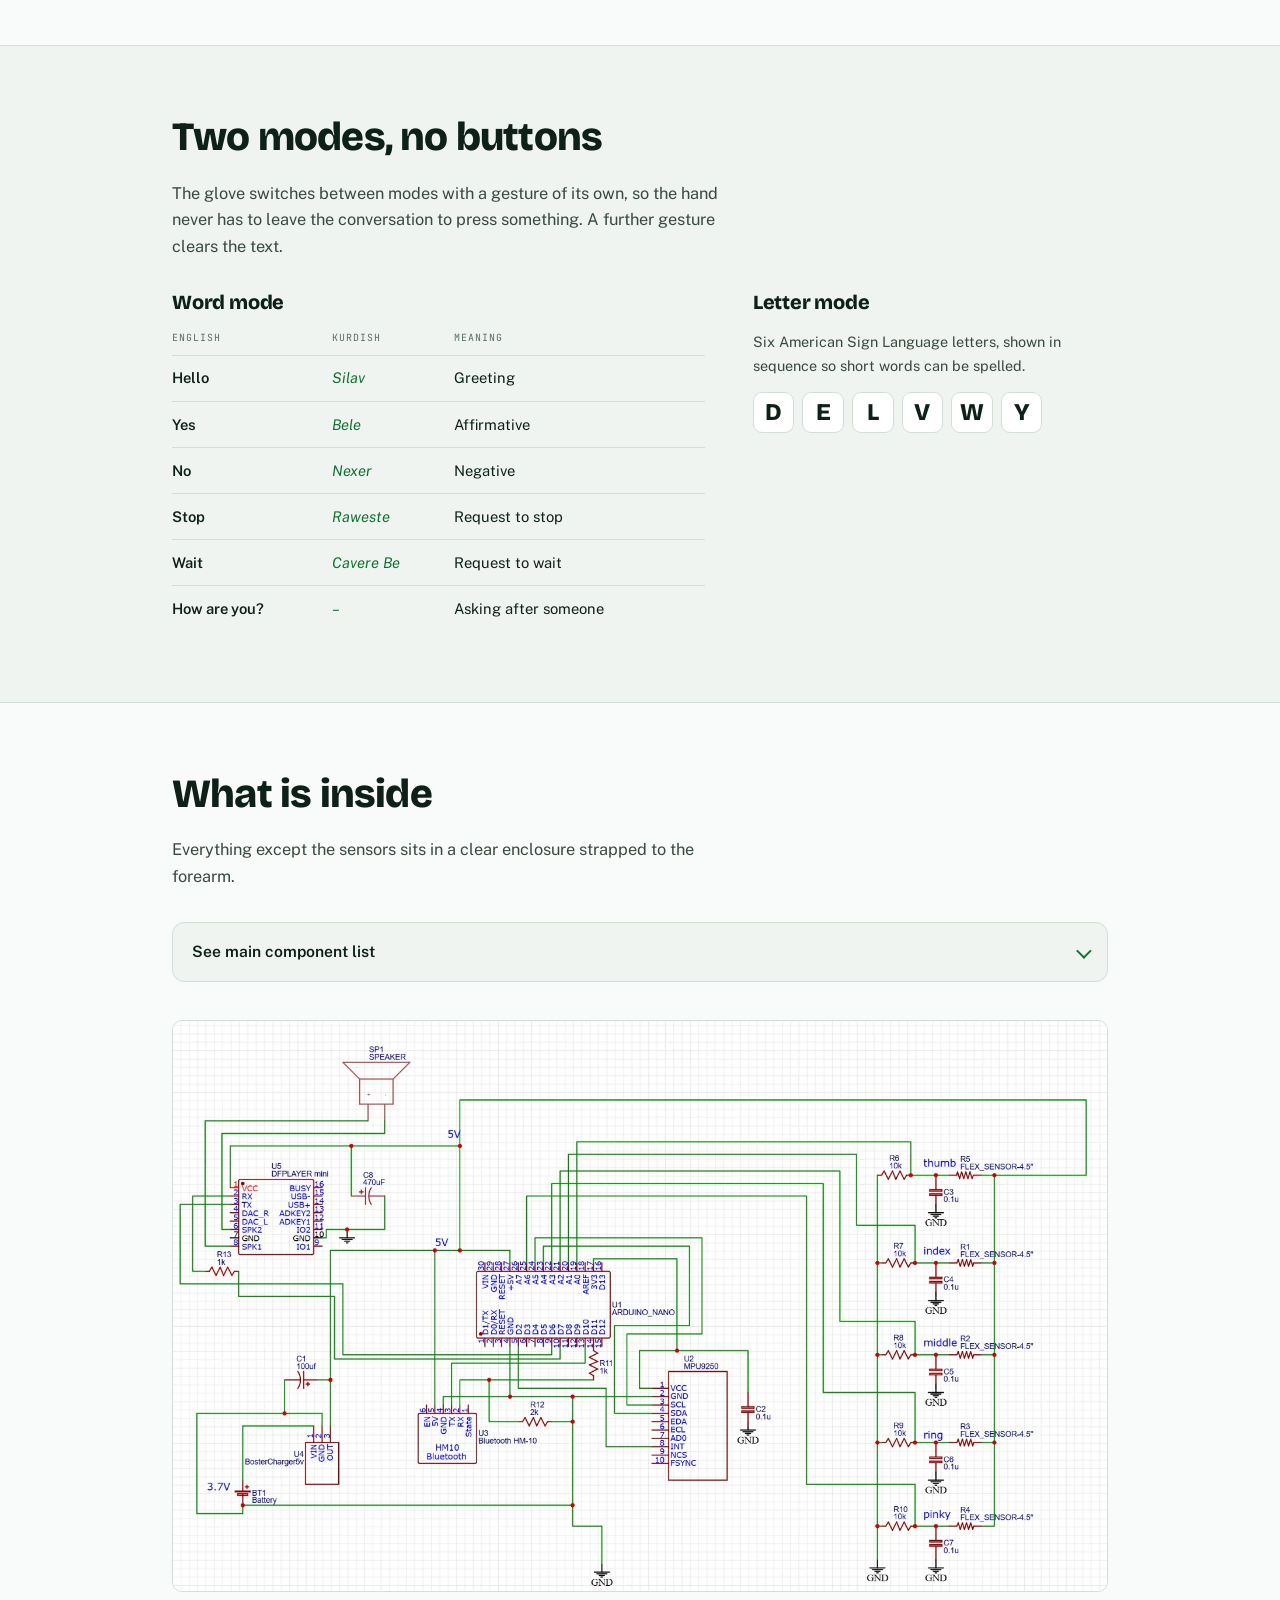
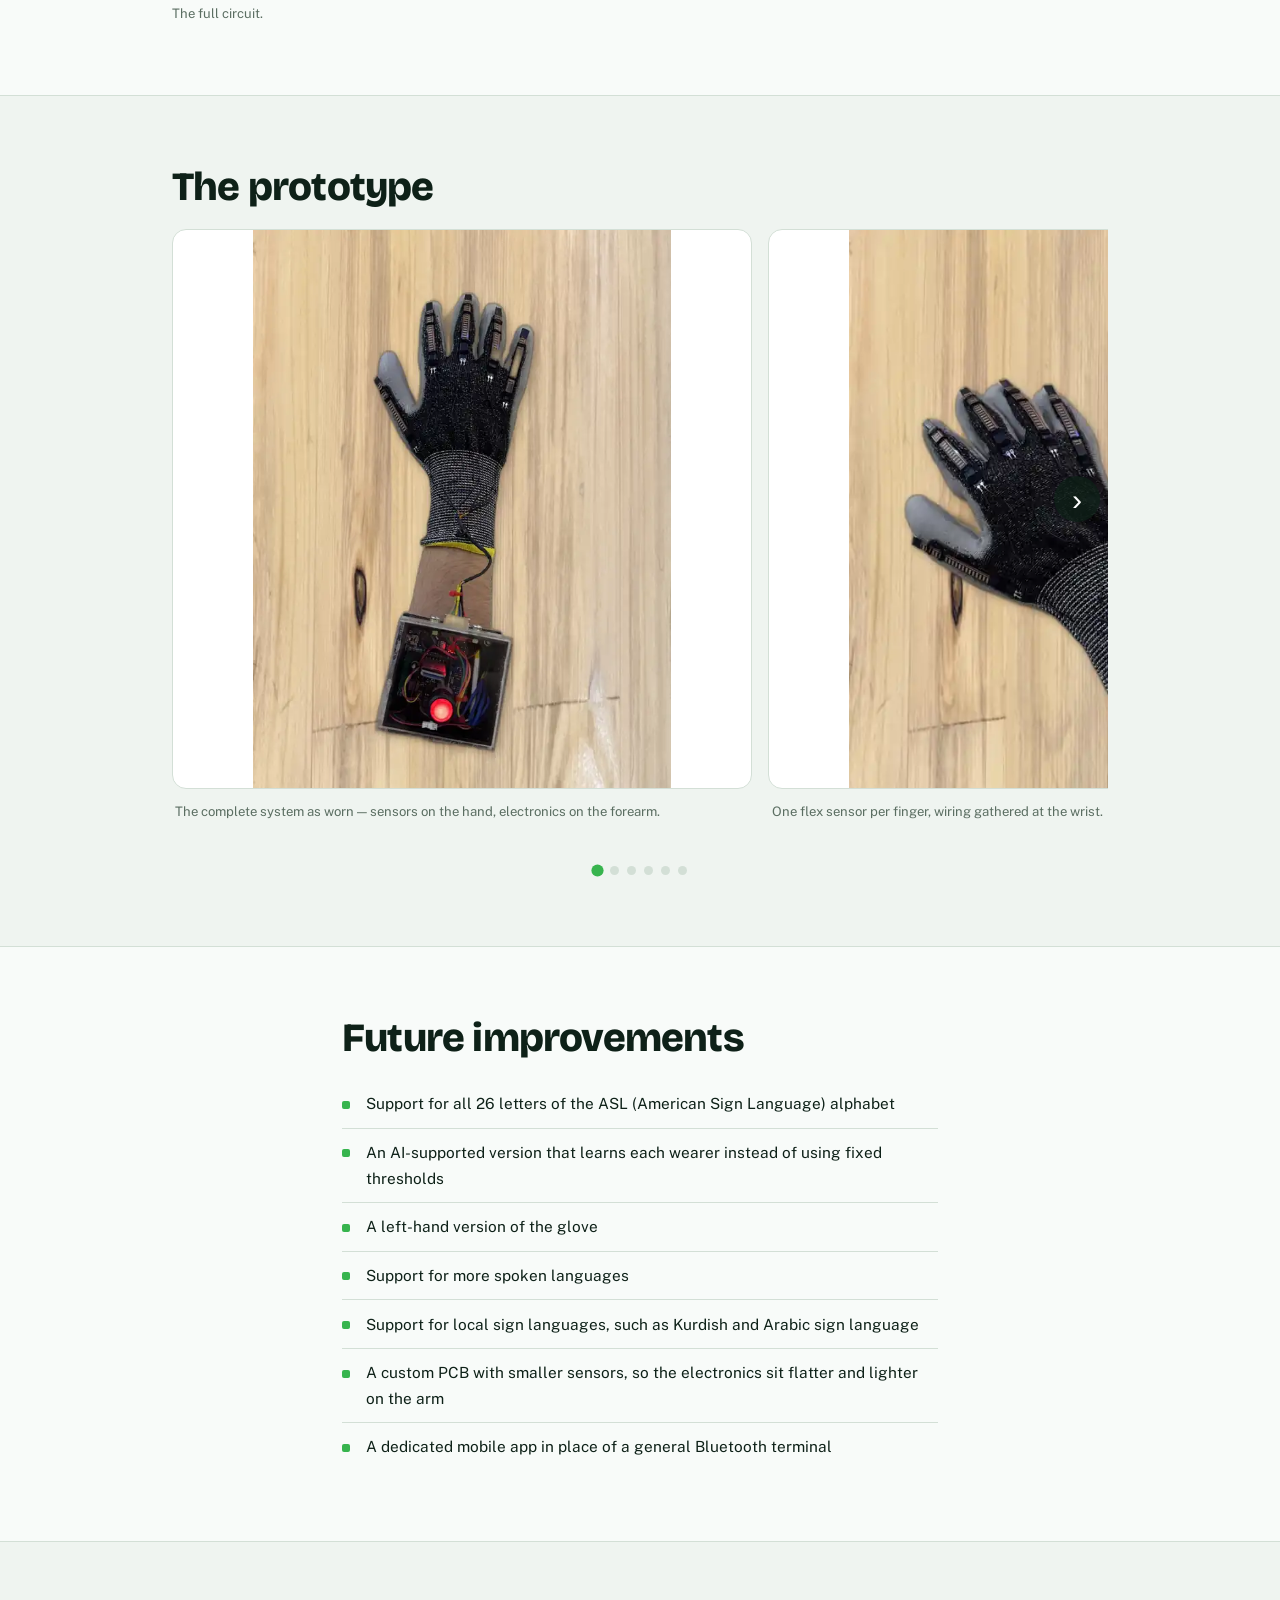
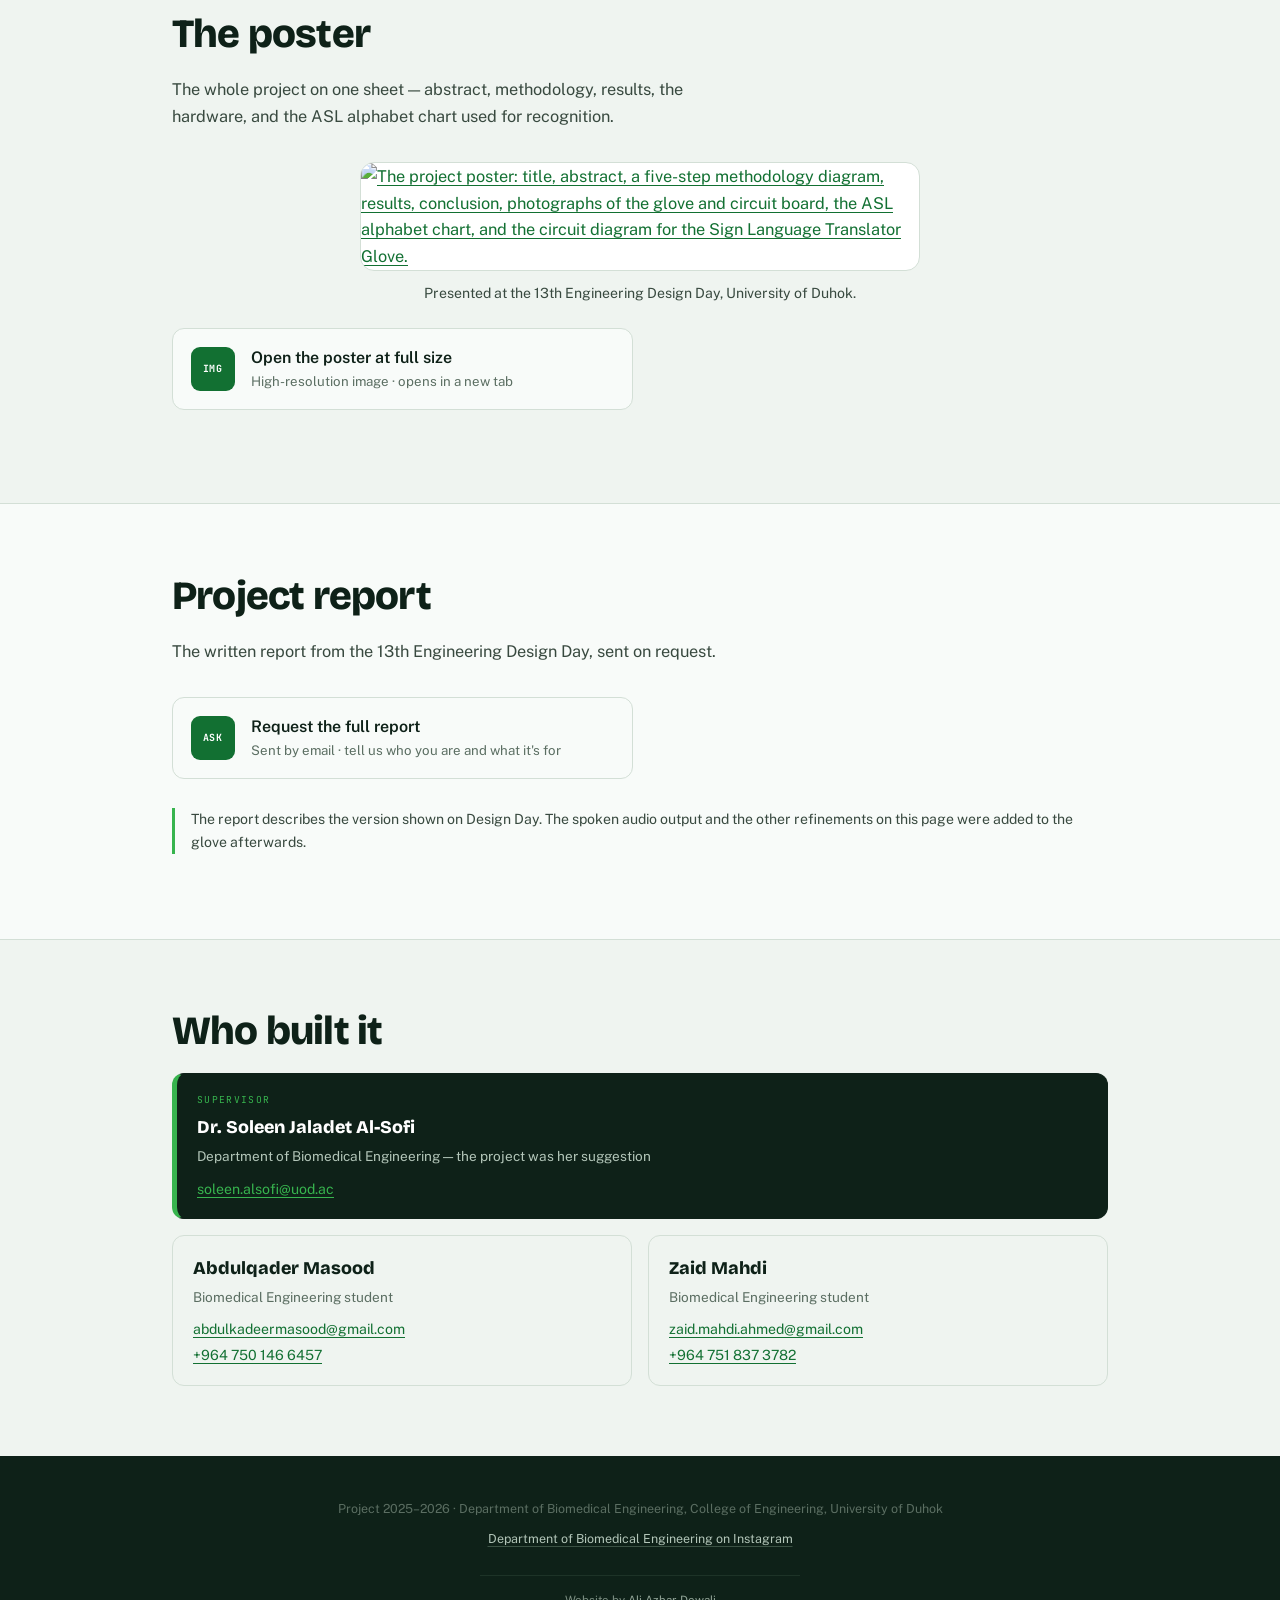
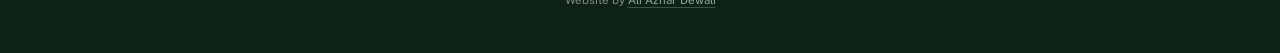
==== commit cb348b2f: "Add poster section, make report request-by-email, fix mini-project wording" ====
--- a/index.html
+++ b/index.html
@@ -15,7 +15,7 @@
 <link rel="preconnect" href="https://fonts.googleapis.com">
 <link rel="preconnect" href="https://fonts.gstatic.com" crossorigin>
 <link href="https://fonts.googleapis.com/css2?family=Bricolage+Grotesque:opsz,wght@12..96,400;12..96,600;12..96,800&family=Public+Sans:ital,wght@0,400;0,600;1,400&family=JetBrains+Mono:wght@400;700&family=IBM+Plex+Sans+Arabic:wght@400;600;700&display=swap" rel="stylesheet">
-<link rel="stylesheet" href="style.css?v=12">
+<link rel="stylesheet" href="style.css?v=13">
 </head>
 <body>
 
@@ -297,20 +297,48 @@
   </div>
 </section>
 
+<!-- ============ POSTER ============ -->
+<section class="band" aria-labelledby="poster-h">
+  <div class="wrap">
+    <h2 id="poster-h" data-i18n="poster.h">The poster</h2>
+    <p class="sub" data-i18n="poster.sub">
+      The whole project on one sheet &mdash; abstract, methodology, results, the hardware, and
+      the ASL alphabet chart used for recognition.
+    </p>
+
+    <figure class="poster-fig">
+      <a href="poster-full.webp" target="_blank" rel="noopener">
+        <img src="poster-preview.webp" loading="lazy" alt="The project poster: title, abstract, a five-step methodology diagram, results, conclusion, photographs of the glove and circuit board, the ASL alphabet chart, and the circuit diagram for the Sign Language Translator Glove.">
+      </a>
+      <figcaption data-i18n="poster.cap">Presented at the 13th Engineering Design Day, University of Duhok.</figcaption>
+    </figure>
+
+    <div class="docs">
+      <a class="doc" href="poster-full.webp" target="_blank" rel="noopener">
+        <span class="doc-ico" aria-hidden="true">IMG</span>
+        <span class="doc-txt">
+          <strong data-i18n="poster.1t">Open the poster at full size</strong>
+          <span data-i18n="poster.1s">High-resolution image &middot; opens in a new tab</span>
+        </span>
+      </a>
+    </div>
+  </div>
+</section>
+
 <!-- ============ DOCUMENTS ============ -->
-<section class="band" aria-labelledby="doc-h">
+<section class="band alt" aria-labelledby="doc-h">
   <div class="wrap">
     <h2 id="doc-h" data-i18n="doc.h">Project report</h2>
     <p class="sub" data-i18n="doc.sub">
-      The written report from the 13th Engineering Design Day.
+      The written report from the 13th Engineering Design Day, sent on request.
     </p>
 
     <div class="docs">
-      <a class="doc" href="report.pdf" target="_blank" rel="noopener">
-        <span class="doc-ico" aria-hidden="true">PDF</span>
+      <a class="doc" href="mailto:abdulkadeermasood@gmail.com?subject=Request%20for%20the%20Sign%20Language%20Translator%20Glove%20project%20report&body=Hello%2C%0A%0AI%20would%20like%20to%20read%20the%20full%20report%20for%20the%20Sign%20Language%20Translator%20Glove%20project.%0A%0AMy%20name%3A%20%0AUniversity%20or%20organisation%3A%20%0AWhat%20I%20need%20it%20for%3A%20%0A%0AThank%20you.">
+        <span class="doc-ico" aria-hidden="true">ASK</span>
         <span class="doc-txt">
-          <strong data-i18n="doc.1t">Full project report</strong>
-          <span data-i18n="doc.1s">Mini Project Report 2025&ndash;2026 &middot; University of Duhok</span>
+          <strong data-i18n="doc.1t">Request the full report</strong>
+          <span data-i18n="doc.1s">Sent by email &middot; tell us who you are and what it's for</span>
         </span>
       </a>
     </div>
@@ -323,7 +351,7 @@
 </section>
 
 <!-- ============ TEAM ============ -->
-<section class="band alt" aria-labelledby="team-h">
+<section class="band" aria-labelledby="team-h">
   <div class="wrap">
     <h2 id="team-h" data-i18n="team.h">Who built it</h2>
 
@@ -360,7 +388,7 @@
 <footer>
   <div class="wrap">
     <p class="fine" data-i18n="foot.1">
-      Mini Project 2025&ndash;2026 &middot; Department of Biomedical Engineering,
+      Project 2025&ndash;2026 &middot; Department of Biomedical Engineering,
       College of Engineering, University of Duhok
     </p>
     <p class="fine">
@@ -384,7 +412,7 @@
   <button class="lb-nav lb-next" id="lbNext" aria-label="Next photo">&#8250;</button>
 </div>
 
-<script src="i18n.js?v=1"></script>
+<script src="i18n.js?v=2"></script>
 <script src="script.js?v=9"></script>
 <!-- GoatCounter analytics -->
 <script data-goatcounter="https://signglove.goatcounter.com/count"
--- a/style.css
+++ b/style.css
@@ -331,7 +331,16 @@
   .langsw{ margin-inline-start:0; }
 }
 
-/* ---------- 15. DOCUMENTS ---------- */
+/* ---------- 15. POSTER ---------- */
+.poster-fig{ margin:0 0 1rem; }
+.poster-fig img{
+  width:100%; max-width:560px; display:block; margin:0 auto;
+  border-radius:14px; border:1px solid var(--line); background:#fff;
+  cursor:zoom-in;
+}
+.poster-fig figcaption{ text-align:center; margin-top:.7rem; font-size:.88rem; color:var(--ink-soft); }
+
+/* ---------- 16. DOCUMENTS ---------- */
 .docs{ display:grid; gap:.9rem; margin-block:1.4rem; }
 @media (min-width:700px){ .docs{ grid-template-columns:1fr 1fr; } }
 .doc{
@@ -349,7 +358,7 @@
 .doc-txt strong{ font-size:1rem; font-weight:600; }
 .doc-txt span{ font-size:.83rem; color:var(--steel); }
 
-/* ---------- 16. RIGHT-TO-LEFT (ARABIC) ---------- */
+/* ---------- 17. RIGHT-TO-LEFT (ARABIC) ---------- */
 html[lang="ar"] body{
   font-family:"IBM Plex Sans Arabic", var(--body);
   font-size:1.06rem; line-height:1.85;
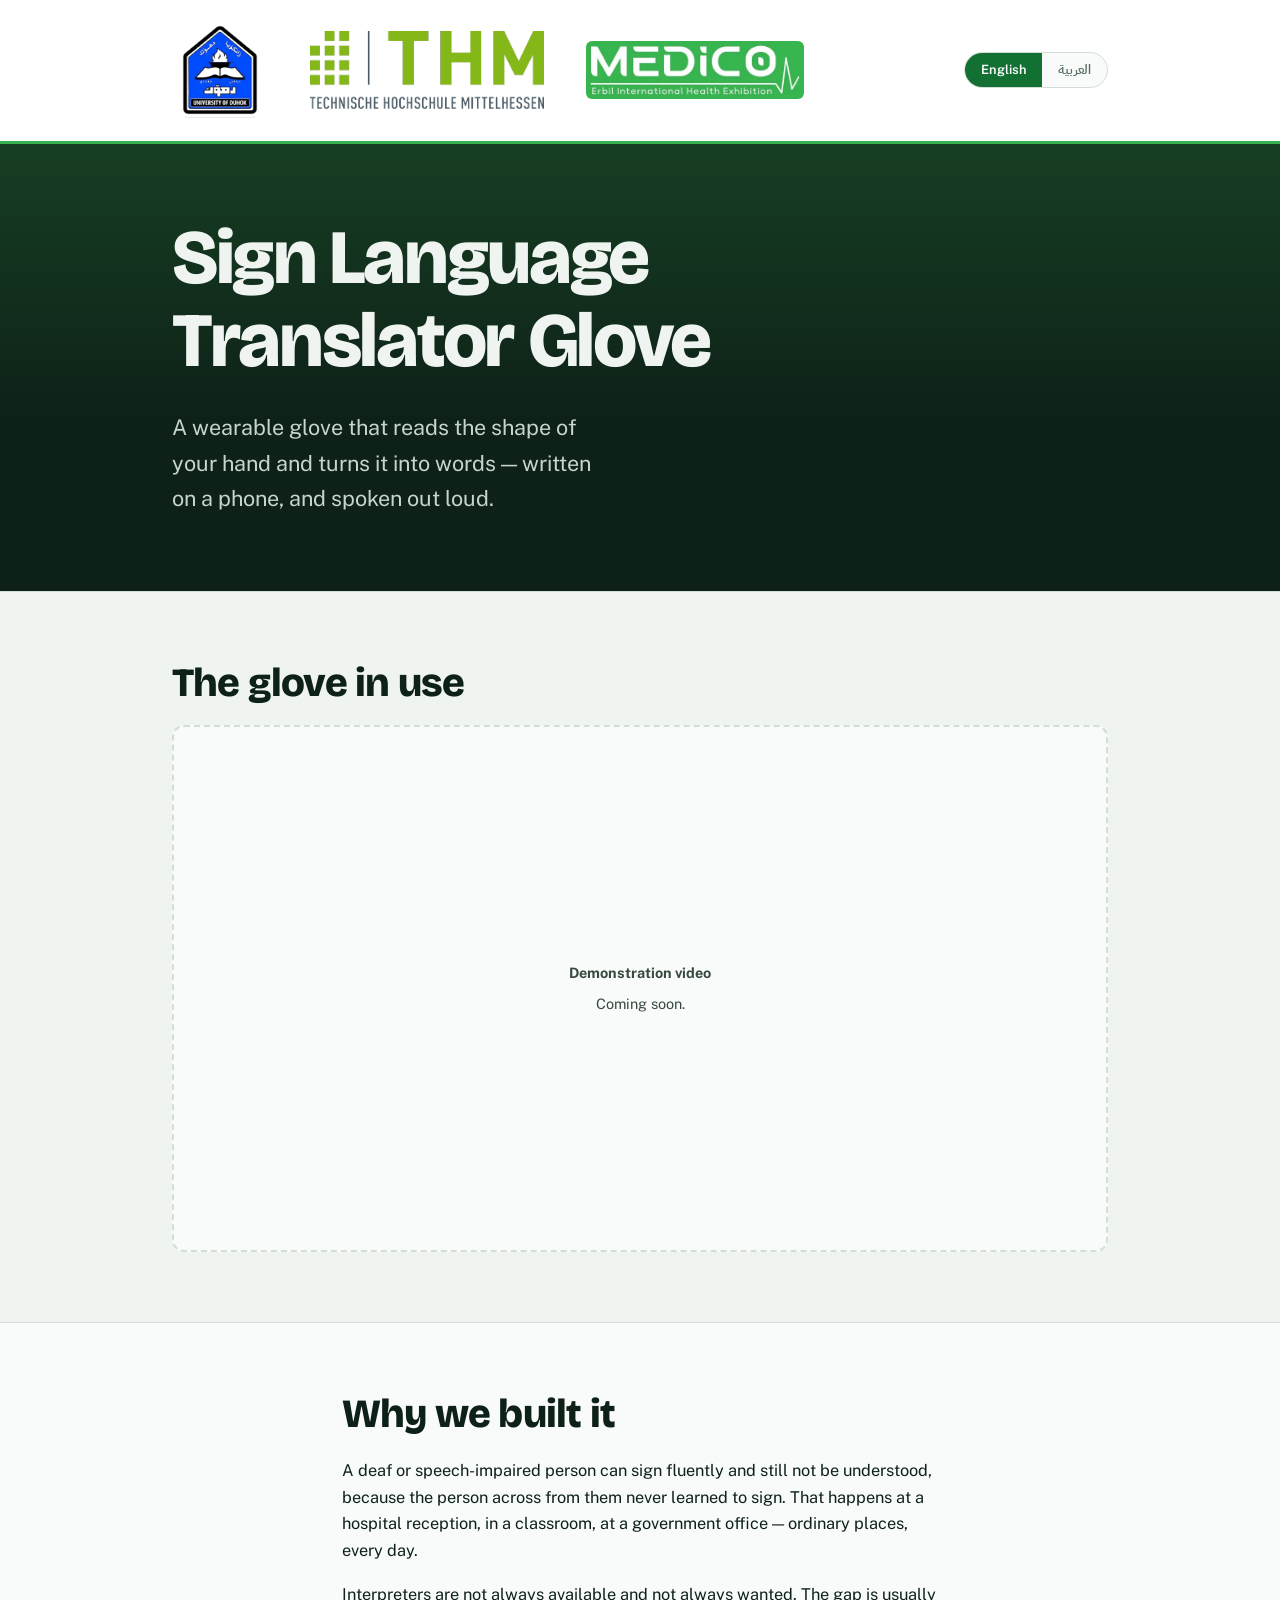
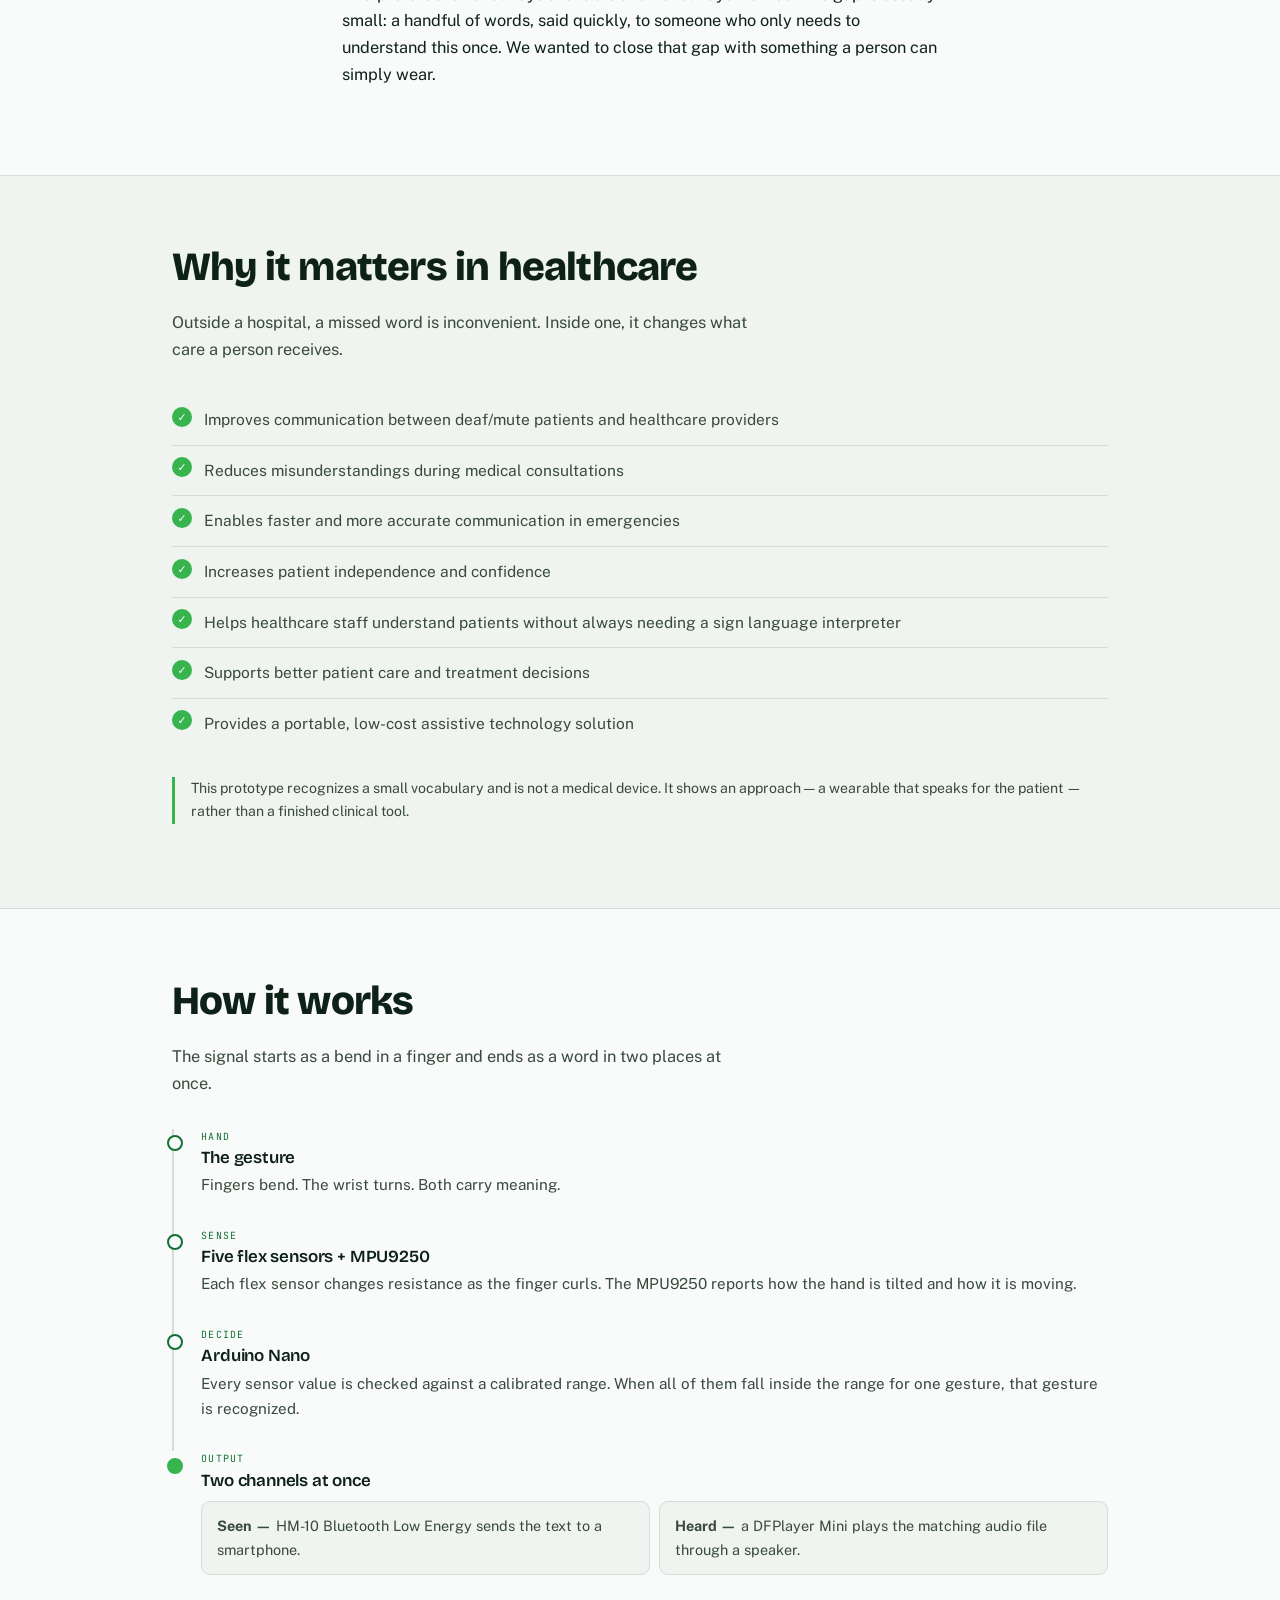
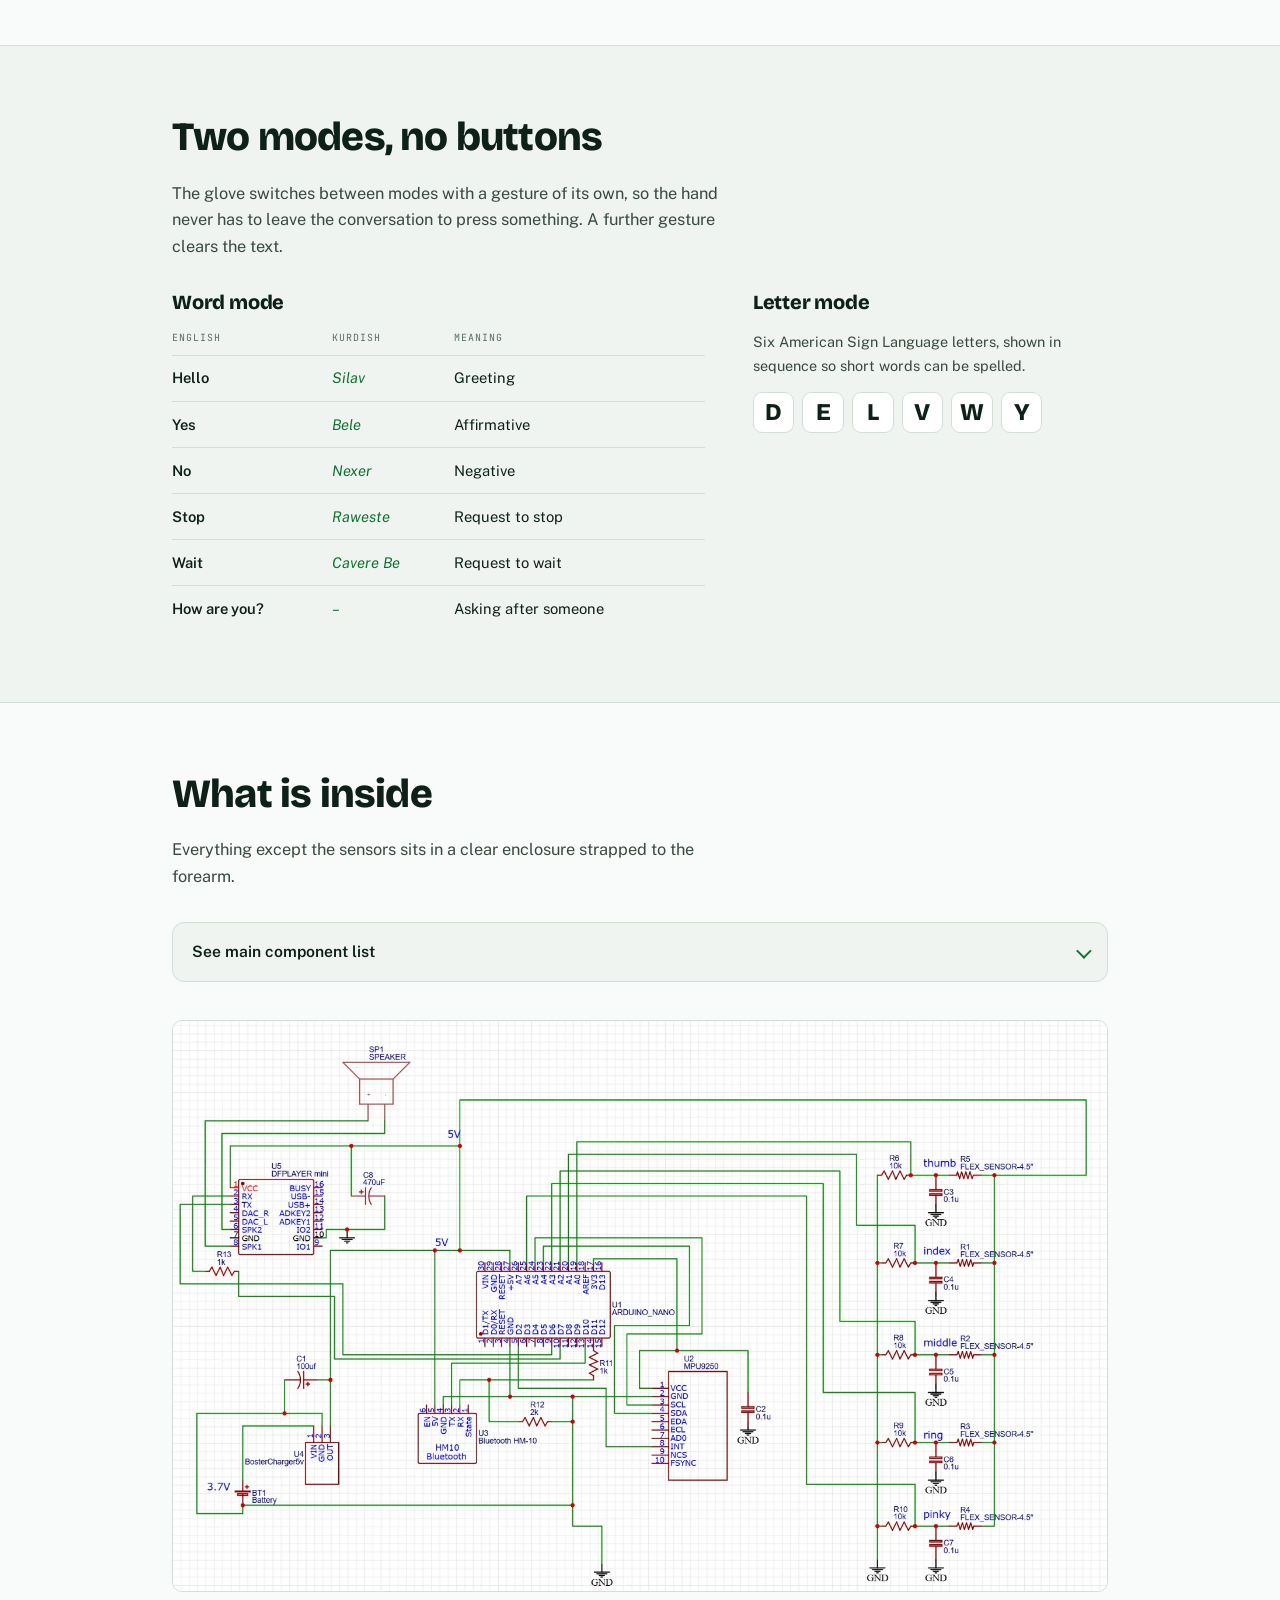
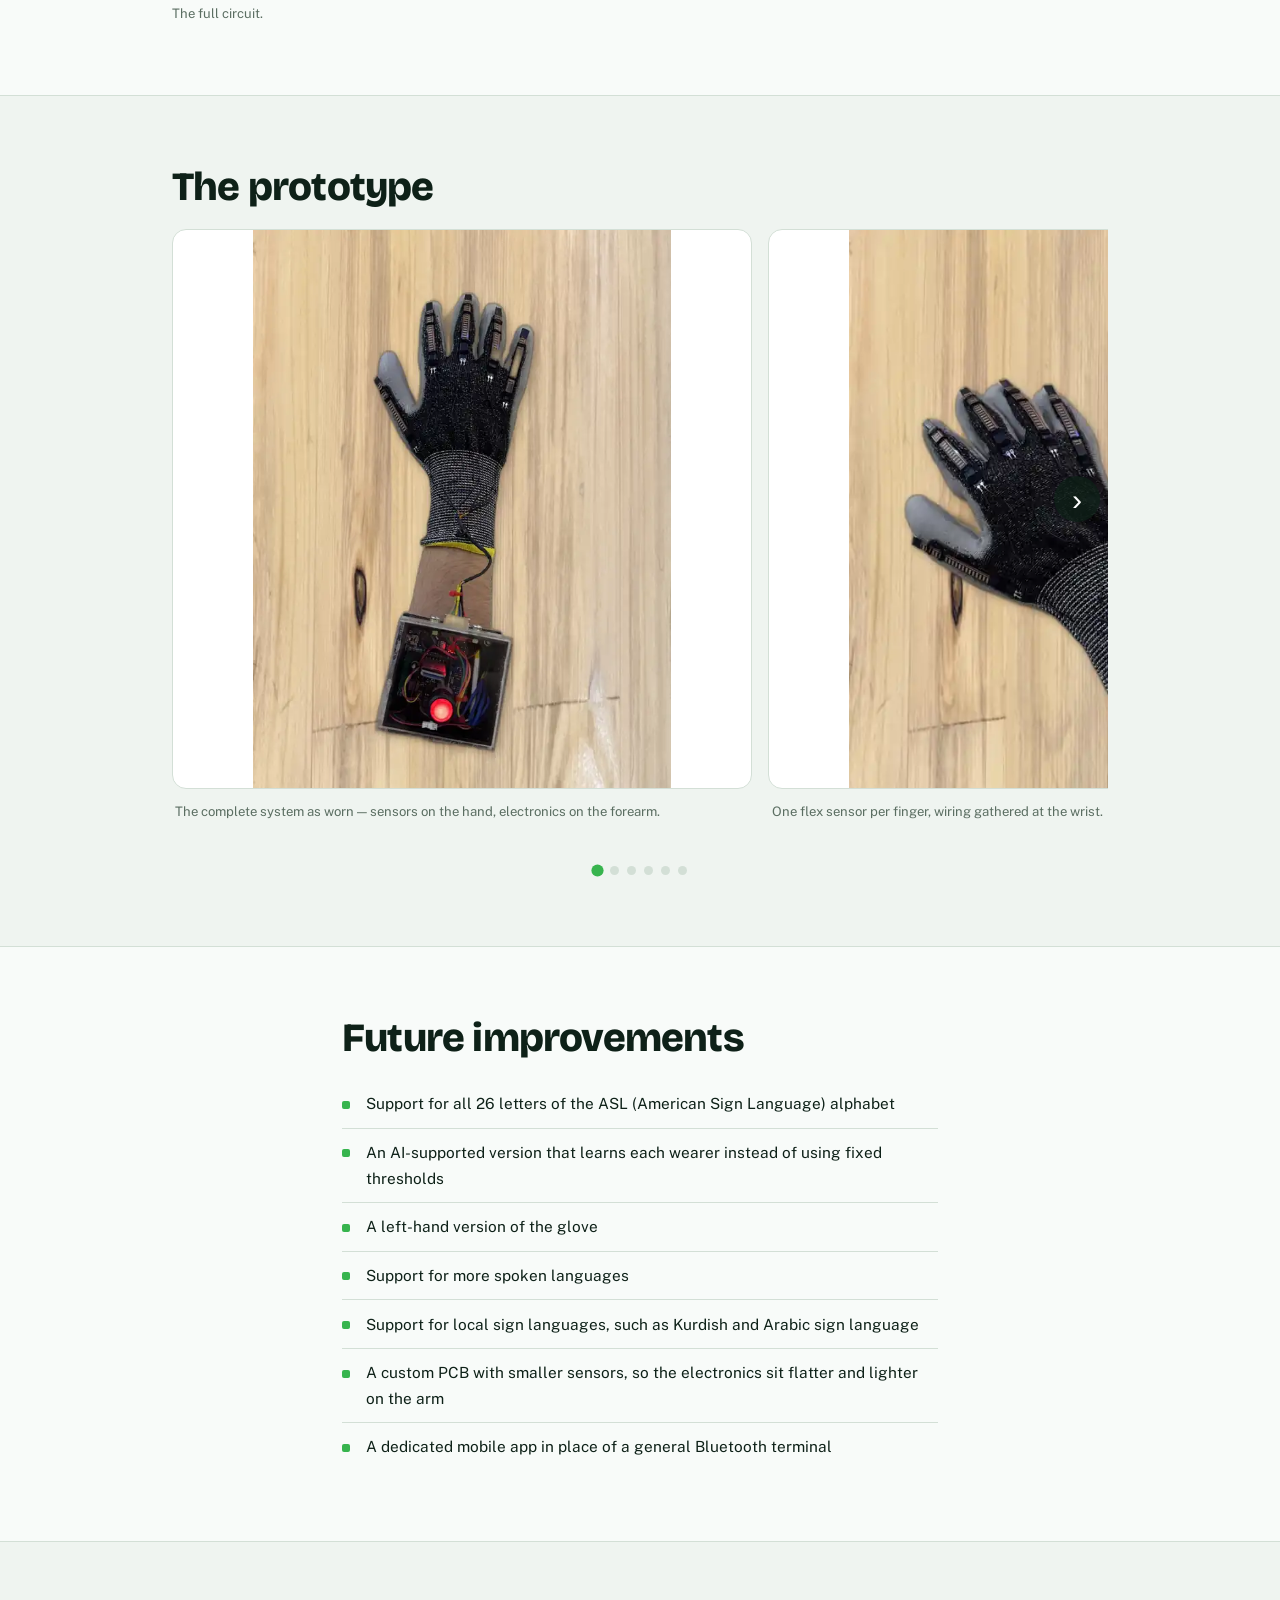
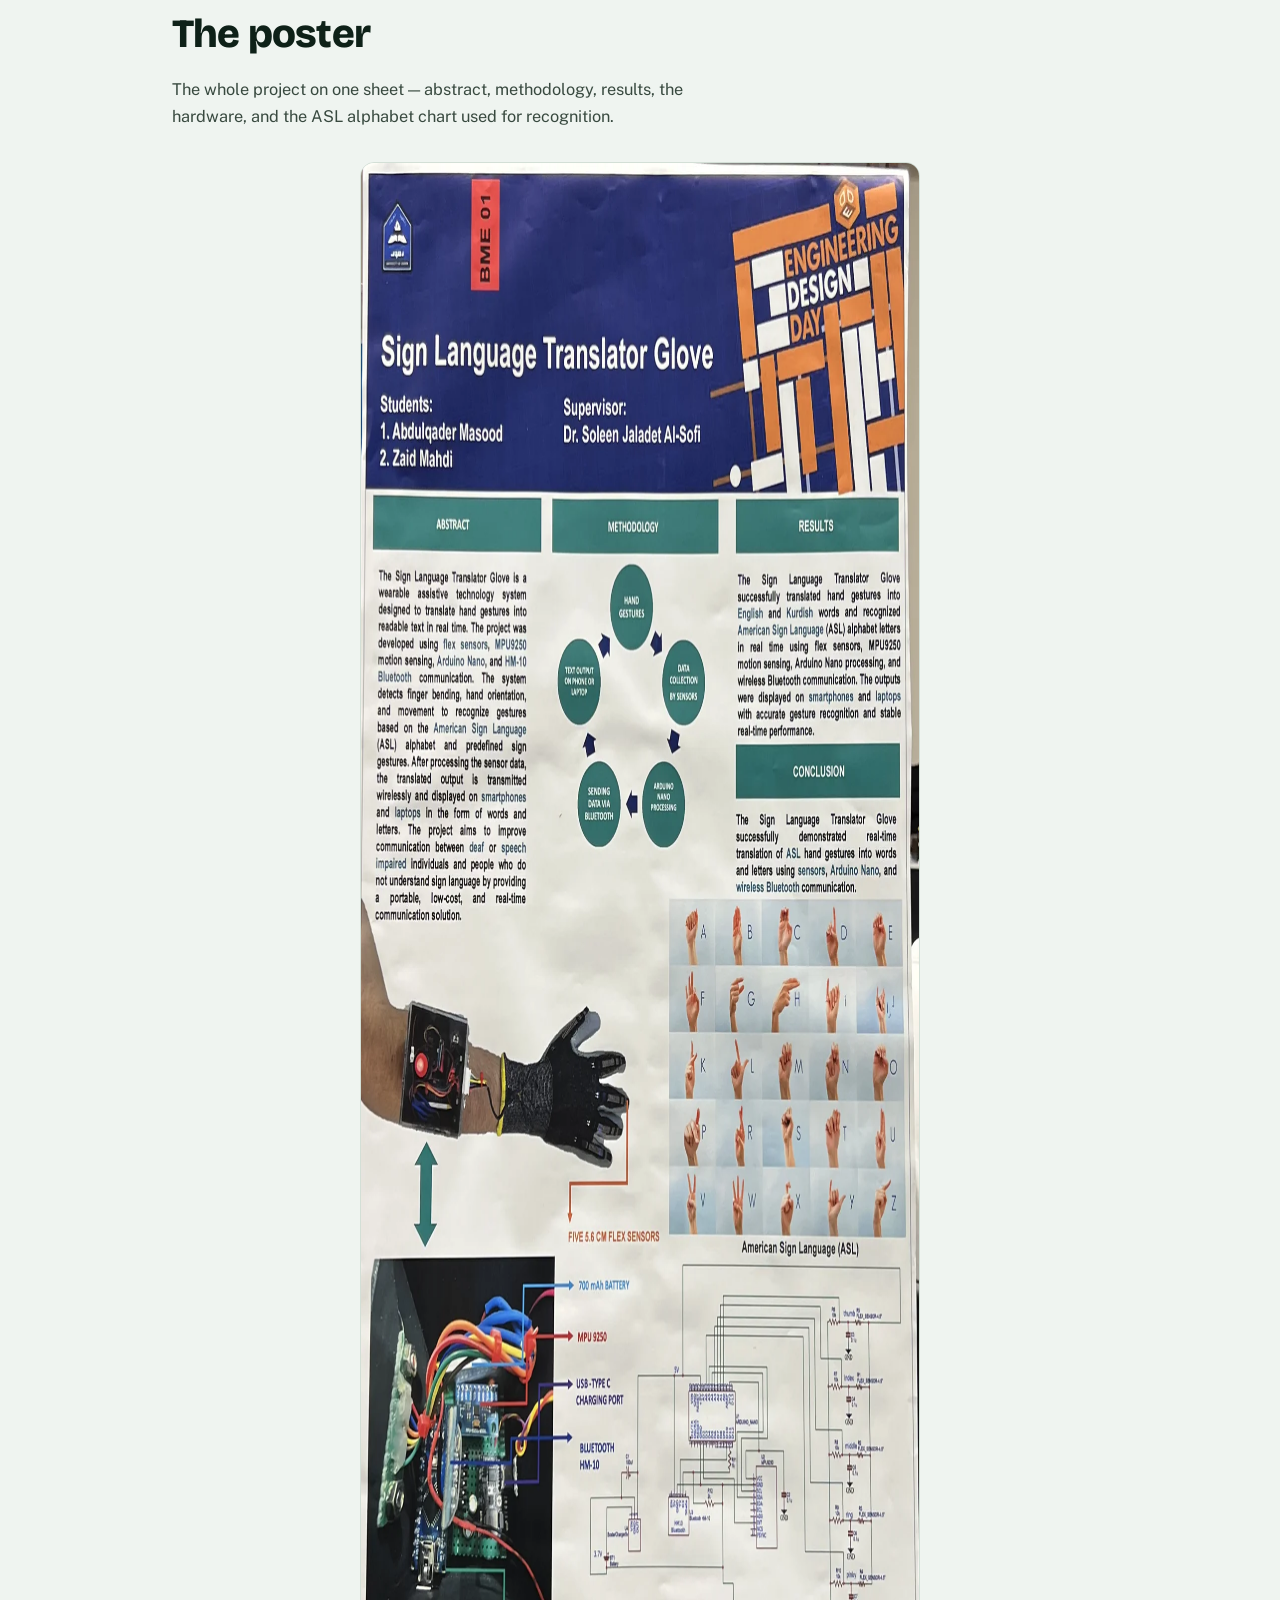
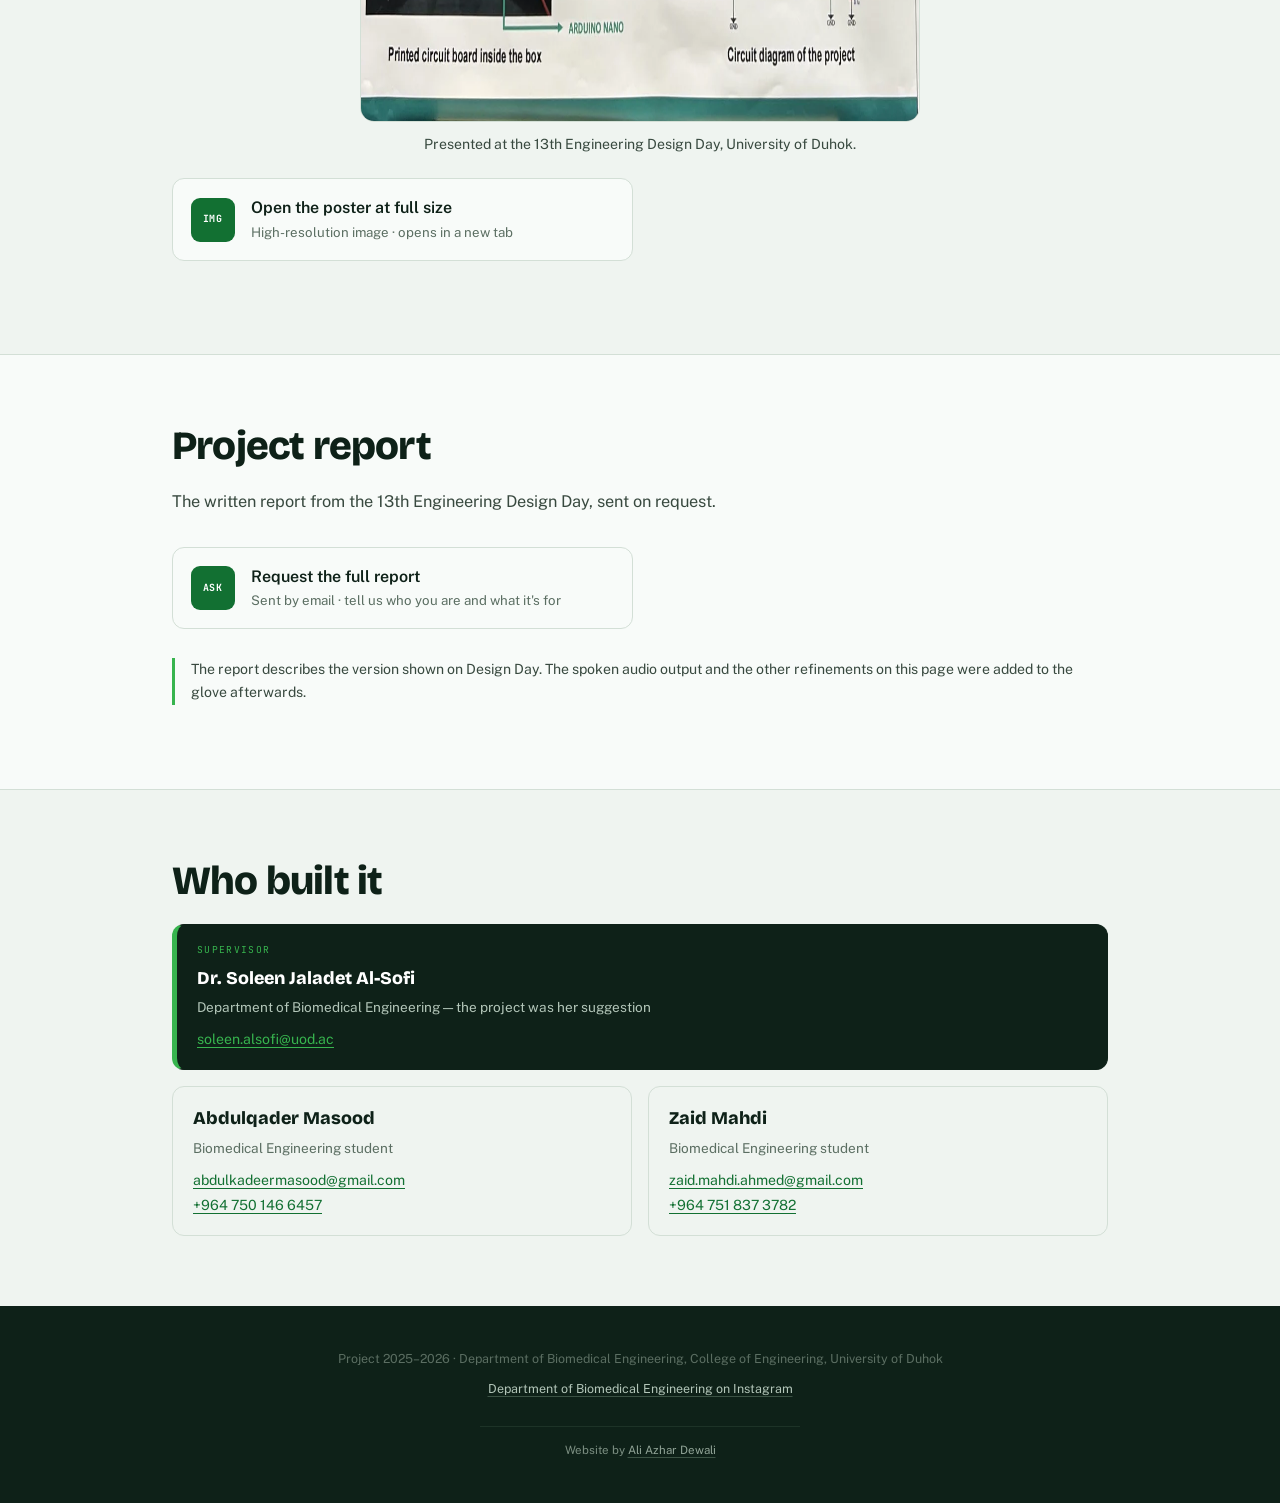
==== commit 48910b5f: "Fix page metadata, icons and slider ARIA - og:image was a relative path, so no social platform could" ====
--- a/index.html
+++ b/index.html
@@ -4,18 +4,31 @@
 <meta charset="UTF-8">
 <meta name="viewport" content="width=device-width, initial-scale=1">
 <title>Sign Language Translator Glove — University of Duhok</title>
-<meta name="description" content="A wearable glove that reads hand gestures and turns them into text on a phone and spoken audio. Biomedical Engineering project, University of Duhok, at MEDICO 2026 Erbil.">
+<meta name="description" id="metaDesc" content="A wearable glove that reads hand gestures and turns them into text on a phone and spoken audio. Biomedical Engineering project, University of Duhok, at MEDICO 2026 Erbil.">
+<link rel="canonical" href="https://aliazhardewali-pixel.github.io/sign-language-glove/">
+<meta name="theme-color" content="#0E2118">
 
 <meta property="og:type" content="website">
+<meta property="og:site_name" content="Sign Language Translator Glove">
+<meta property="og:url" content="https://aliazhardewali-pixel.github.io/sign-language-glove/">
 <meta property="og:title" content="Sign Language Translator Glove">
 <meta property="og:description" content="Five flex sensors, a motion sensor and an Arduino Nano turn hand gestures into text and speech. Built at the University of Duhok.">
-<meta property="og:image" content="shot-01.webp">
+<meta property="og:image" content="https://aliazhardewali-pixel.github.io/sign-language-glove/og-image.jpg">
+<meta property="og:image:width" content="1200">
+<meta property="og:image:height" content="630">
+<meta property="og:image:alt" content="The Sign Language Translator Glove worn on a hand, with the electronics enclosure strapped to the forearm.">
 <meta name="twitter:card" content="summary_large_image">
+<meta name="twitter:title" content="Sign Language Translator Glove">
+<meta name="twitter:description" content="Five flex sensors, a motion sensor and an Arduino Nano turn hand gestures into text and speech. Built at the University of Duhok.">
+<meta name="twitter:image" content="https://aliazhardewali-pixel.github.io/sign-language-glove/og-image.jpg">
+
+<link rel="icon" href="favicon.svg" type="image/svg+xml">
+<link rel="apple-touch-icon" href="apple-touch-icon.png">
 
 <link rel="preconnect" href="https://fonts.googleapis.com">
 <link rel="preconnect" href="https://fonts.gstatic.com" crossorigin>
 <link href="https://fonts.googleapis.com/css2?family=Bricolage+Grotesque:opsz,wght@12..96,400;12..96,600;12..96,800&family=Public+Sans:ital,wght@0,400;0,600;1,400&family=JetBrains+Mono:wght@400;700&family=IBM+Plex+Sans+Arabic:wght@400;600;700&display=swap" rel="stylesheet">
-<link rel="stylesheet" href="style.css?v=13">
+<link rel="stylesheet" href="style.css?v=14">
 </head>
 <body>
 
@@ -29,8 +42,8 @@
     <img class="lg-med" src="logo-medico.webp" alt="MEDICO Erbil International Health Exhibition" width="520" height="138">
 
     <div class="langsw" role="group" aria-label="Language / اللغة">
-      <button type="button" class="lang-btn is-on" id="langEn" lang="en">English</button>
-      <button type="button" class="lang-btn" id="langAr" lang="ar">العربية</button>
+      <button type="button" class="lang-btn is-on" id="langEn" lang="en" aria-pressed="true">English</button>
+      <button type="button" class="lang-btn" id="langAr" lang="ar" aria-pressed="false">العربية</button>
     </div>
   </div>
 </div>
@@ -276,7 +289,7 @@
 
       <button class="s-nav s-prev" id="sPrev" type="button" aria-label="Previous photo">&#8249;</button>
       <button class="s-nav s-next" id="sNext" type="button" aria-label="Next photo">&#8250;</button>
-      <div class="dots" id="dots" role="tablist" aria-label="Choose photo"></div>
+      <div class="dots" id="dots" role="group" aria-label="Choose photo"></div>
     </div>
   </div>
 </section>
@@ -308,7 +321,7 @@
 
     <figure class="poster-fig">
       <a href="poster-full.webp" target="_blank" rel="noopener">
-        <img src="poster-preview.webp" loading="lazy" alt="The project poster: title, abstract, a five-step methodology diagram, results, conclusion, photographs of the glove and circuit board, the ASL alphabet chart, and the circuit diagram for the Sign Language Translator Glove.">
+        <img src="poster-preview.webp" loading="lazy" width="1120" height="1560" alt="The project poster: title, abstract, a five-step methodology diagram, results, conclusion, photographs of the glove and circuit board, the ASL alphabet chart, and the circuit diagram for the Sign Language Translator Glove.">
       </a>
       <figcaption data-i18n="poster.cap">Presented at the 13th Engineering Design Day, University of Duhok.</figcaption>
     </figure>
@@ -412,11 +425,11 @@
   <button class="lb-nav lb-next" id="lbNext" aria-label="Next photo">&#8250;</button>
 </div>
 
-<script src="i18n.js?v=2"></script>
-<script src="script.js?v=9"></script>
+<script src="i18n.js?v=3"></script>
+<script src="script.js?v=10"></script>
 <!-- GoatCounter analytics -->
 <script data-goatcounter="https://signglove.goatcounter.com/count"
-        async src="//gc.zgo.at/count.js"></script>
+        async src="https://gc.zgo.at/count.js"></script>
 
 </body>
 </html>
--- a/style.css
+++ b/style.css
@@ -227,7 +227,7 @@
   width:9px; height:9px; padding:0; border:0; border-radius:50%;
   background:var(--line); cursor:pointer;
 }
-.dot[aria-selected="true"]{ background:var(--medico); transform:scale(1.35); }
+.dot[aria-current="true"]{ background:var(--medico); transform:scale(1.35); }
 
 /* ---------- 10. TEAM ---------- */
 .member{
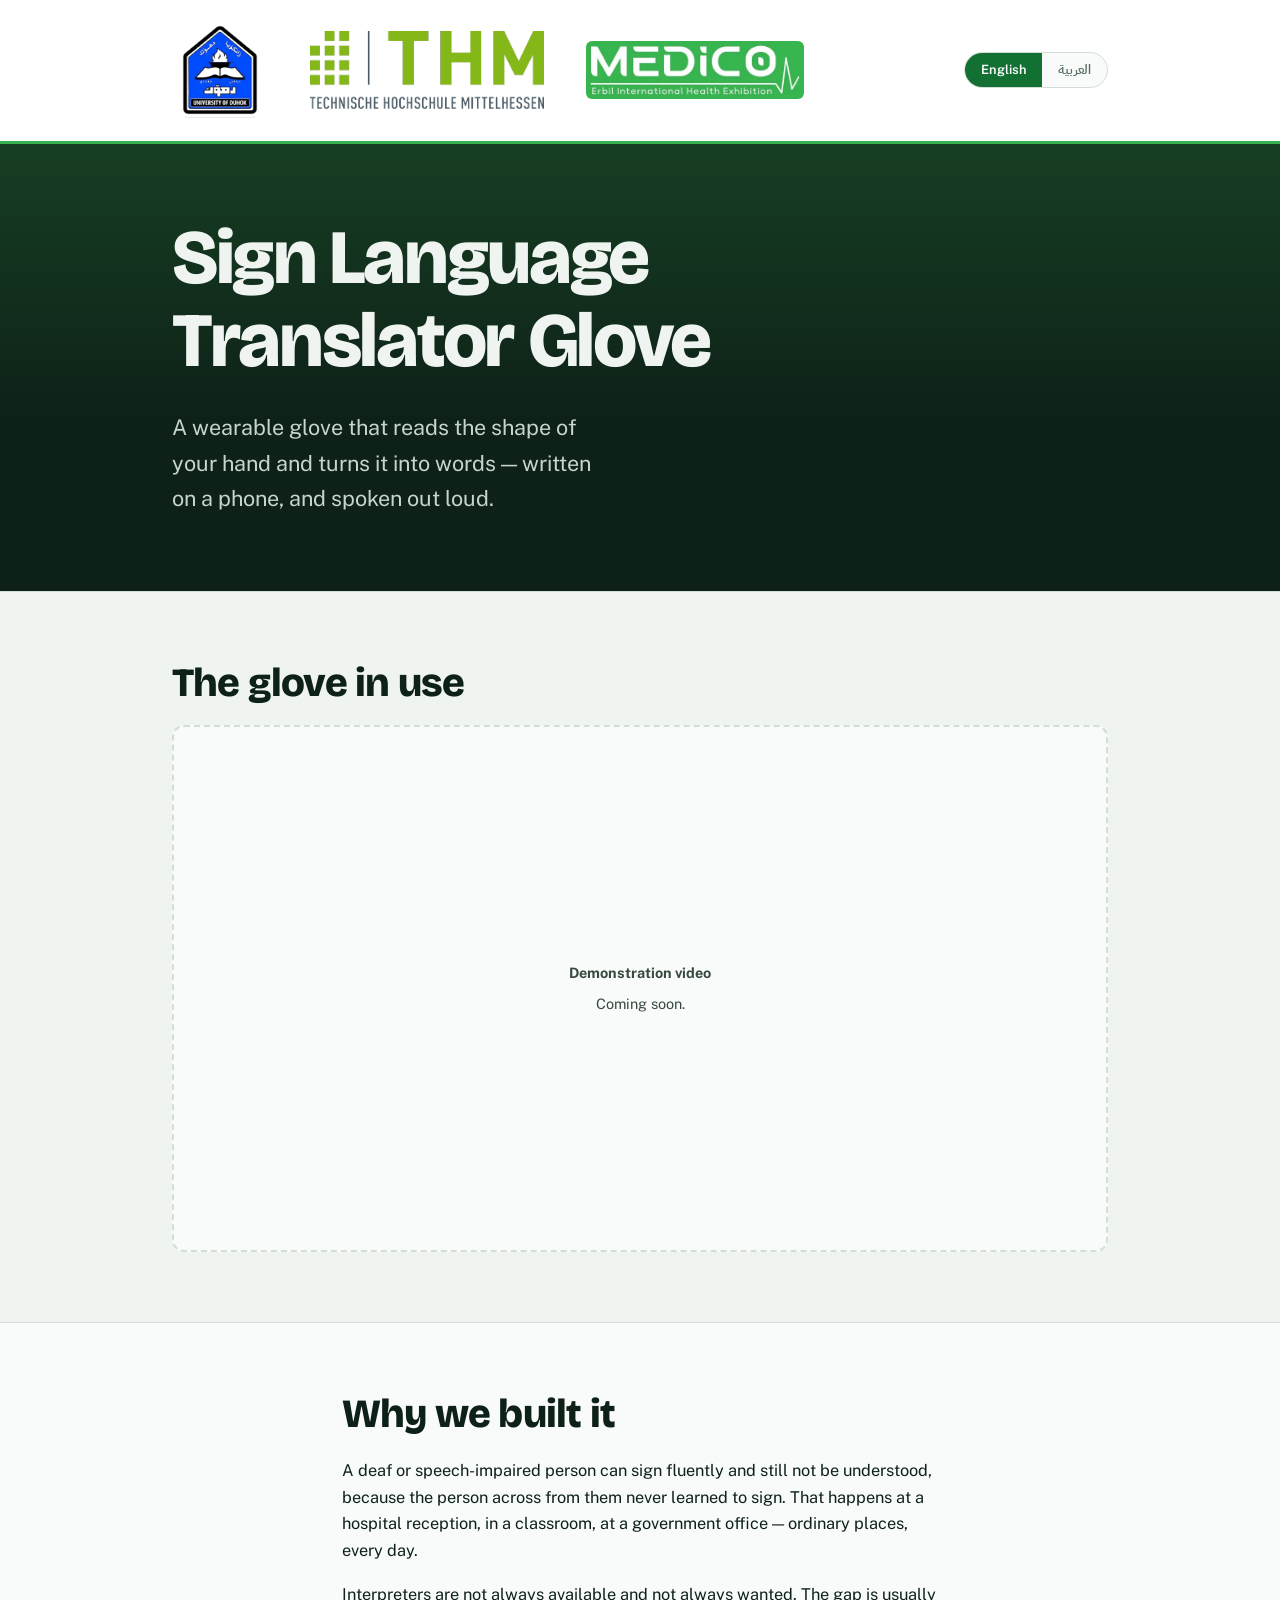
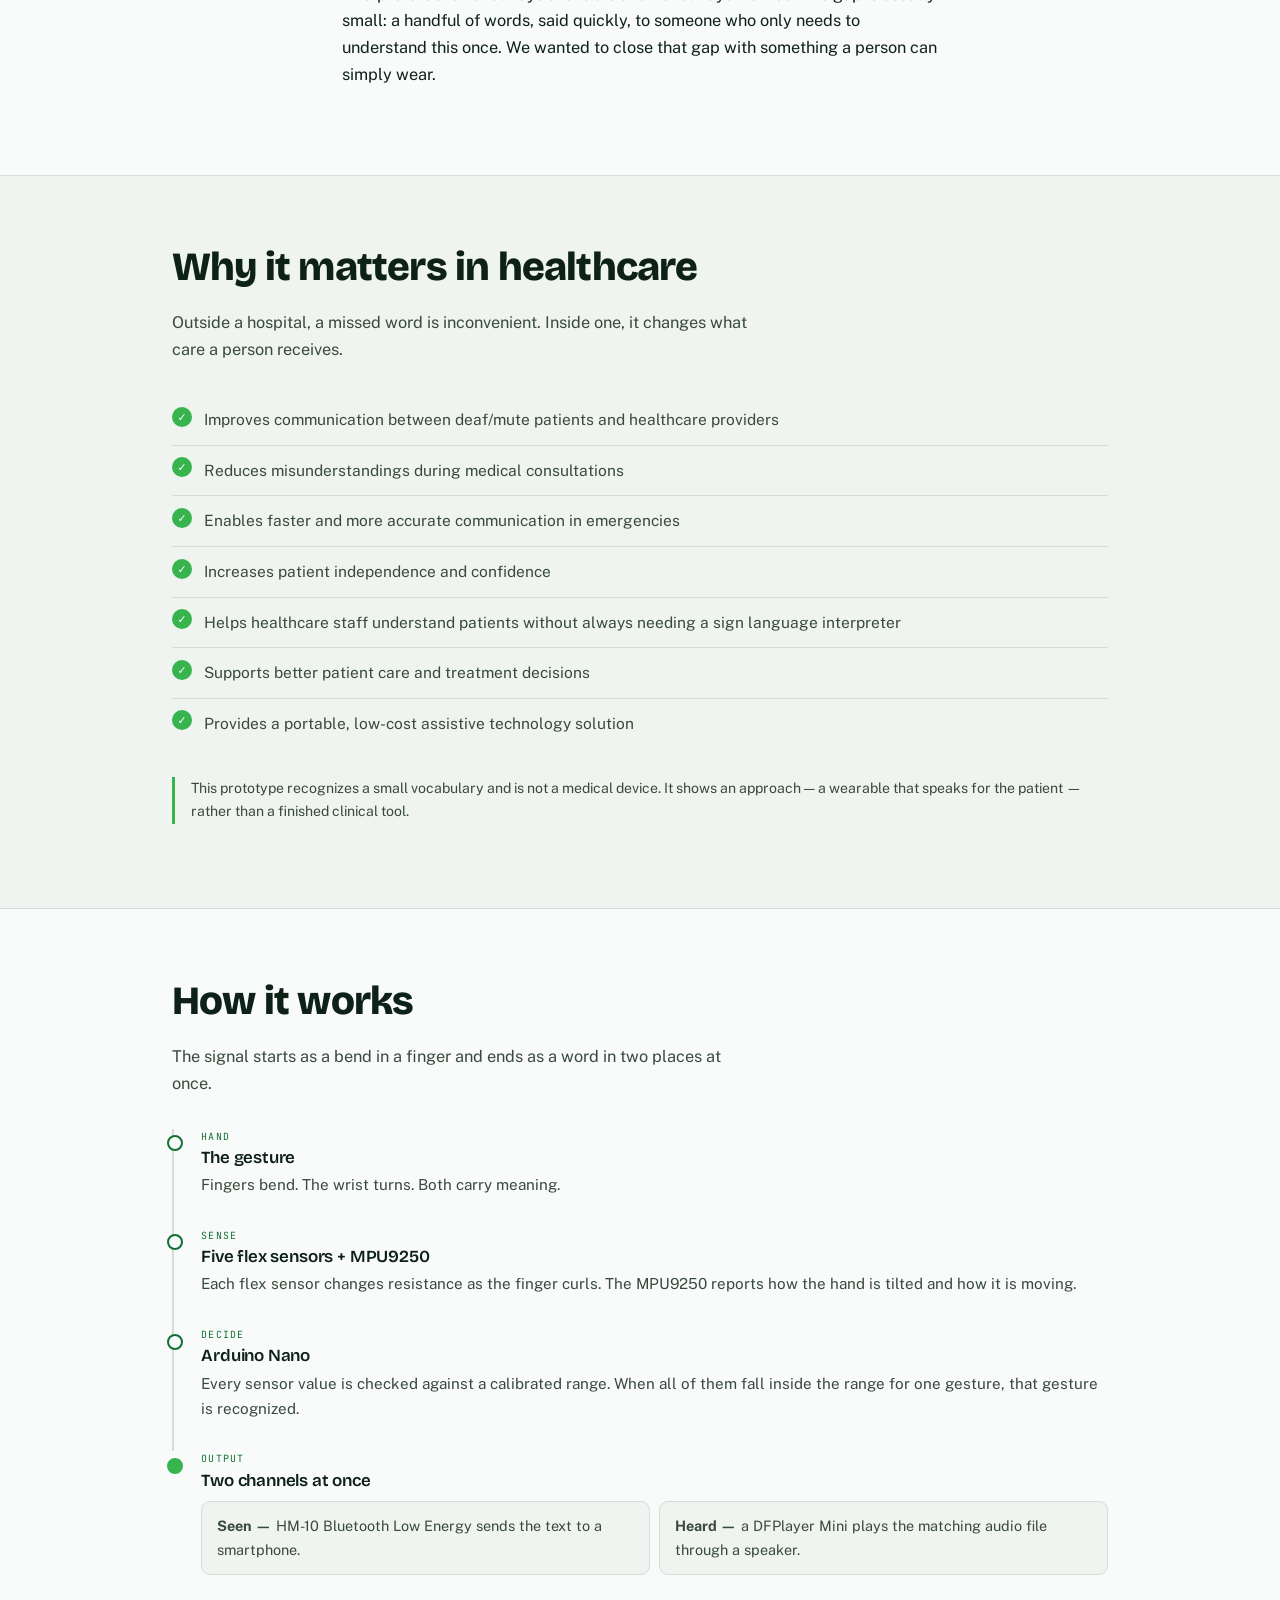
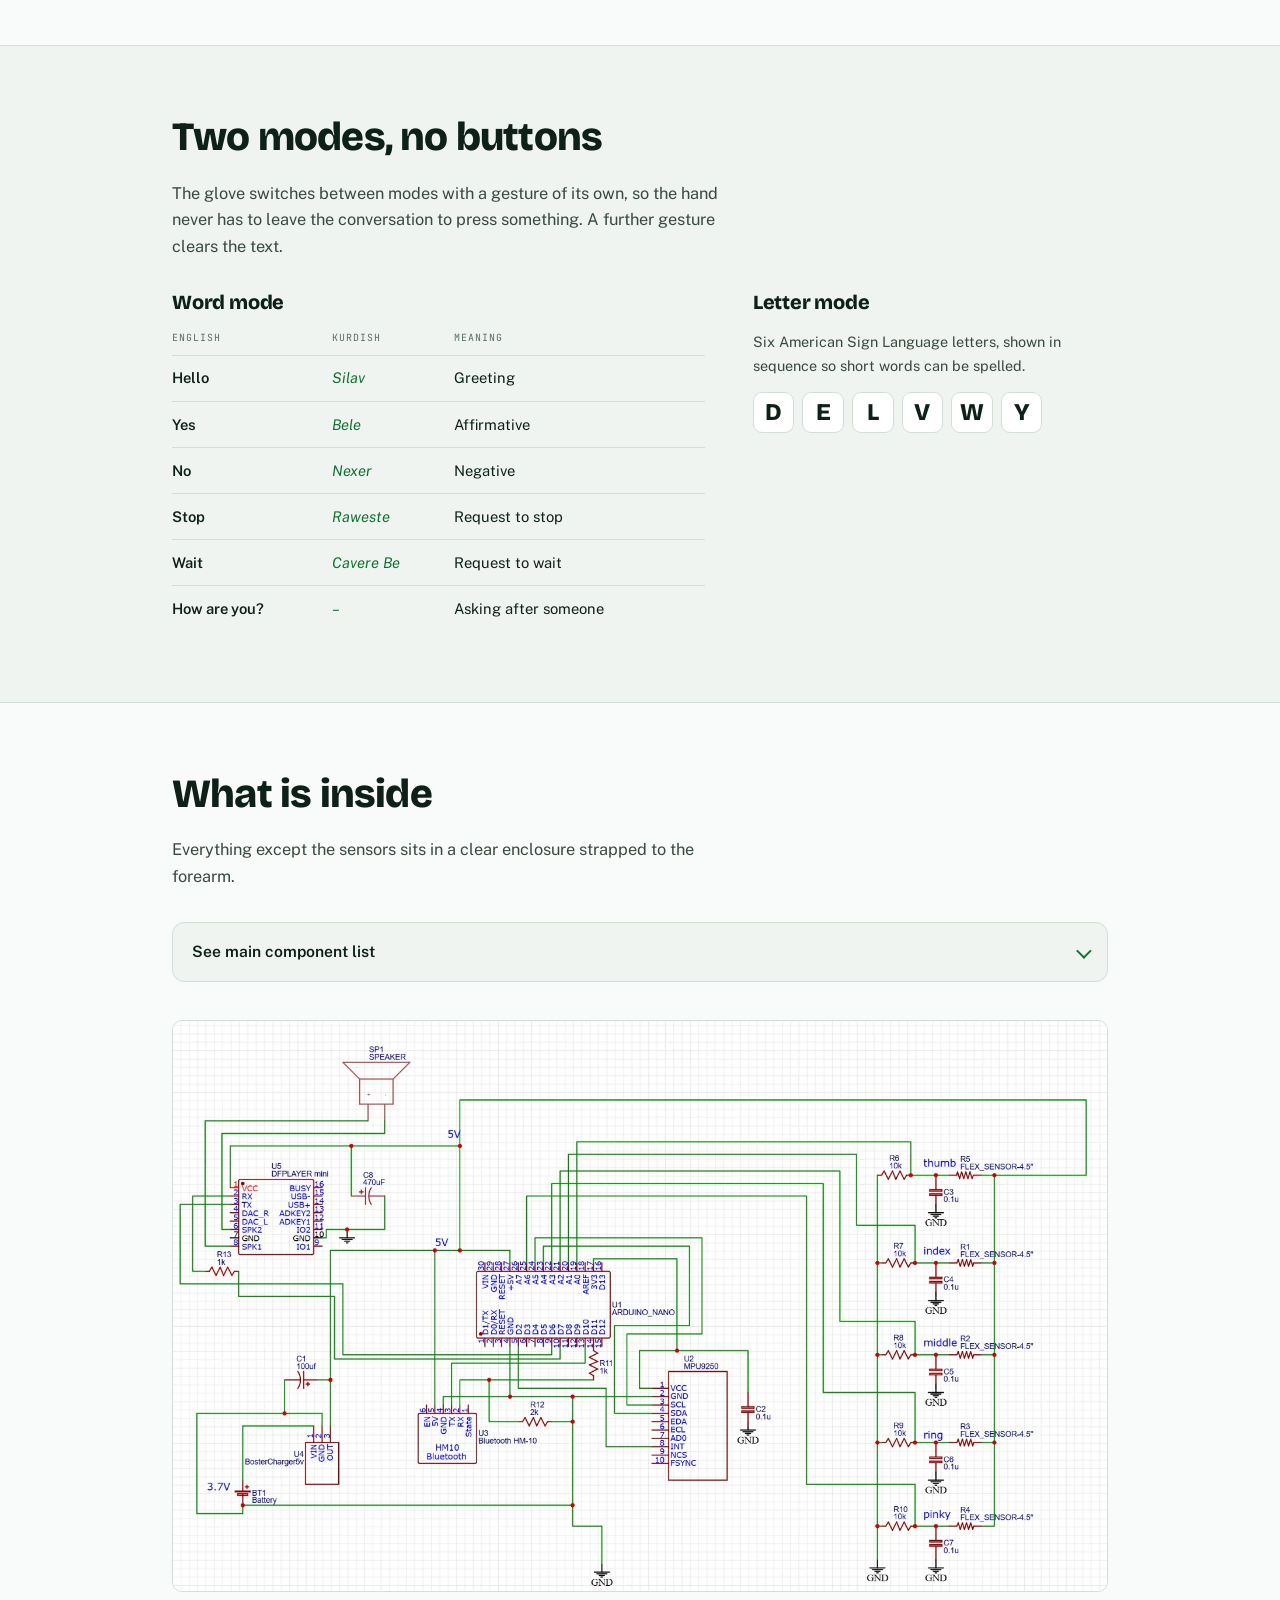
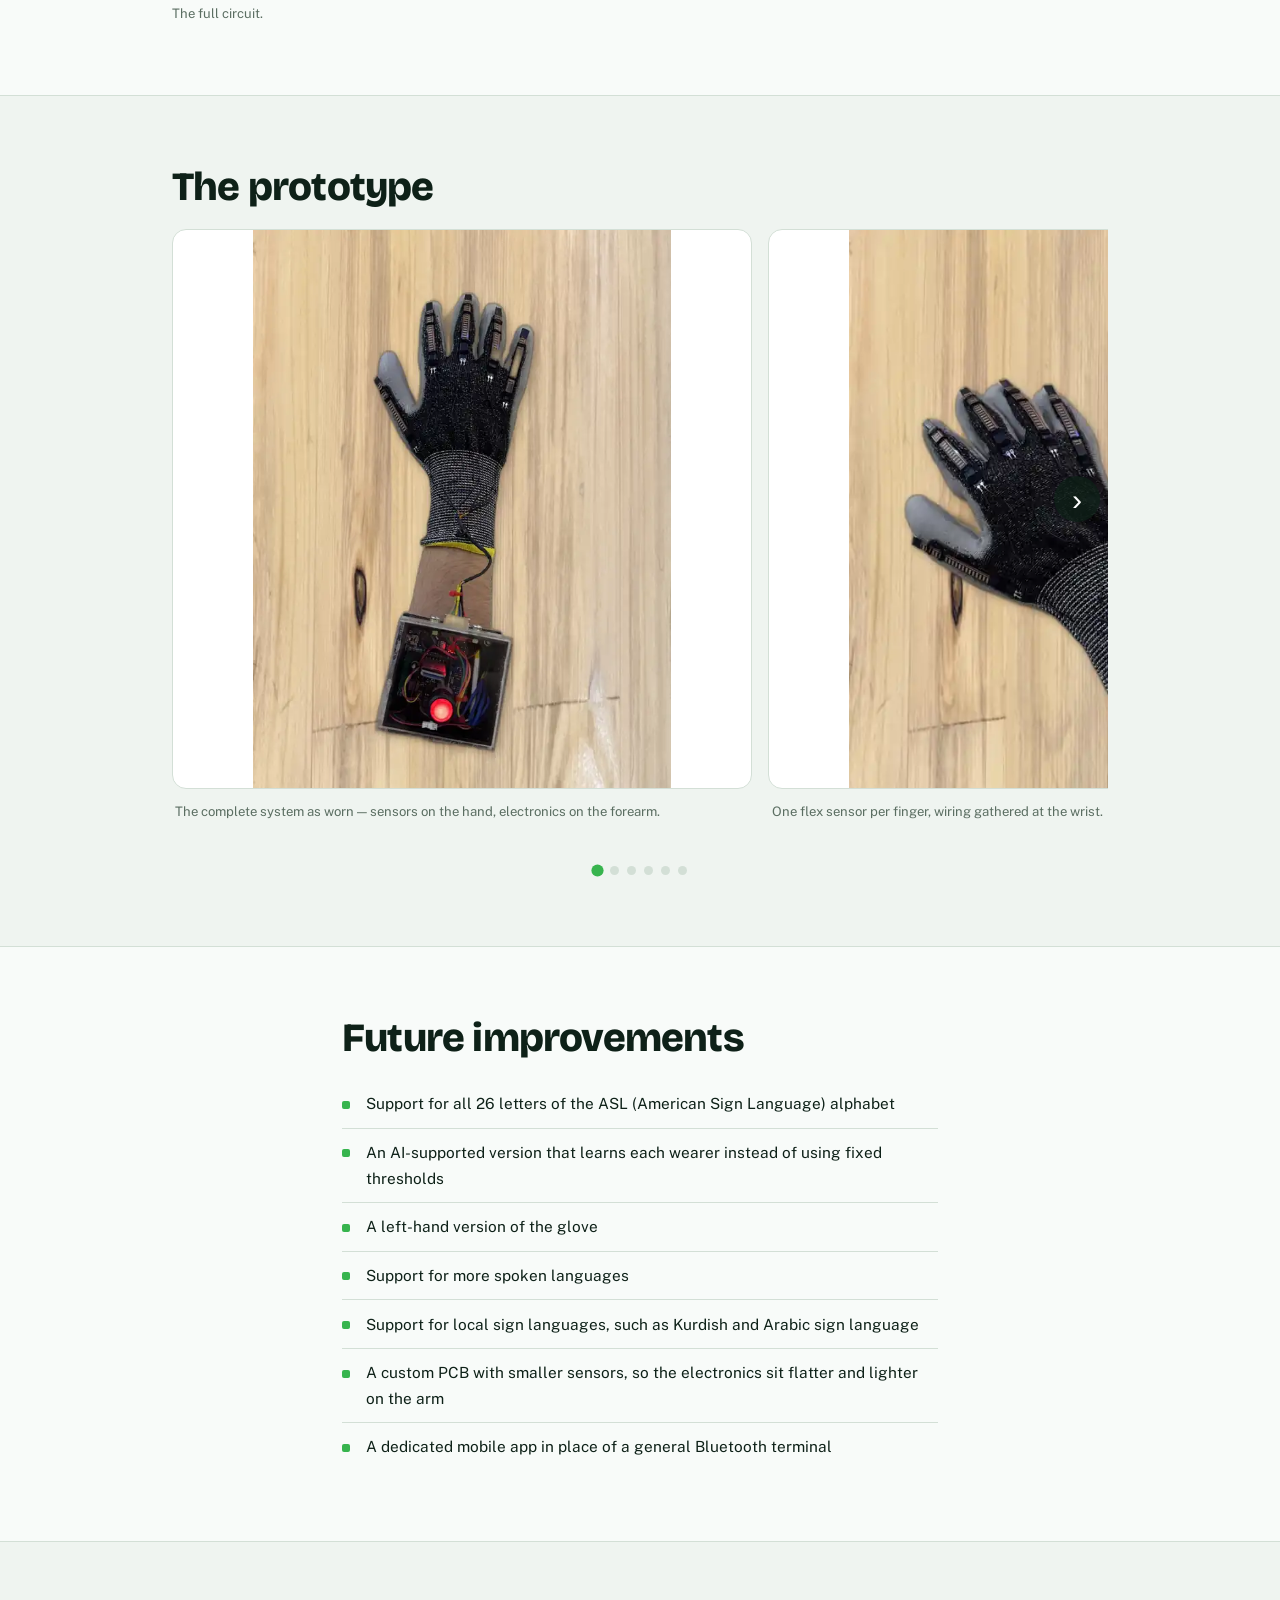
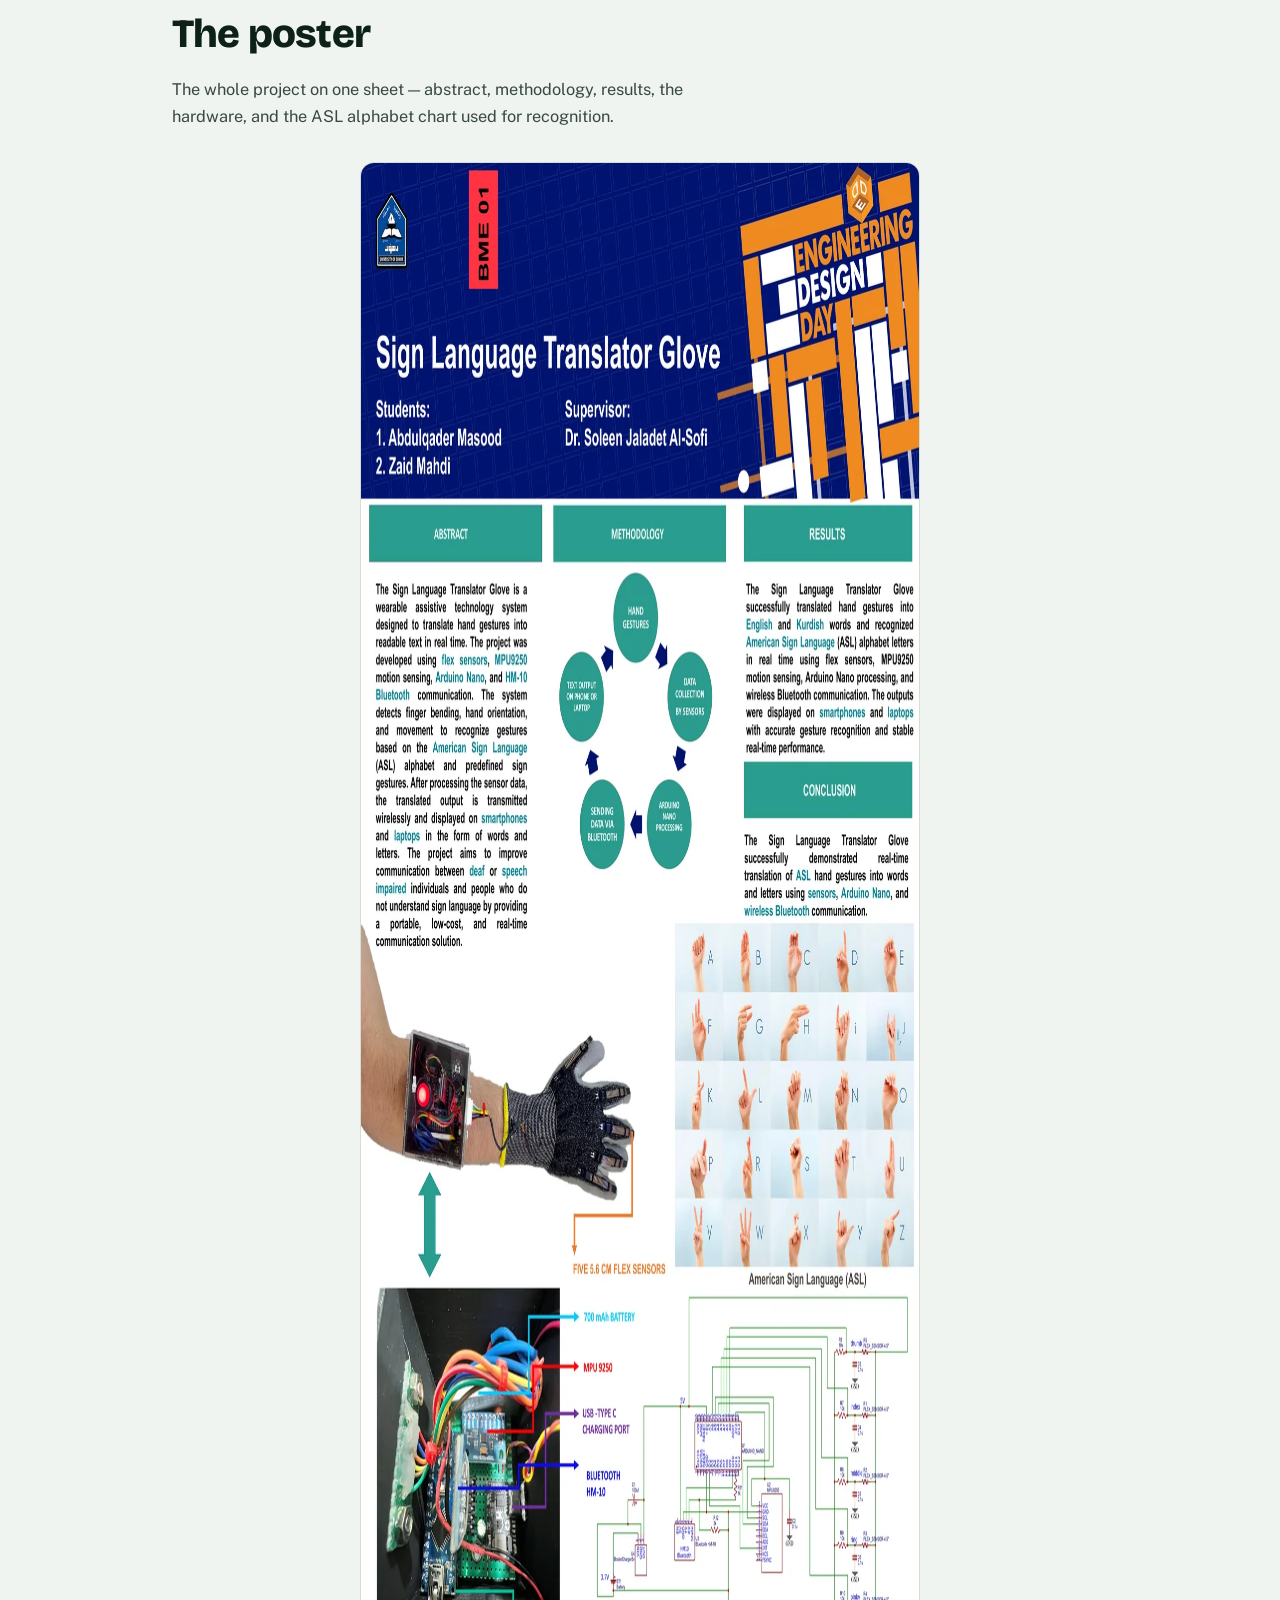
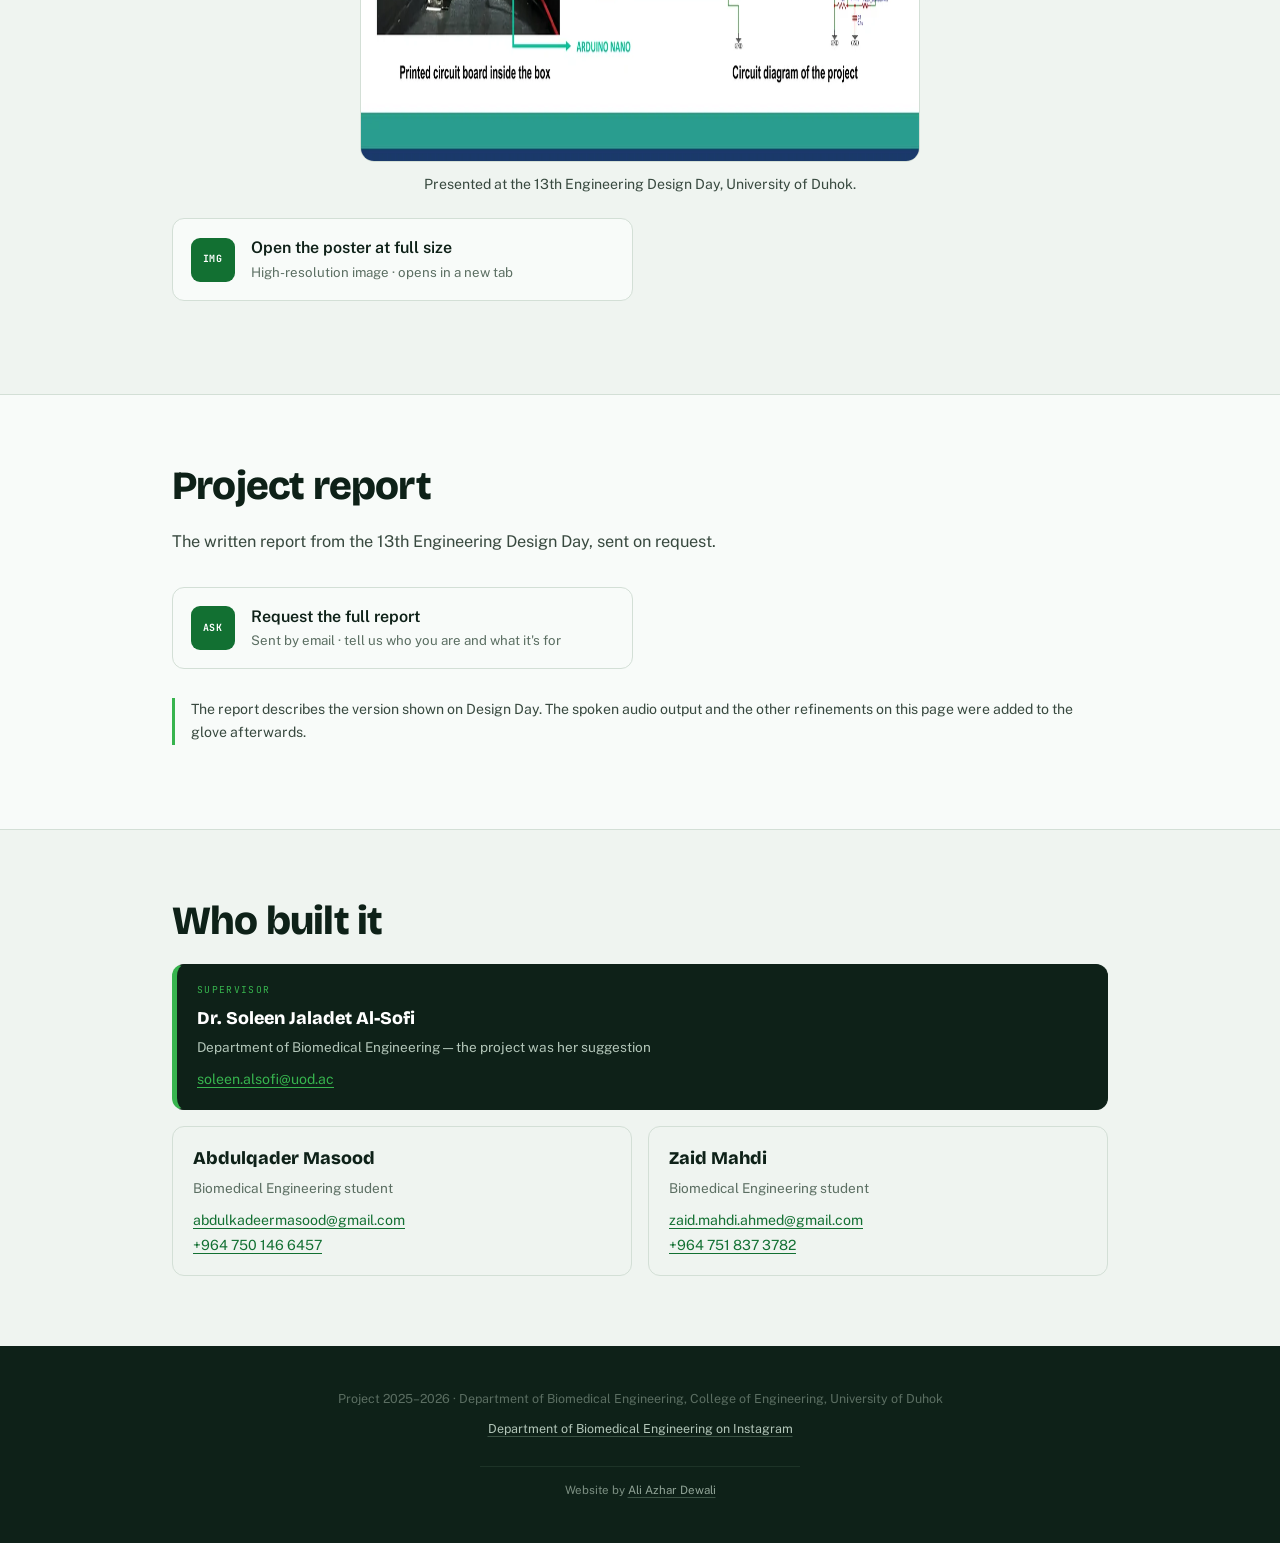
==== commit 33a97777: "Render the poster from the print PDF instead of a photograph The poster images were made from a phot" ====
--- a/index.html
+++ b/index.html
@@ -320,14 +320,14 @@
     </p>
 
     <figure class="poster-fig">
-      <a href="poster-full.webp" target="_blank" rel="noopener">
-        <img src="poster-preview.webp" loading="lazy" width="1120" height="1560" alt="The project poster: title, abstract, a five-step methodology diagram, results, conclusion, photographs of the glove and circuit board, the ASL alphabet chart, and the circuit diagram for the Sign Language Translator Glove.">
+      <a href="poster-full.webp?v=2" target="_blank" rel="noopener">
+        <img src="poster-preview.webp?v=2" loading="lazy" width="1120" height="1600" alt="The project poster: title, abstract, a five-step methodology diagram, results, conclusion, photographs of the glove and circuit board, the ASL alphabet chart, and the circuit diagram for the Sign Language Translator Glove.">
       </a>
       <figcaption data-i18n="poster.cap">Presented at the 13th Engineering Design Day, University of Duhok.</figcaption>
     </figure>
 
     <div class="docs">
-      <a class="doc" href="poster-full.webp" target="_blank" rel="noopener">
+      <a class="doc" href="poster-full.webp?v=2" target="_blank" rel="noopener">
         <span class="doc-ico" aria-hidden="true">IMG</span>
         <span class="doc-txt">
           <strong data-i18n="poster.1t">Open the poster at full size</strong>
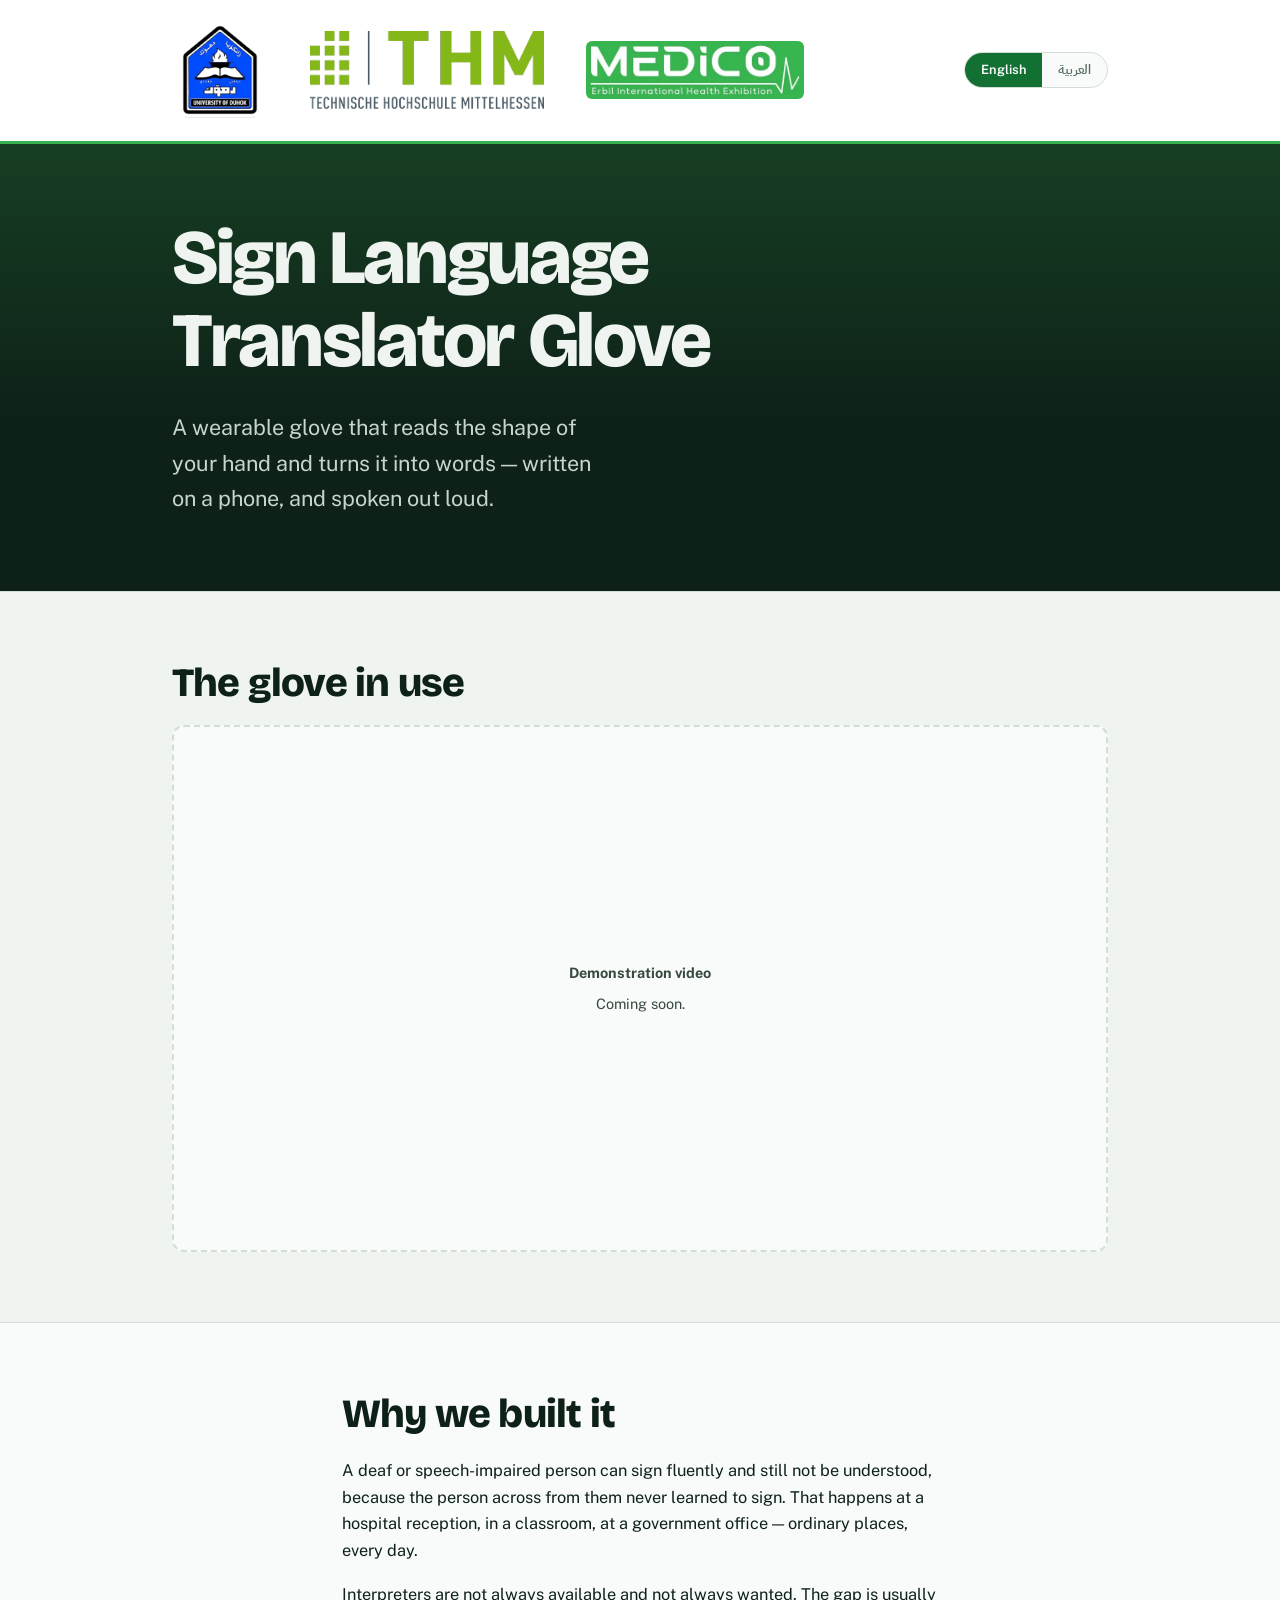
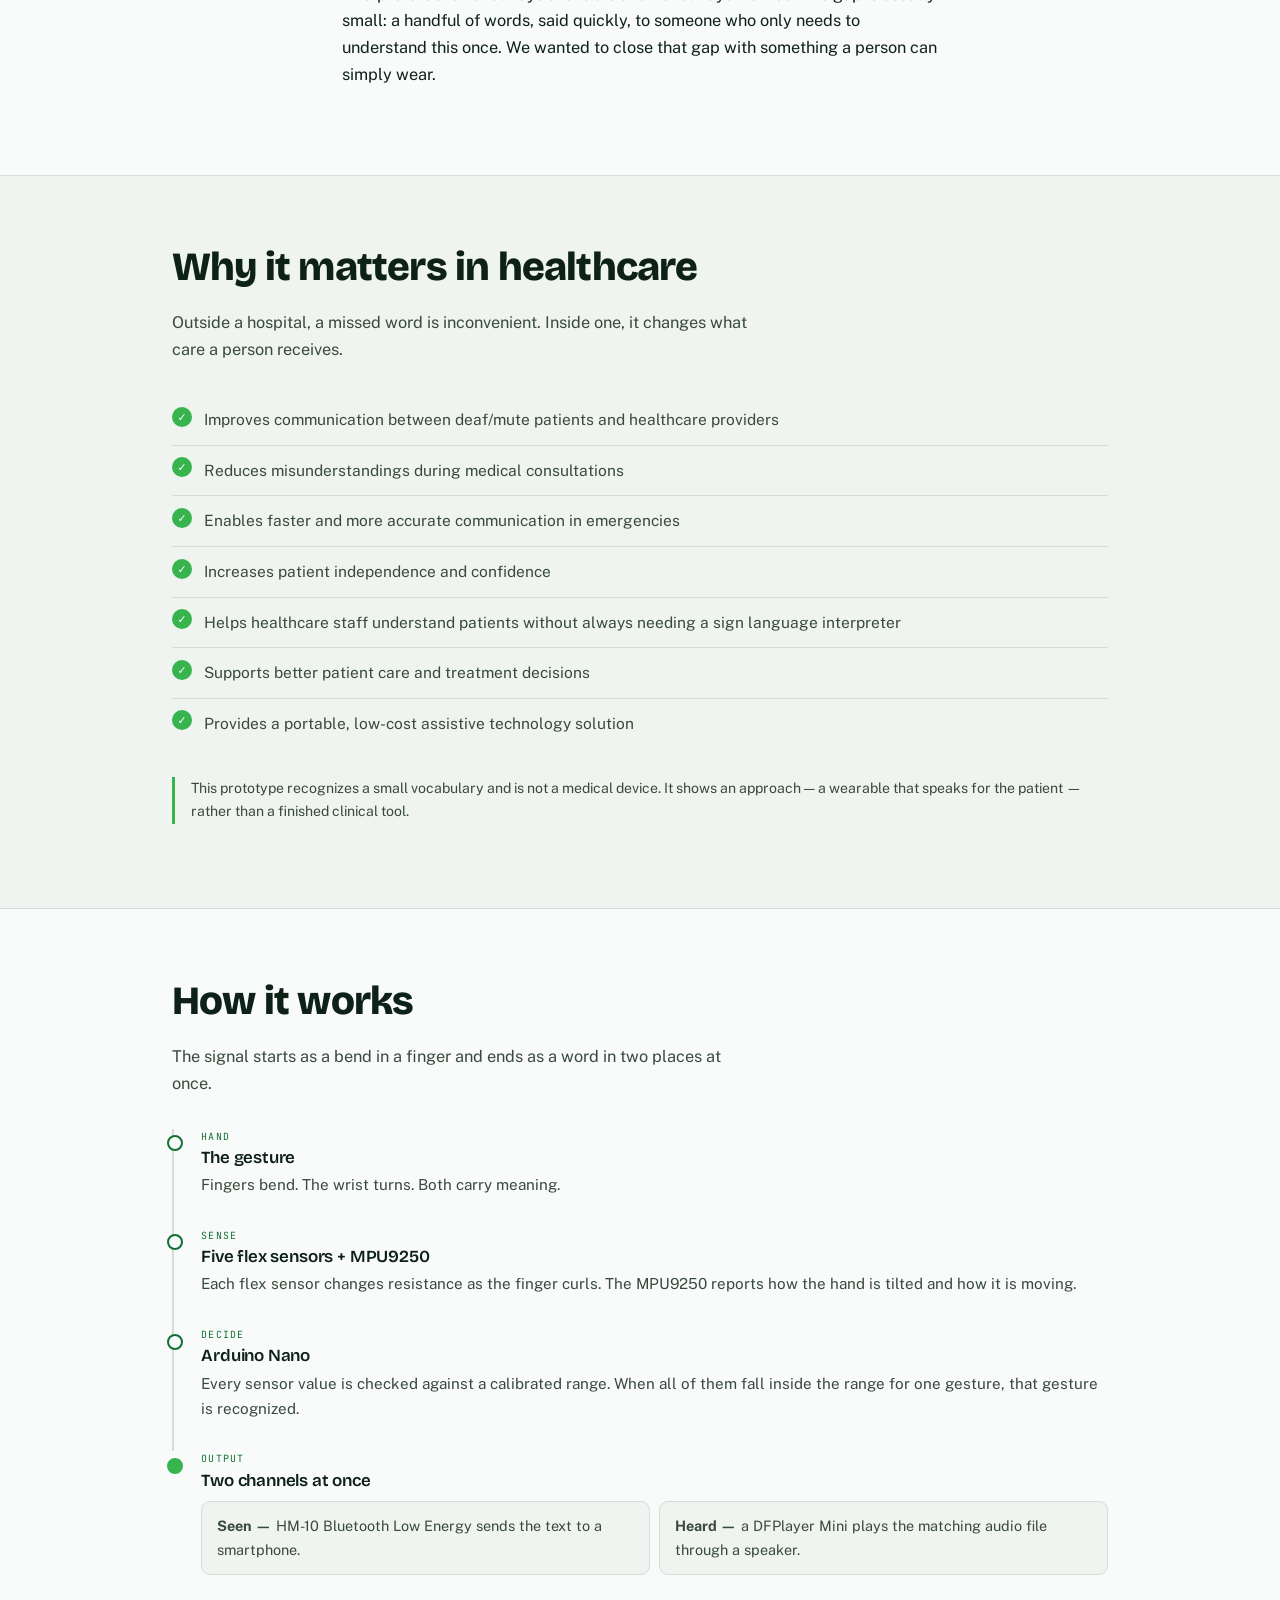
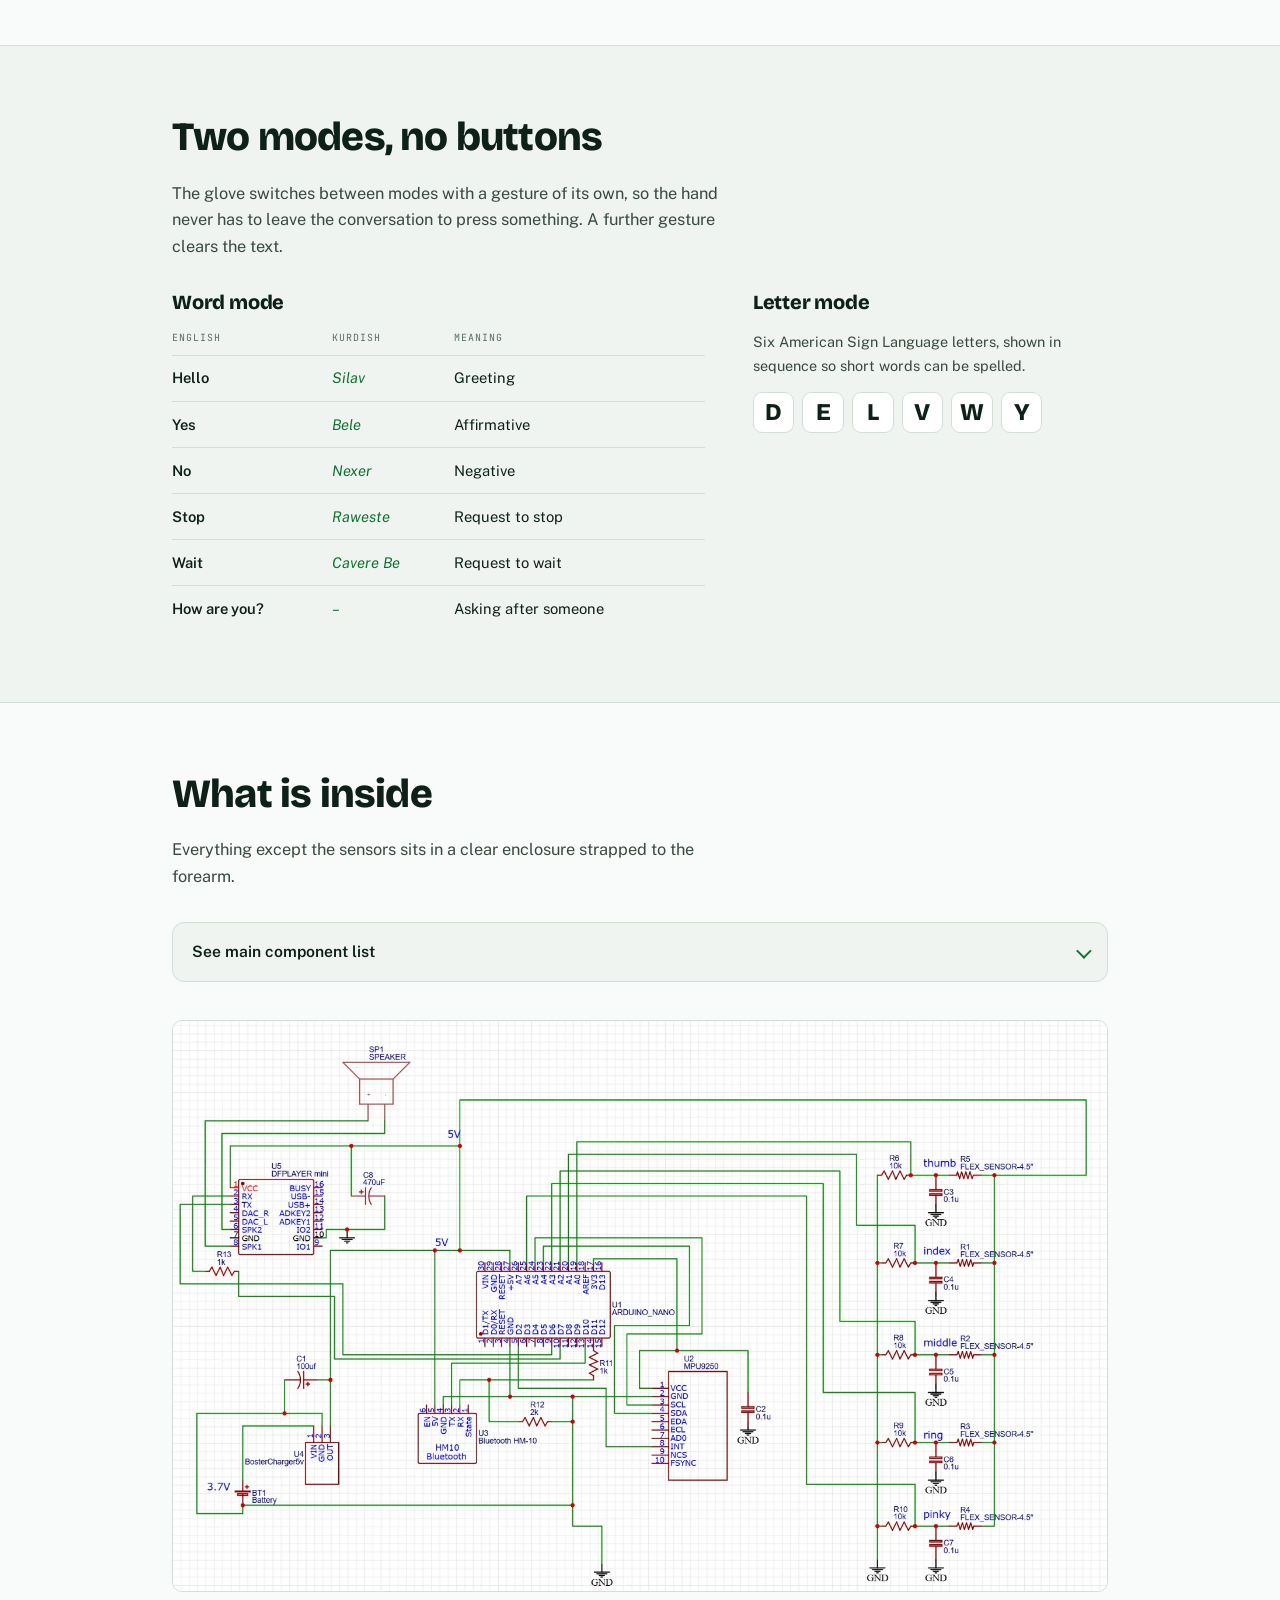
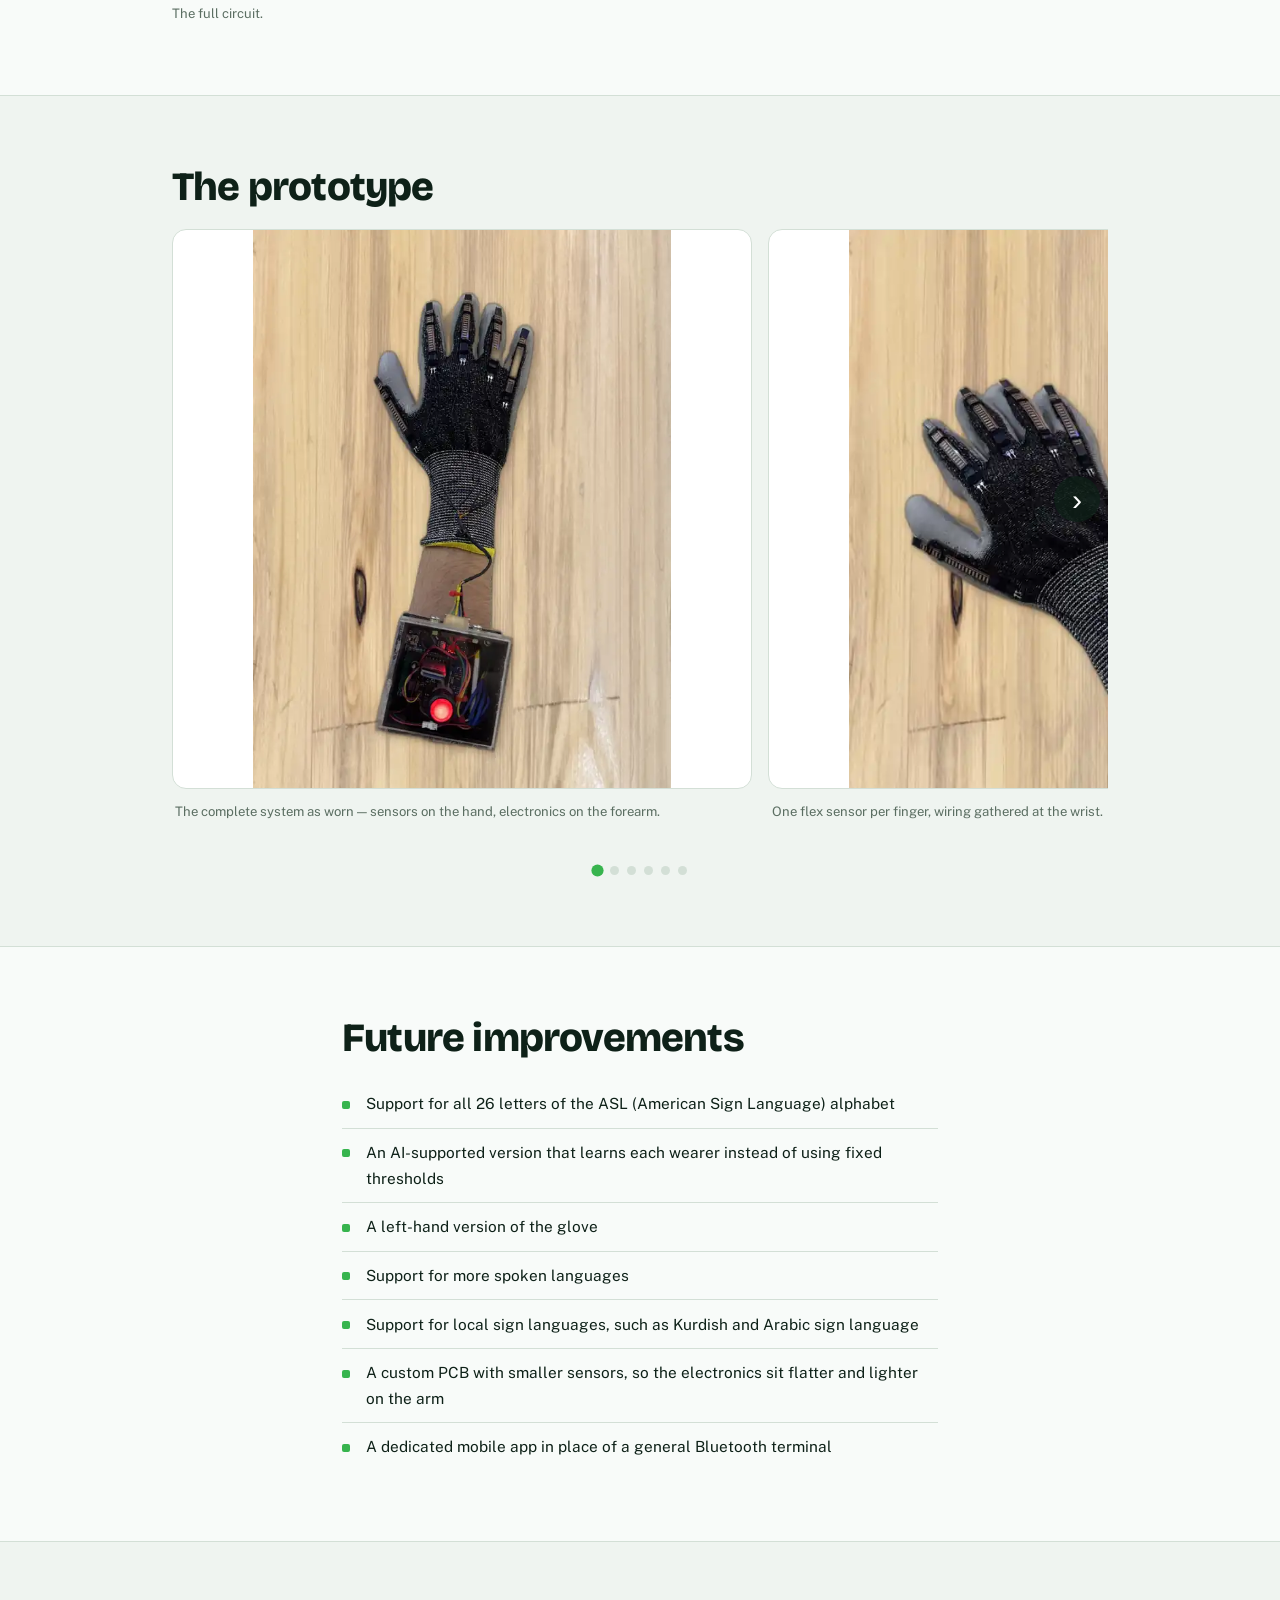
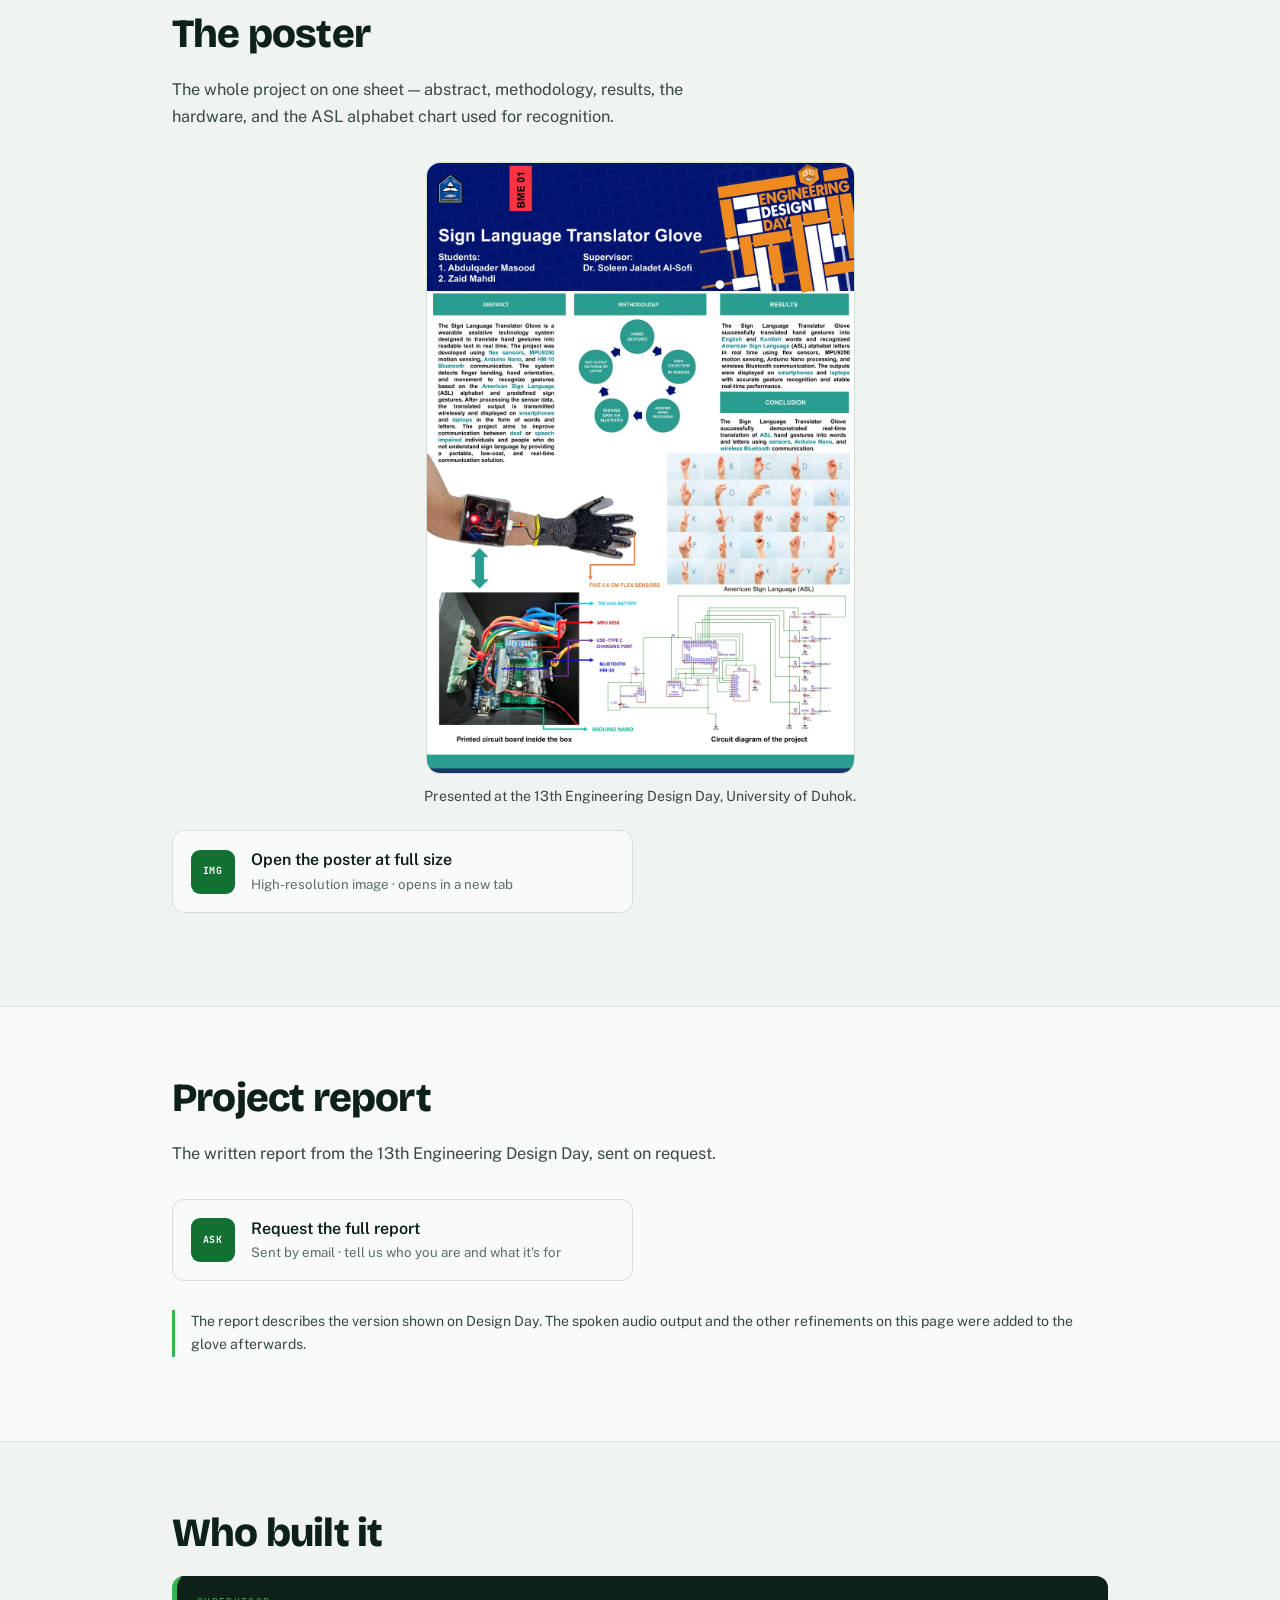
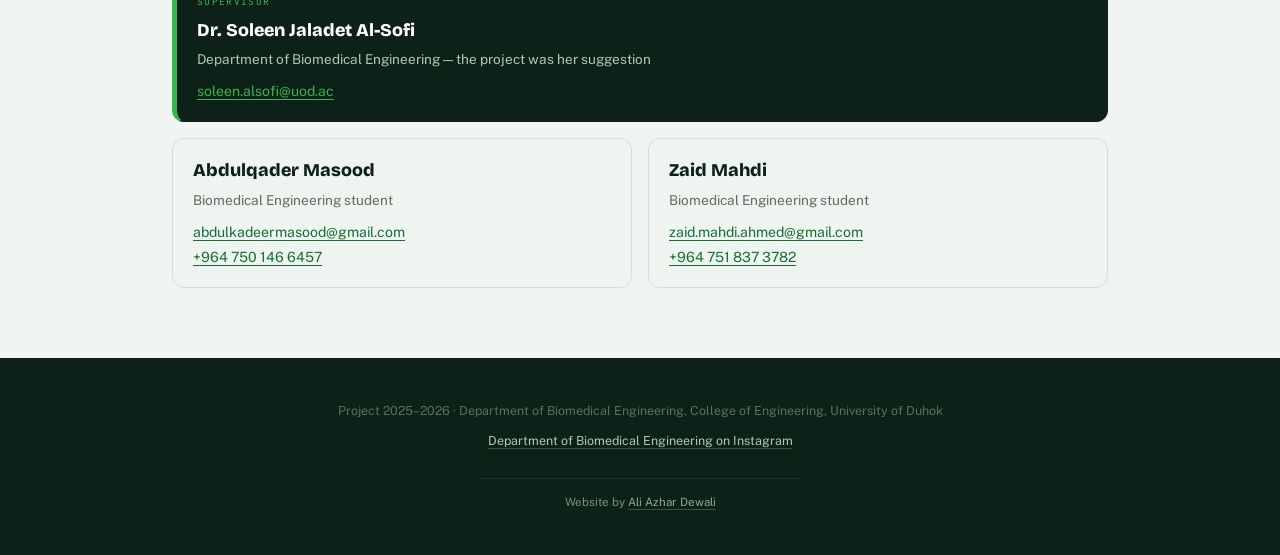
==== commit 0f2b032a: "Fit the poster on one screen instead of overflowing it At width:100% the 70x100 sheet rendered 560x8" ====
--- a/index.html
+++ b/index.html
@@ -28,7 +28,7 @@
 <link rel="preconnect" href="https://fonts.googleapis.com">
 <link rel="preconnect" href="https://fonts.gstatic.com" crossorigin>
 <link href="https://fonts.googleapis.com/css2?family=Bricolage+Grotesque:opsz,wght@12..96,400;12..96,600;12..96,800&family=Public+Sans:ital,wght@0,400;0,600;1,400&family=JetBrains+Mono:wght@400;700&family=IBM+Plex+Sans+Arabic:wght@400;600;700&display=swap" rel="stylesheet">
-<link rel="stylesheet" href="style.css?v=14">
+<link rel="stylesheet" href="style.css?v=15">
 </head>
 <body>
 
--- a/style.css
+++ b/style.css
@@ -333,10 +333,20 @@
 
 /* ---------- 15. POSTER ---------- */
 .poster-fig{ margin:0 0 1rem; }
+.poster-fig a{ display:block; }
 .poster-fig img{
-  width:100%; max-width:560px; display:block; margin:0 auto;
+  display:block; margin:0 auto;
+  /* The poster is a 70x100 sheet. Bound it by height, not width, so the whole
+     thing sits on one screen on a phone and on a laptop instead of running off
+     the bottom. Tap or click opens it full size. */
+  width:auto; height:auto;
+  max-width:min(100%, 300px);
+  max-height:62vh;
   border-radius:14px; border:1px solid var(--line); background:#fff;
   cursor:zoom-in;
+}
+@media (min-width:620px){
+  .poster-fig img{ max-width:min(100%, 440px); max-height:68vh; }
 }
 .poster-fig figcaption{ text-align:center; margin-top:.7rem; font-size:.88rem; color:var(--ink-soft); }
 
